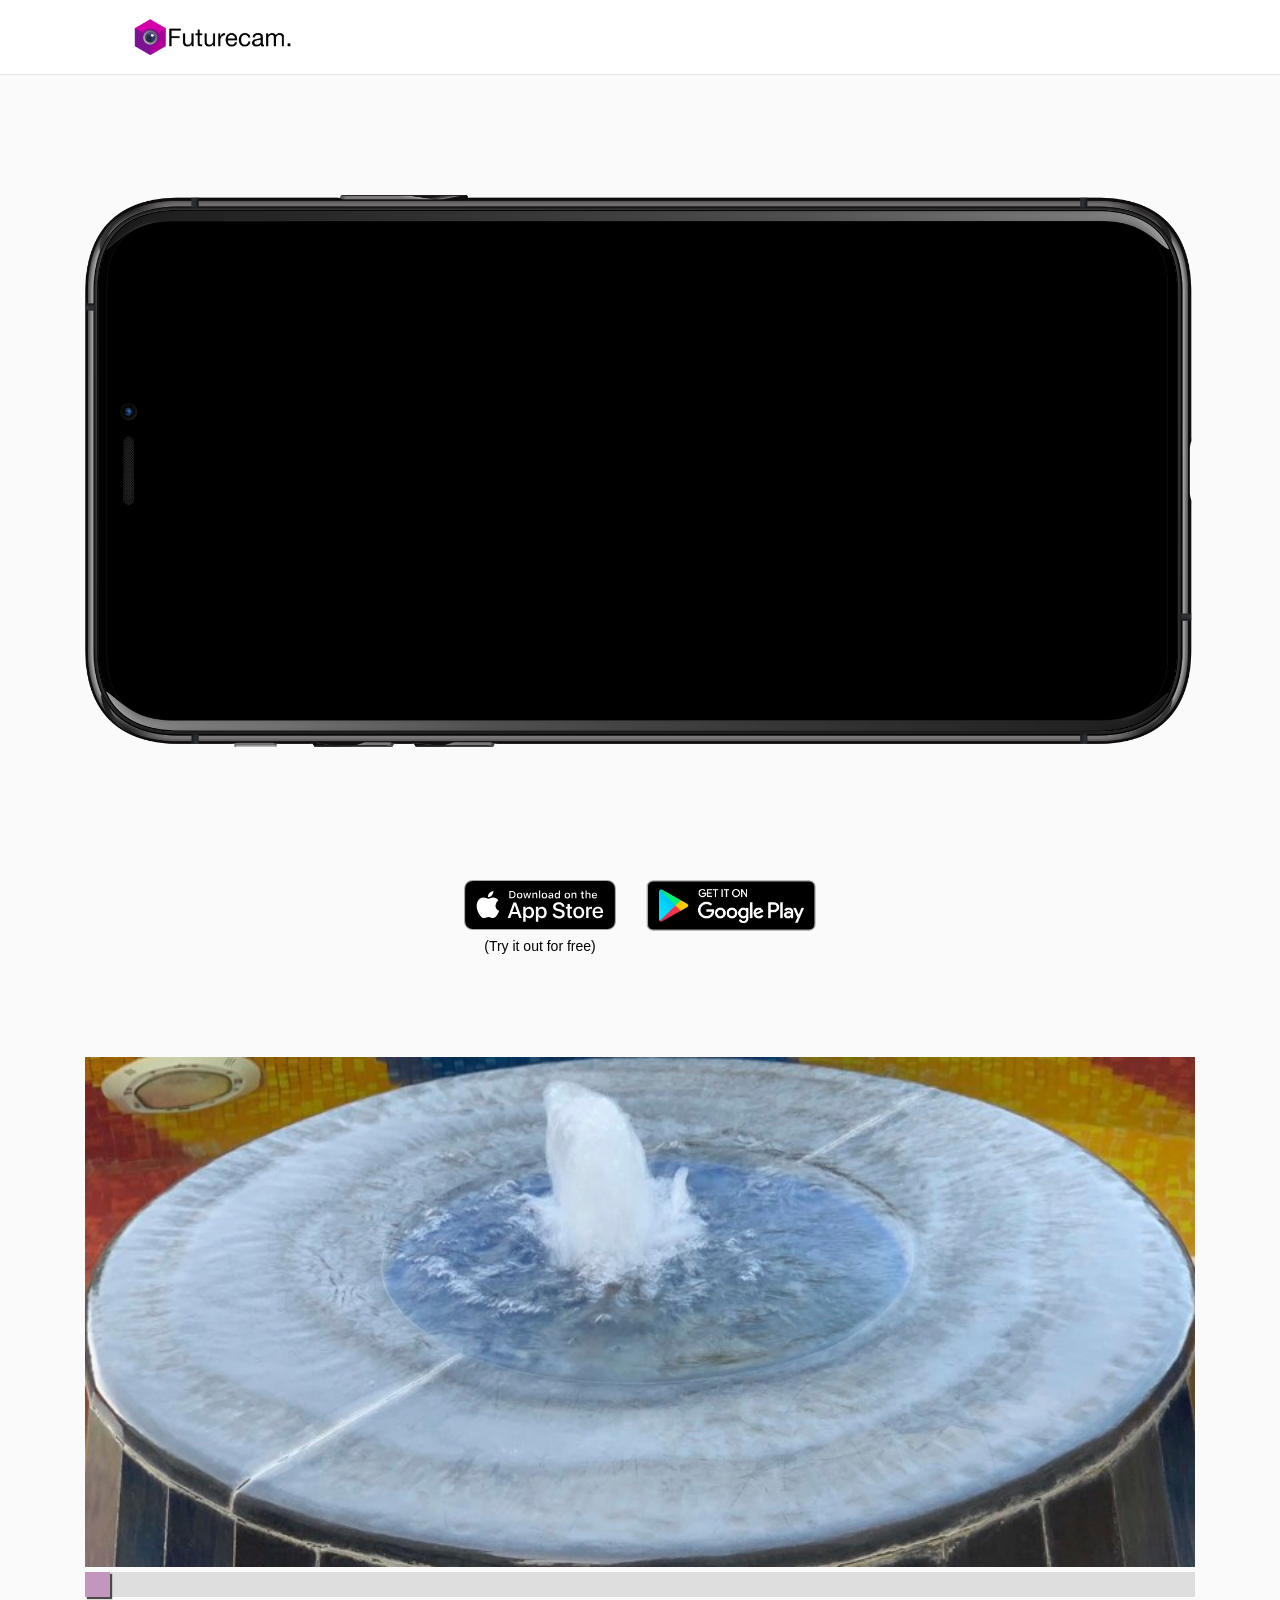
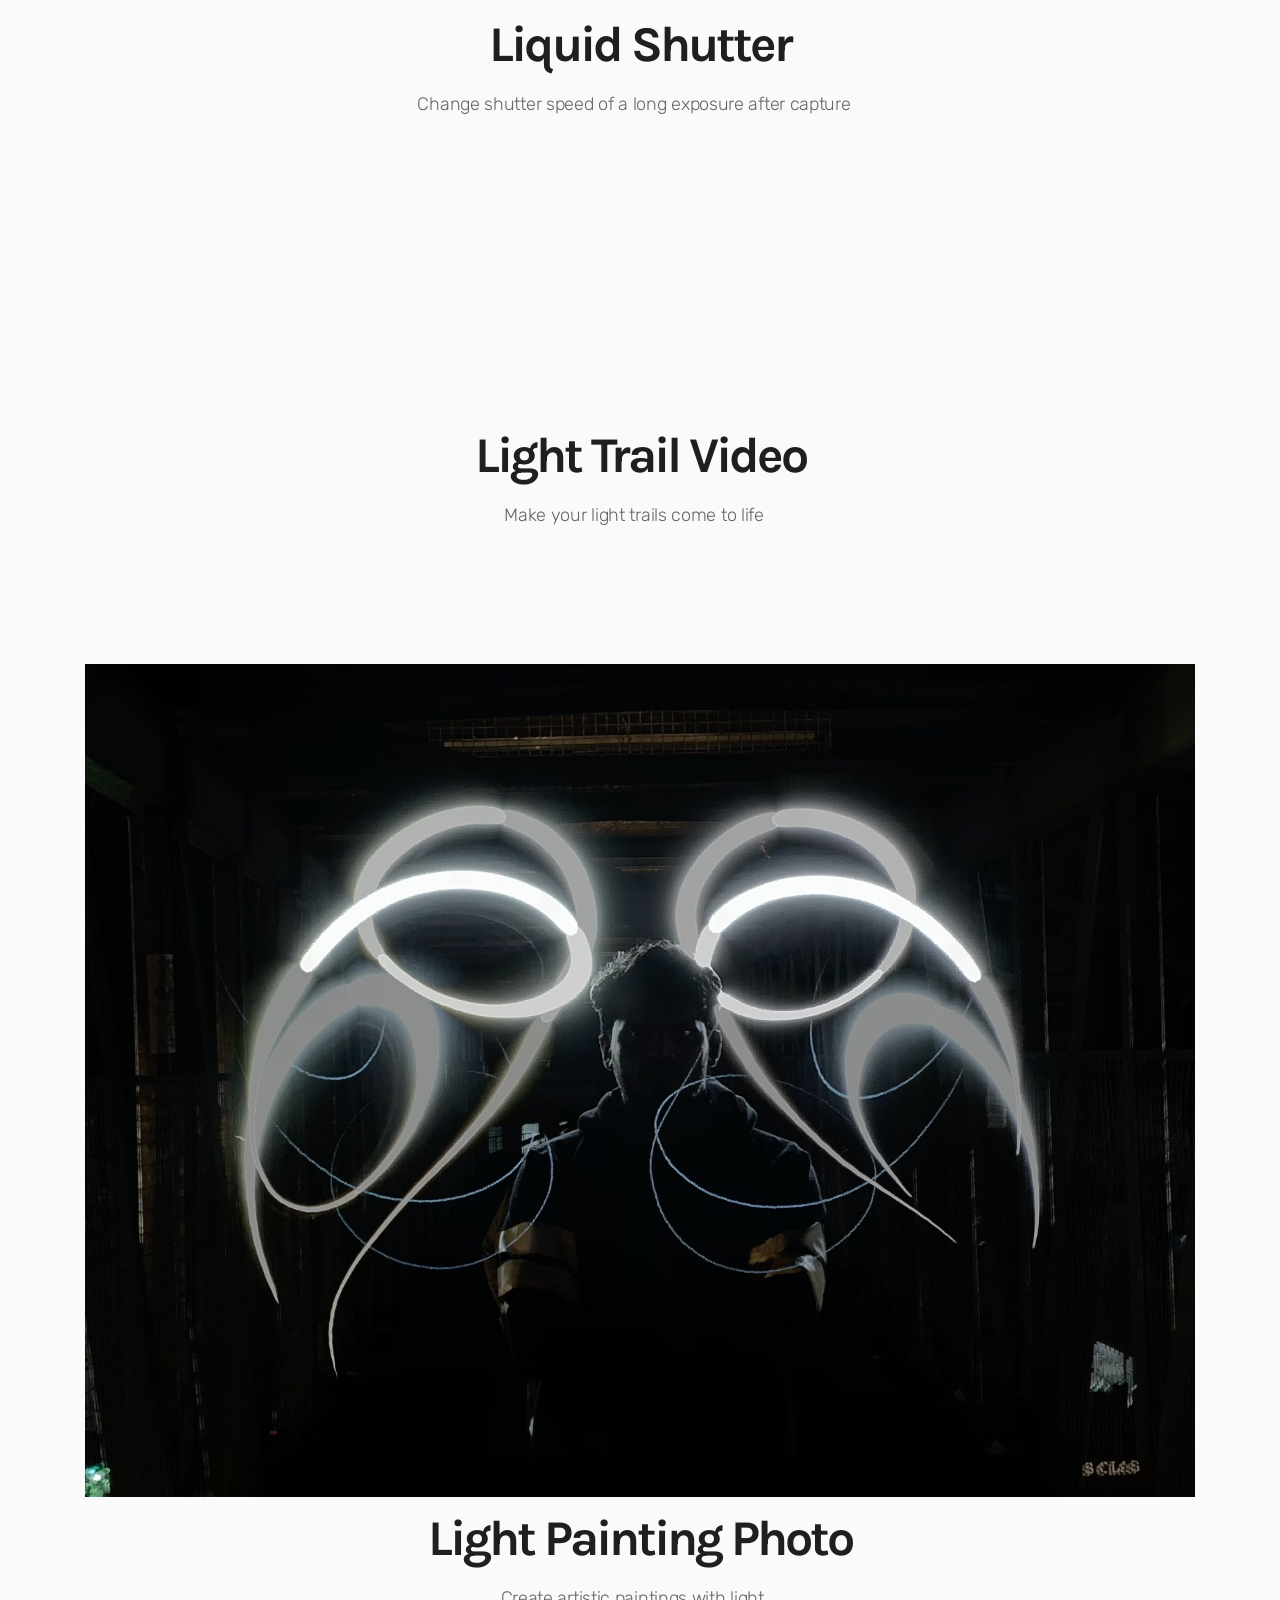
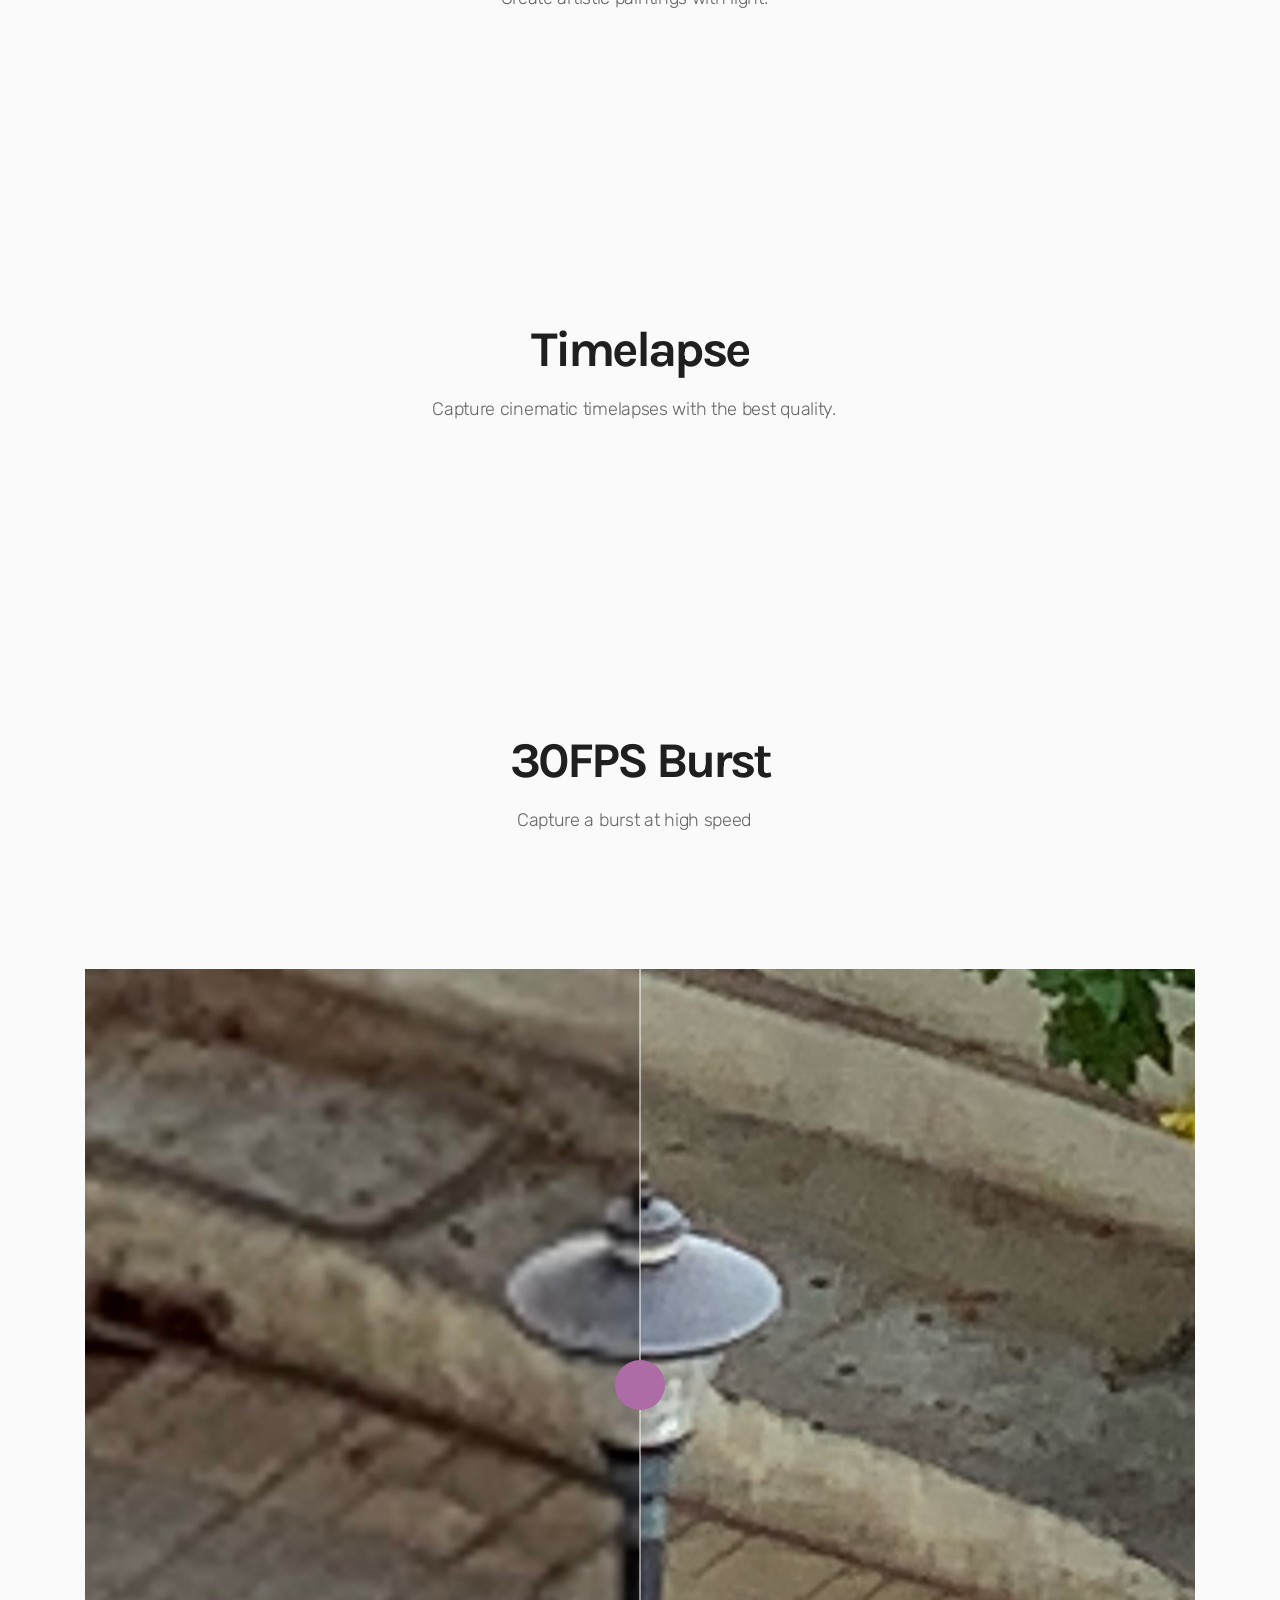
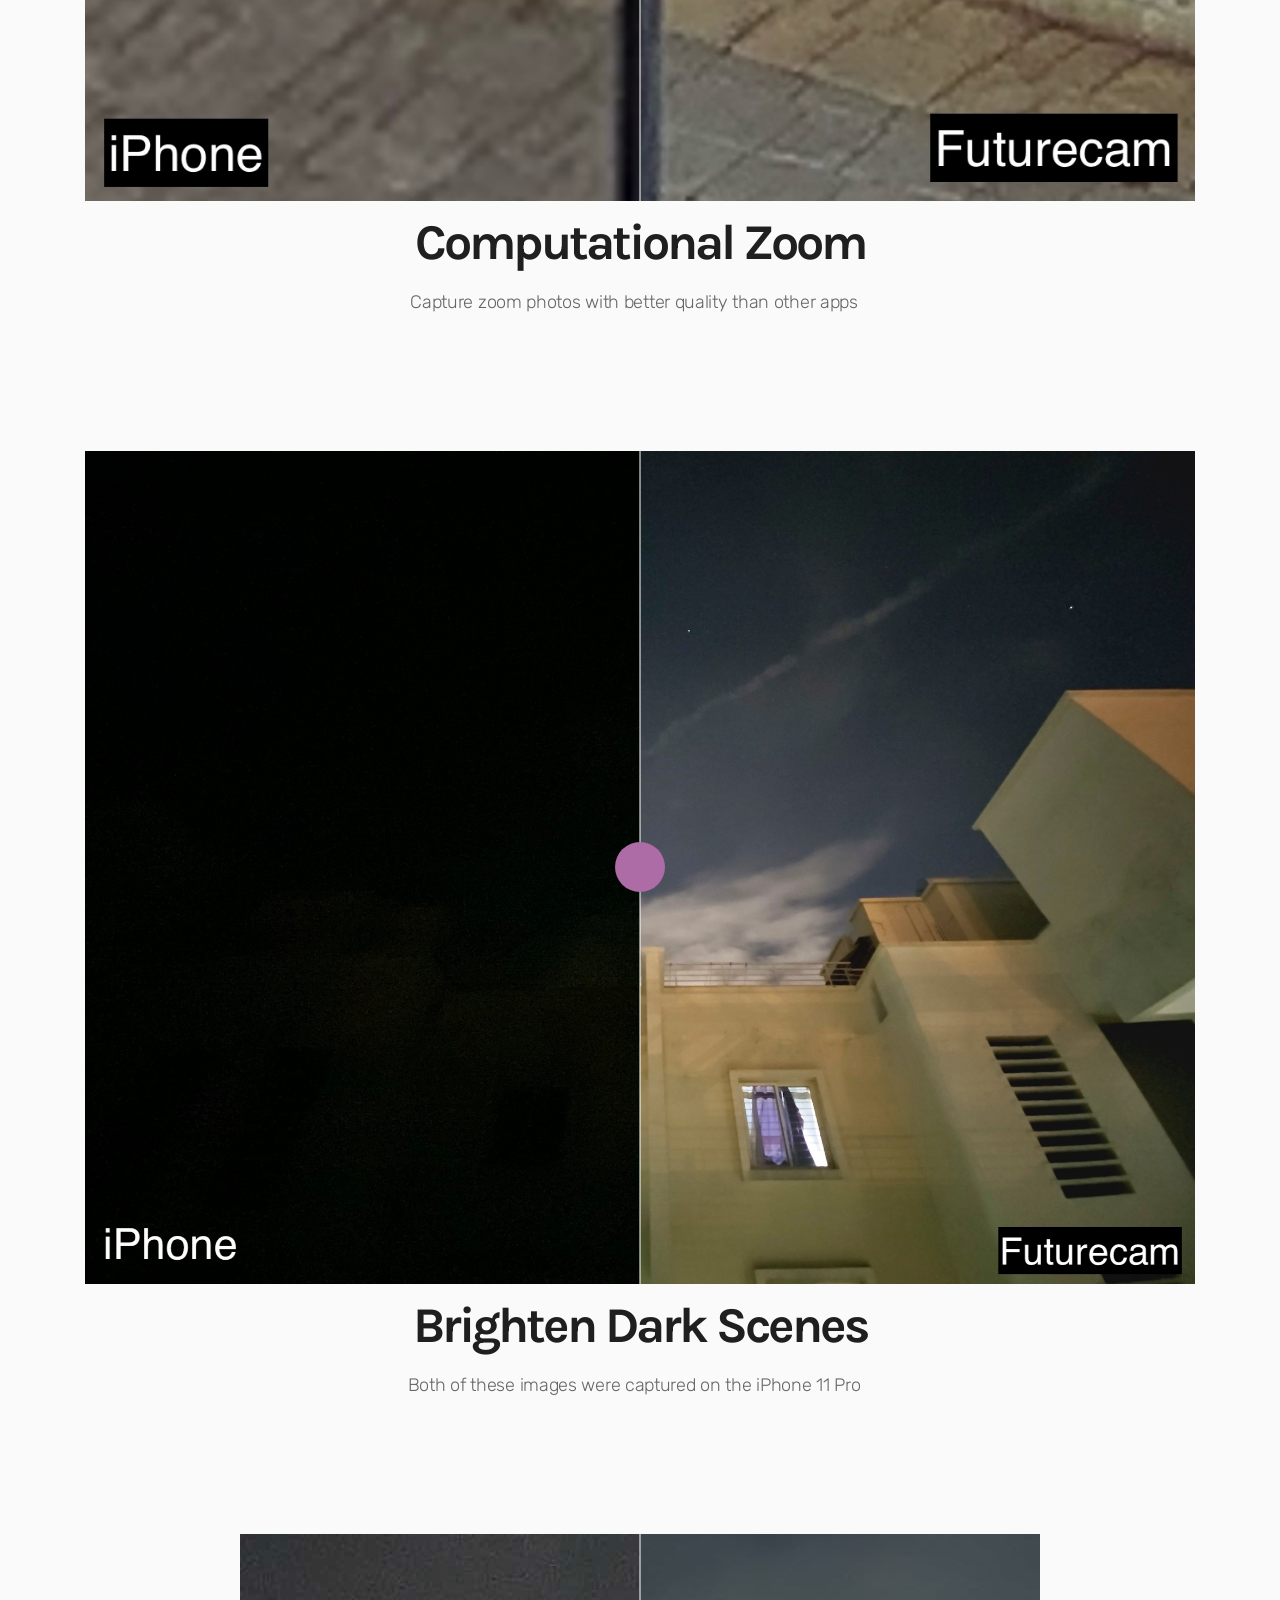
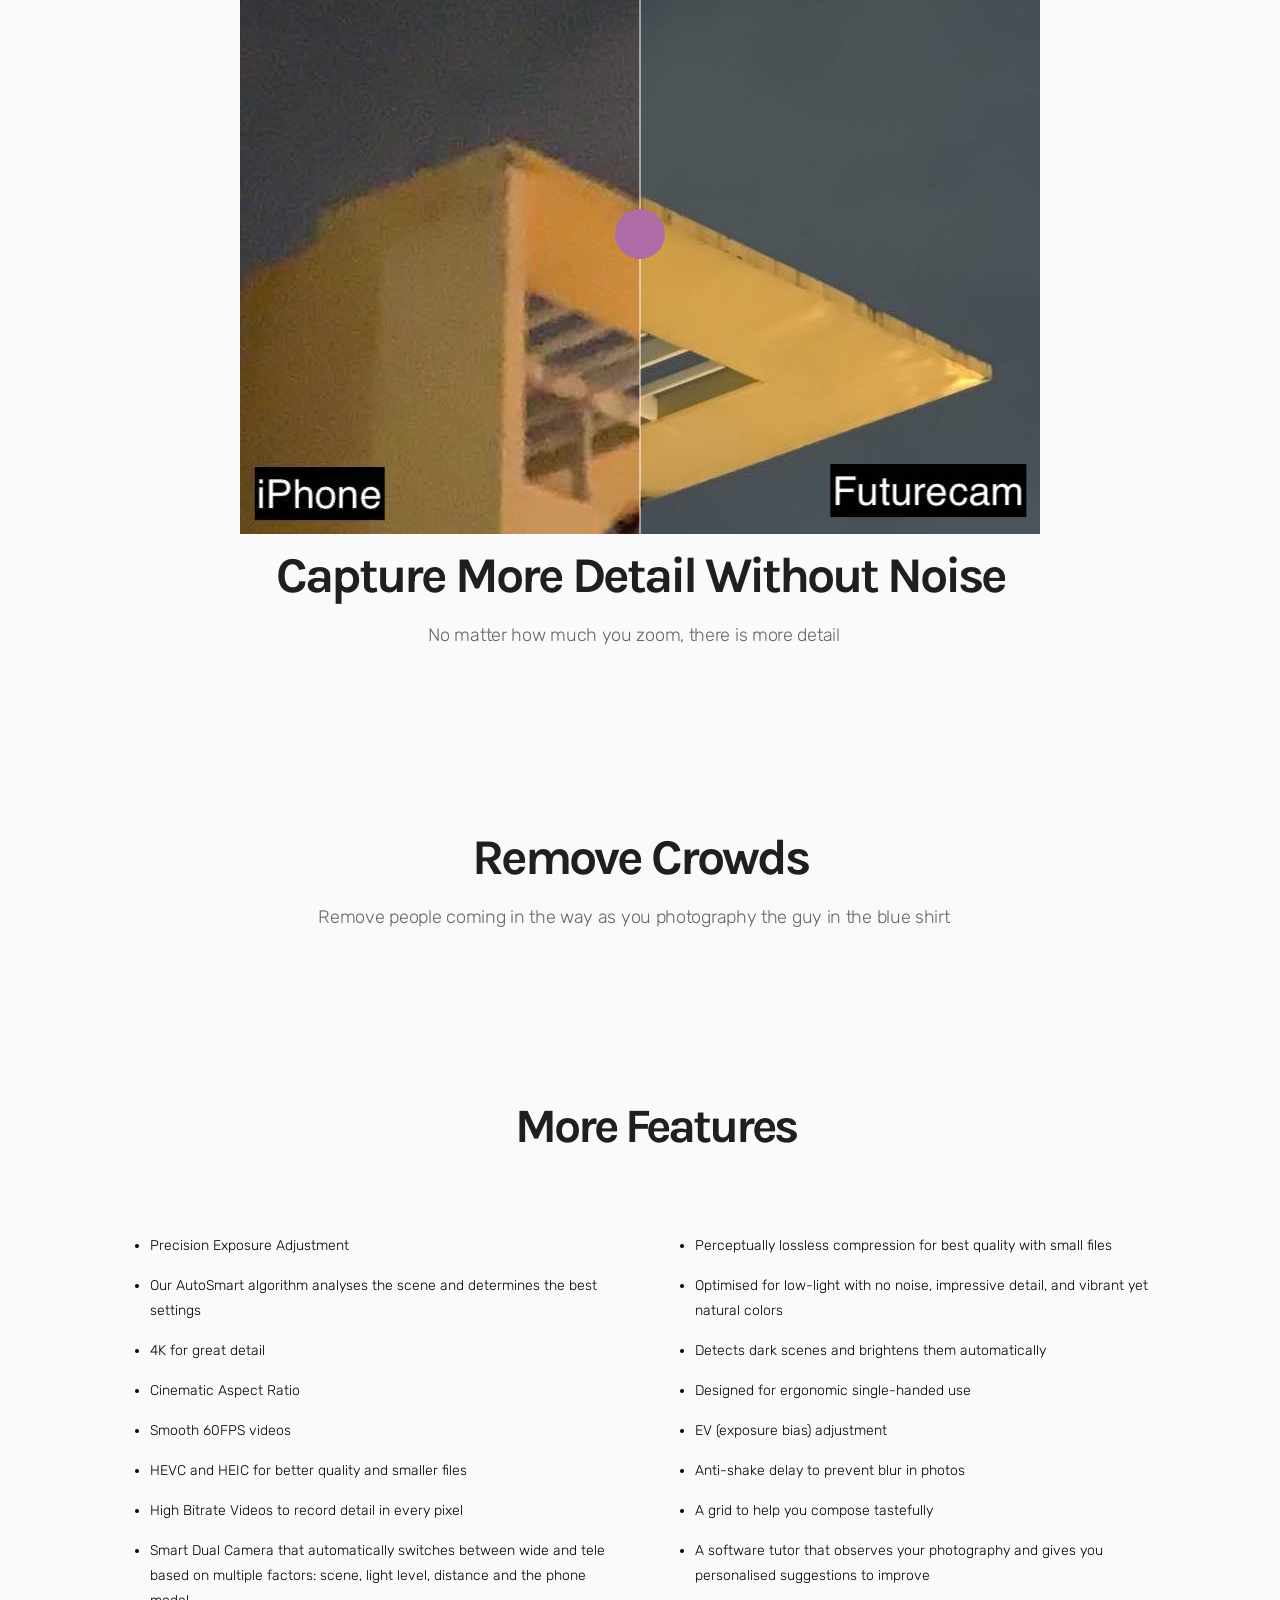
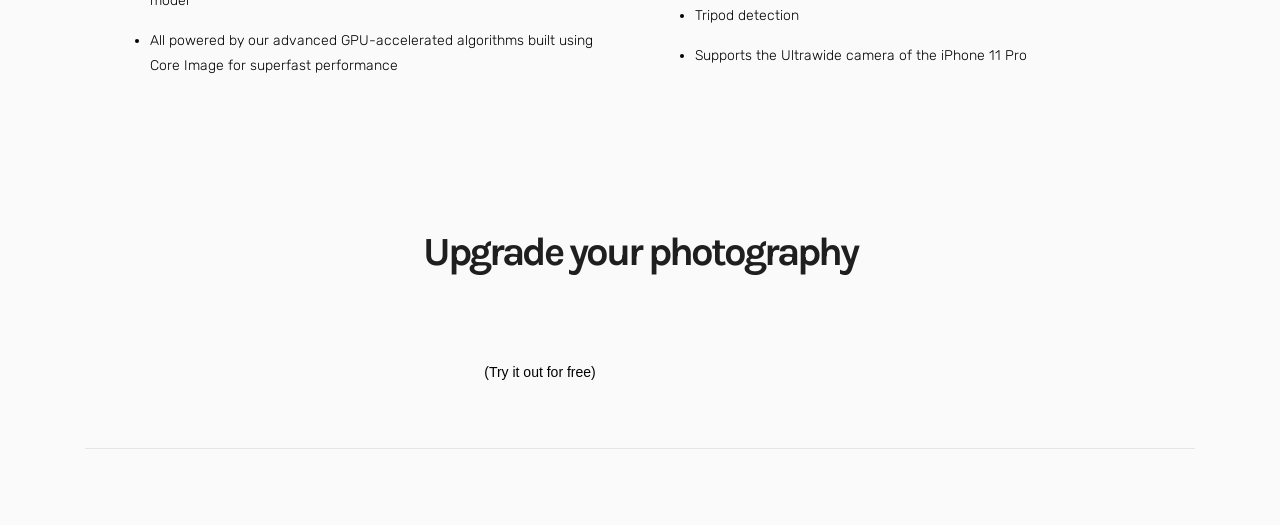
==== src/index.html @ 07630c19 "Lazy load zoom images" ====
<!DOCTYPE html>
<html lang="en">
<head>
    <meta charset="UTF-8">
    <meta name="viewport" content="width=device-width, initial-scale=1.0">
    <meta http-equiv="X-UA-Compatible" content="ie=edge">
    <title>Futurecam</title>
    <!-- Plugins CSS -->
    <link rel="stylesheet" href="./plugins/bootstrap-4.3.1/css/bootstrap.min.css">
    <link rel="stylesheet" href="./plugins/meanmenu/meanmenu.css">
    <link rel="stylesheet" type="text/css" href="css/image-comparison-slider.css">
    <!-- fonts -->
    <link rel="stylesheet" href="./fonts/ep-icon-fonts/css/ep-font.css">
    <link rel="stylesheet" href="./fonts/fontawesome-5/css/all.min.css">
    <!-- Custom Stylesheet -->
    <link rel="stylesheet" href="./css/settings.css">
    <link rel="stylesheet" href="./css/style.css">
</head>
<body>
    <div class="site-wrapper">
        <!-- Site Header -->
            <header class="site-header">
                    <div class="container">
                        <div class="row justify-content-center align-items-center  position-relative">
                            <div class="col-sm-4 col-6 col-lg-2 col-xl-2 order-lg-1">
                                <div class="brand">
                                    <a href=""><img src="image/main-logo.png" alt="" /></a>
                                </div>
                            </div>

                            <div class="col-sm-1 col-6 col-lg-9 order-lg-2 position-static">
                                <div class="main-navigation">
                                    <ul class="main-menu">

                                        <li class="menu-item"><a href="#long-exposure">Long Exposure</a></li>

                                        <li class="menu-item "><a href="#light-trail-video">Light Trail Video</a></li>

                                        <li class="menu-item "><a href="#light-painting-photo">Light Painting Photo</a></li>
                                
                                        <li class="menu-item"><a href="#timelapse">Timelapse</a></li>

                                        <li class="menu-item"><a href="#30fps-burst">30FPS Burst</a></li>
                                
                                        <li class="menu-item"><a href="#zoom">Computational Zoom</a></li>

                                        <li class="menu-item"><a href="#dark">Brighten Dark Scenes</a></li>

                                        <li class="menu-item"><a href="#quality">Capture More Detail Without Noise</a></li>

                                        <li class="menu-item"><a href="#crowds">Remove Crowds</a></li>

                                        <li class="menu-item"><a href="#features">More Features</a></li>
                                        
                                    </ul>
                                </div>
                                <div class="mobile-menu"></div>
                            </div>
                        </div>
                    </div>
            </header>
            <!-- Hero-Area starts -->

    <section class="hero-area">
            <div class="container">
                <div class="row d-flex justify-content-center">
                    <div class="col-md-12 order-md-2 order-lg-1">
                            <div class="hero-image">
                                <!-- <img src="image/iphone-xs-mockup.png" alt=""> -->
                                <video autoplay loop playsinline muted preload>
                                    <source src="videos/appPreview.mp4"
                                            type="video/mp4">
                                </video>
                            </div>
                    </div>
    
                    <div class="col-lg-8 col-md-6 order-md-1 order-lg-2">
                        <div class="hero-left-content">
                            <!-- <h1>Futurecam</h1> -->
                            <!-- <p>Upgrade your photography</p> -->
                            <div class="hero-btns">
                                <a href="https://apps.apple.com/app/abstractocam/id1393682801" class="apple-store">
                                    <span class="helper"></span><img src="image/app-store.svg" alt="">
                                    <div class="download-subtext">(Try it out for free)</div>
                                </a>
                                <a href="https://play.google.com/store/apps/details?id=app.futurecam.FutureCam" class="google-play">
                                    <img src="image/google-play.png" alt="">
                                </a>
                            </div>
                        </div>
                    </div>
                </div>
            </div>
        </section>
    
        <!-- About starts -->
    
        <section class="about-section" id="long-exposure">
            <div class="container">
                <div class="about-wrapper">
                <div class="row">
                        <div class="col-md-12 order-1 order-md-1">
                                <div class="about-image">
                                    <div class="liquid-shutter">
                                        <div class="images">
                                            <img id="img-1" src="image/fountain-1.jpg" alt="">
                                            <img class="lazyload" id="img-2" data-src="image/fountain-2.jpg" alt="">
                                            <img class="lazyload" id="img-3" data-src="image/fountain-3.jpg" alt="">
                                            <img class="lazyload" id="img-4" data-src="image/fountain-4.jpg" alt="">
                                            <img class="lazyload" id="img-5" data-src="image/fountain-5.jpg" alt="">
                                            <img class="lazyload" id="img-6" data-src="image/fountain-6.jpg" alt="">
                                            <img class="lazyload" id="img-7" data-src="image/fountain-7.jpg" alt="">
                                            <img class="lazyload" id="img-8" data-src="image/fountain-8.jpg" alt="">
                                        </div>
                                        <input type="range" min="1" max="100" value="0" class="slider" id="myRange">
                                    </div>
                                </div>
                            </div>
    
                            <div class="col-md-12 order-2 order-md-2 my-auto">
                                    <div class="about-content">
                                            <h2 id="liquid-shutter-header">Liquid Shutter</h2>
                                            <p>Change shutter speed of a long exposure after capture</p>
                                    </div>
                            </div>
                    </div>
                </div>
    
            </div>
        </section>
    
    
        <section class="about-section" id="light-trail-video">
                <div class="container">
                    <div class="about-wrapper">
                    <div class="row">
                            <div class="order-lg-1 col-md-12">
                                    <div class="light-trail-media">
                                        <video autoplay loop muted playsinline>
                                            <source src="videos/lighttrail.mp4"
                                                    type="video/mp4">
                                        </video>
                                    </div>
                                </div>
        
                                <div class="order-lg-2 col-md-12 my-auto">
                                        <div class="about-content">
                                                <h2>Light Trail Video</h2>
                                                <p>Make your light trails come to life</p>
                                        </div>
                                </div>
                        </div>
                    </div>
        
                </div>
        </section>

        <section class="about-section" id="light-painting-photo">
            <div class="container">
                <div class="about-wrapper">
                <div class="row">
                        <div class="col-md-12 order-1 order-md-1">
                                <div class="about-image">
                                    <img class="lazyload" data-src="image/lightPainting.jpg" alt="">
                                </div>
                            </div>
    
                            <div class="col-md-12 order-2 order-md-2 my-auto">
                                    <div class="about-content">
                                            <h2>Light Painting Photo</h2>
                                            <p>Create artistic paintings with light.</p>
                                    </div>
                            </div>
                    </div>
                </div>
    
            </div>
        </section>

        <section class="about-section" id="timelapse">
            <div class="container">
                <div class="about-wrapper">
                <div class="row">
                        <div class="col-md-12 order-1 order-md-1">
                                <div class="timelapse-video text-center">
                                    <video autoplay loop muted playsinline>
                                        <source src="videos/timelapse.mp4"
                                                type="video/mp4">
                                    </video>
                                </div>
                            </div>
    
                            <div class="col-md-12 order-2 order-md-2 my-auto">
                                    <div class="about-content">
                                            <h2>Timelapse</h2>
                                            <p>Capture cinematic timelapses with the best quality.</p>
                                    </div>
                            </div>
                    </div>
                </div>
    
            </div>
        </section>

        <section class="about-section" id="30fps-burst">
            <div class="container">
                <div class="about-wrapper">
                <div class="row d-flex justify-content-center">
                        <div class="col-md-12 order-1 order-md-1">
                                <div class="burst-video text-center">
                                    <video autoplay loop muted playsinline>
                                        <source src="videos/burst.mp4"
                                                type="video/mp4">
                                    </video>
                                </div>
                            </div>
    
                            <div class="col-md-12 order-2 order-md-1 my-auto">
                                    <div class="about-content">
                                            <h2>30FPS Burst</h2>
                                            <p>Capture a burst at high speed</p>
                                    </div>
                            </div>
                    </div>
                </div>
    
            </div>
        </section>

        <section class="about-section" id="zoom">
            <div class="container">
                <div class="about-wrapper">
                <div class="row">
                        <div class="col-md-12 order-1 order-md-1">
                                <div class="about-image">
                                    <div class="image-spliter">
                                        <div class="mover"></div>
                                        <img class="img-left lazyload" data-src="image/zoom.jpg">
                                        <img class="img-right lazyload" data-src="image/zoomFuturecam.jpg">
                                    </div>
                                </div>
                            </div>
    
                            <div class="col-md-12 order-2 order-md-2 my-auto">
                                    <div class="about-content">
                                            <h2>Computational Zoom</h2>
                                            <p>Capture zoom photos with better quality than other apps</p>
                                    </div>
                            </div>
                    </div>
                </div>
    
            </div>
        </section>

        <section class="about-section" id="dark">
            <div class="container">
                <div class="about-wrapper">
                <div class="row">
                        <div class="col-md-12 order-1 order-md-1">
                                <div class="about-image">
                                    <div class="image-spliter">
                                        <div class="mover"></div>
                                        <img class="img-left lazyload" data-src="image/darkScene.jpg">
                                        <img class="img-right lazyload" data-src="image/brighterScene.jpg">
                                    </div>
                                </div>
                            </div>
    
                            <div class="col-md-12 order-2 order-md-1 my-auto">
                                    <div class="about-content">
                                            <h2>Brighten Dark Scenes</h2>
                                            <p>Both of these images were captured on the iPhone 11 Pro</p>
                                    </div>
                            </div>
                    </div>
                </div>
    
            </div>
        </section>

        <section class="about-section" id="quality">
                <div class="container">
                    <div class="about-wrapper">
                    <div class="row">
                            <div class="col-md-12 order-1 order-md-1">
                                    <div class="about-image">
                                        <div class="image-spliter">
                                            <div class="mover"></div>
                                            <img class="img-left lazyload" data-src="image/poorQuality.jpg" srcset="iamge/poorQuality-mobile.jpg 480w, image/poorQuality.jpg 2056w">
                                            <img class="img-right lazyload" data-src="image/betterQuality.jpg">
                                        </div>
                                    </div>
                                </div>
        
                                <div class="col-md-12 order-2 order-md-2 my-auto">
                                        <div class="about-content">
                                                <h2>Capture More Detail Without Noise</h2>
                                                <p>No matter how much you zoom, there is more detail</p>
                                        </div>
                                </div>
                        </div>
                    </div>
        
                </div>
            </section>

            <section class="about-section" id="crowd">
                <div class="container">
                    <div class="about-wrapper">
                    <div class="row">
                            <div class="col-md-12 order-1 order-md-1">
                                    <div class="about-image">
                                        <div class="image-spliter">
                                            <div class="mover"></div>
                                            <img class="img-left lazyload" data-src="image/withCrowd.jpg">
                                            <img class="img-right lazyload" data-src="image/noCrowd.jpg">
                                        </div>
                                    </div>
                                </div>
        
                                <div class="col-md-12 order-2 order-md-2 my-auto">
                                        <div class="about-content">
                                                <h2>Remove Crowds</h2>
                                                <p>Remove people coming in the way as you photography the guy in the blue shirt</p>
                                        </div>
                                </div>
                        </div>
                    </div>
        
                </div>
            </section>

        <!-- Testimonial section -->
    
        <section class="testimonial-section" id="features">
            <div class="container">
                <div class="masonry-with-columns">
                    <div class="testimonial-card">
                        <div class="section-title">
                            <h2>More Features</h2>
                        </div>
                        <div class="card-content">
                            <ul>
                                <li>Precision Exposure Adjustment</li>
                                <li>Our AutoSmart algorithm analyses the scene and determines the best settings</li>
                                <li>4K for great detail</li>
                                <li>Cinematic Aspect Ratio</li>
                                <li>Smooth 60FPS videos</li>
                                <li>HEVC and HEIC for better quality and smaller files</li>
                                <li>High Bitrate Videos to record detail in every pixel</li>
                                <li>Smart Dual Camera that automatically switches between wide and tele based on multiple factors: scene, light level, distance and the phone model</li>
                                <li>All powered by our advanced GPU-accelerated algorithms built using Core Image for superfast performance</li>
                                <li>Perceptually lossless compression for best quality with small files</li>
                                <li>Optimised for low-light with no noise, impressive detail, and vibrant yet natural colors</li>
                                <li>Detects dark scenes and brightens them automatically</li>
                                <li>Designed for ergonomic single-handed use</li>
                                <li>EV (exposure bias) adjustment</li>
                                <li>Anti-shake delay to prevent blur in photos</li>
                                <li>A grid to help you compose tastefully</li>
                                <li>A software tutor that observes your photography and gives you personalised suggestions to improve</li>
                                <li>Tripod detection</li>
                                <li>Supports the Ultrawide camera of the iPhone 11 Pro</li>

                            </ul>
                        </div>
                    </div>
        
                </div>
            </div>
        </section>
    
        <!-- CTA section -->
    
      <section class="cta-section">
            <div class="container">
                  <div class="row justify-content-center">
                      <div class="col-lg-8">
                          <div class="cta-content ">
                              <h2>Upgrade your photography</h2>
                              <div class="cta-btns">
                                    <a href="https://apps.apple.com/app/abstractocam/id1393682801" class="apple-store">
                                        <span class="helper"></span><img class="lazyload" data-src="image/app-store.svg" alt="">
                                        <div class="download-subtext">(Try it out for free)</div>
                                    </a>
                                    <a href="https://play.google.com/store/apps/details?id=app.futurecam.FutureCam" class="google-play">
                                        <img class="lazyload" data-src="image/google-play.png" alt="">
                                    </a>
                              </div>
                          </div>
                      </div>
                  </div>
            </div>
      </section>
    
        <!-- Footer Section 1 -->
        <section class="footer-section">
                <div class="container">
                    <div class="footer-bar-wrapper">
                        <div class="row align-items-center text-center justify-content-center">
                          <div class="col-lg-2 col-md-3">
                            <div class="footer-icon">
                              <img class="lazyload" data-src="./image/main-logo.png" alt="">
                            </div>
                          </div>
                  
                        </div>
                    </div>
    
                </div>
        </section>
    </div>
    <!-- Vendor JS-->
    <script src="./plugins/jquery/jquery.min.js"></script>
    <script src="./plugins/jquery/jquery-migrate.min.js"></script>
    <script src="./plugins/bootstrap-4.3.1/js/bootstrap.bundle.js"></script>
    <!-- Plugins JS -->
    <script src="./plugins/meanmenu/jquery.meanmenu.js"></script>
    <script src="./js/active.js"></script>
    <script src="js/image-comparison-slider.js"></script>
    <script src="js/liquid-shutter.js"></script>
    <script src="js/lazysizes.min.js"></script>
</body>
</html>
---- src/css/image-comparison-slider.css ----
img {
  width: 100%;
  vertical-align: middle;
}

.image-spliter,
img,
.mover {
  overflow: hidden;
  -webkit-touch-callout: none;
    -webkit-user-select: none;
     -khtml-user-select: none;
       -moz-user-select: none;
        -ms-user-select: none;
            user-select: none;
}

.image-spliter {
  position: relative;
}

.img-left {
  position: absolute;
  top: 0;
  left:0;
}

.mover {
  position:absolute;
  width: 200px;
  height: 100%;
  top: 0;
  left:0;
  z-index: 10;
}
.mover:before,
.mover:after {
  position:absolute;
  left:50%;
  content: "";
  cursor: -webkit-grab;
  cursor: grab;
}

.mover:before {
  background: #fff;
}

.mover:after {
  background: #ad6ca5
}

.mover:before {
  top: 0;
  transform:translateX(-50%);
  width: 1px;
  height: 100%;
}
.mover:after {
  top: 50%;
  transform:translate(-50%, -50%);
  width: 50px;
  height: 50px;
  border-radius: 50px;
}
---- src/fonts/ep-icon-fonts/css/ep-font.css ----
/*--------------------------------

ep Web Font
Generated using nucleoapp.com

-------------------------------- */
@font-face {
  font-family: 'ep';
  src: url('../fonts/ep.eot');
  src: url('../fonts/ep.eot') format('embedded-opentype'), url('../fonts/ep.woff2') format('woff2'), url('../fonts/ep.woff') format('woff'), url('../fonts/ep.ttf') format('truetype'), url('../fonts/ep.svg') format('svg');
  font-weight: normal;
  font-style: normal;
}
/*------------------------
	base class definition
-------------------------*/
.icon {
  display: inline-block;
  font: normal normal normal 1em/1 'ep';
  speak: none;
  text-transform: none;
  /* Better Font Rendering */
  -webkit-font-smoothing: antialiased;
  -moz-osx-font-smoothing: grayscale;
}
/*------------------------
  change icon size
-------------------------*/
/* relative units */
.icon-sm {
  font-size: 0.8em;
}
.icon-lg {
  font-size: 1.2em;
}
/* absolute units */
.icon-16 {
  font-size: 16px;
}
.icon-32 {
  font-size: 32px;
}
/*----------------------------------
  add a square/circle background
-----------------------------------*/
.icon-bg-square,
.icon-bg-circle {
  padding: 0.35em;
  background-color: #eee;
}
.icon-bg-circle {
  border-radius: 50%;
}
/*------------------------------------
  use icons as list item markers
-------------------------------------*/
.icon-ul {
  padding-left: 0;
  list-style-type: none;
}
.icon-ul > li {
  display: flex;
  align-items: flex-start;
  line-height: 1.4;
}
.icon-ul > li > .icon {
  margin-right: 0.4em;
  line-height: inherit;
}
/*------------------------
  spinning icons
-------------------------*/
.icon-is-spinning {
  -webkit-animation: icon-spin 2s infinite linear;
  -moz-animation: icon-spin 2s infinite linear;
  animation: icon-spin 2s infinite linear;
}
@-webkit-keyframes icon-spin {
  0% {
    -webkit-transform: rotate(0deg);
  }
  100% {
    -webkit-transform: rotate(360deg);
  }
}
@-moz-keyframes icon-spin {
  0% {
    -moz-transform: rotate(0deg);
  }
  100% {
    -moz-transform: rotate(360deg);
  }
}
@keyframes icon-spin {
  0% {
    -webkit-transform: rotate(0deg);
    -moz-transform: rotate(0deg);
    -ms-transform: rotate(0deg);
    -o-transform: rotate(0deg);
    transform: rotate(0deg);
  }
  100% {
    -webkit-transform: rotate(360deg);
    -moz-transform: rotate(360deg);
    -ms-transform: rotate(360deg);
    -o-transform: rotate(360deg);
    transform: rotate(360deg);
  }
}
/*------------------------
  rotated/flipped icons
-------------------------*/
.icon-rotate-90 {
  filter: progid:DXImageTransform.Microsoft.BasicImage(rotation=1);
  -webkit-transform: rotate(90deg);
  -moz-transform: rotate(90deg);
  -ms-transform: rotate(90deg);
  -o-transform: rotate(90deg);
  transform: rotate(90deg);
}
.icon-rotate-180 {
  filter: progid:DXImageTransform.Microsoft.BasicImage(rotation=2);
  -webkit-transform: rotate(180deg);
  -moz-transform: rotate(180deg);
  -ms-transform: rotate(180deg);
  -o-transform: rotate(180deg);
  transform: rotate(180deg);
}
.icon-rotate-270 {
  filter: progid:DXImageTransform.Microsoft.BasicImage(rotation=3);
  -webkit-transform: rotate(270deg);
  -moz-transform: rotate(270deg);
  -ms-transform: rotate(270deg);
  -o-transform: rotate(270deg);
  transform: rotate(270deg);
}
.icon-flip-y {
  filter: progid:DXImageTransform.Microsoft.BasicImage(rotation=0);
  -webkit-transform: scale(-1, 1);
  -moz-transform: scale(-1, 1);
  -ms-transform: scale(-1, 1);
  -o-transform: scale(-1, 1);
  transform: scale(-1, 1);
}
.icon-flip-x {
  filter: progid:DXImageTransform.Microsoft.BasicImage(rotation=2);
  -webkit-transform: scale(1, -1);
  -moz-transform: scale(1, -1);
  -ms-transform: scale(1, -1);
  -o-transform: scale(1, -1);
  transform: scale(1, -1);
}
/*------------------------
	icons
-------------------------*/

.icon-cloud-download-95::before {
  content: "\ea02";
}

.icon-home-minimal::before {
  content: "\ea03";
}

.icon-single-04::before {
  content: "\ea04";
}

.icon-users-mm::before {
  content: "\ea05";
}

.icon-webpage::before {
  content: "\ea06";
}

.icon-layout-25::before {
  content: "\ea07";
}

.icon-analytics::before {
  content: "\ea08";
}

.icon-chart-pie-36::before {
  content: "\ea09";
}

.icon-chart-bar-33::before {
  content: "\ea0a";
}

.icon-single-copy-06::before {
  content: "\ea0b";
}

.icon-home::before {
  content: "\ea0c";
}

.icon-single-content-03::before {
  content: "\ea0d";
}

.icon-bell-53::before {
  content: "\ea0e";
}

.icon-email-84::before {
  content: "\ea0f";
}

.icon-send::before {
  content: "\ea10";
}

.icon-at-sign::before {
  content: "\ea11";
}

.icon-attach-87::before {
  content: "\ea12";
}

.icon-edit-72::before {
  content: "\ea13";
}

.icon-tail-right::before {
  content: "\ea14";
}

.icon-minimal-right::before {
  content: "\ea15";
}

.icon-tail-left::before {
  content: "\ea16";
}

.icon-minimal-left::before {
  content: "\ea17";
}

.icon-tail-up::before {
  content: "\ea18";
}

.icon-minimal-up::before {
  content: "\ea19";
}

.icon-minimal-down::before {
  content: "\ea1a";
}

.icon-tail-down::before {
  content: "\ea1b";
}

.icon-settings-gear-64::before {
  content: "\ea1c";
}

.icon-settings::before {
  content: "\ea1d";
}

.icon-menu-dots::before {
  content: "\ea1e";
}

.icon-menu-left::before {
  content: "\ea1f";
}

.icon-funnel-40::before {
  content: "\ea20";
}

.icon-filter::before {
  content: "\ea21";
}

.icon-preferences-circle::before {
  content: "\ea22";
}

.icon-check-2::before {
  content: "\ea23";
}

.icon-cart-simple::before {
  content: "\ea24";
}

.icon-cart-9::before {
  content: "\ea25";
}

.icon-card-update::before {
  content: "\ea26";
}

.icon-basket::before {
  content: "\ea27";
}

.icon-check-circle-07::before {
  content: "\ea28";
}

.icon-simple-remove::before {
  content: "\ea29";
}

.icon-circle-remove::before {
  content: "\ea2a";
}

.icon-alert-circle-exc::before {
  content: "\ea2b";
}

.icon-bug::before {
  content: "\ea2c";
}

.icon-share-66::before {
  content: "\ea2d";
}

.icon-time-3::before {
  content: "\ea2e";
}

.icon-time::before {
  content: "\ea2f";
}

.icon-coffee::before {
  content: "\ea30";
}

.icon-smile::before {
  content: "\ea31";
}

.icon-sad::before {
  content: "\ea32";
}

.icon-broken-heart::before {
  content: "\ea33";
}

.icon-heart-2::before {
  content: "\ea34";
}

.icon-pin-3::before {
  content: "\ea35";
}

.icon-marker-3::before {
  content: "\ea36";
}

.icon-globe-2::before {
  content: "\ea37";
}

.icon-world-2::before {
  content: "\ea38";
}

.icon-phone-2::before {
  content: "\ea39";
}

.icon-check-square-11::before {
  content: "\ea3a";
}

.icon-wallet-90::before {
  content: "\ea3b";
}

.icon-credit-card::before {
  content: "\ea3c";
}

.icon-payment::before {
  content: "\ea3d";
}

.icon-tag::before {
  content: "\ea3e";
}

.icon-tag-cut::before {
  content: "\ea3f";
}

.icon-tag-content::before {
  content: "\ea40";
}

.icon-flag-diagonal-33::before {
  content: "\ea41";
}

.icon-triangle-right-17::before {
  content: "\ea47";
}

.icon-puzzle-10::before {
  content: "\ea48";
}

.icon-triangle-right-17-2::before {
  content: "\ea49";
}

.icon-btn-play::before {
  content: "\ea4a";
}

.icon-btn-play-2::before {
  content: "\ea4b";
}

.icon-menu-34::before {
  content: "\ea4c";
}

.icon-menu-left-2::before {
  content: "\ea4d";
}

.icon-heart-2-2::before {
  content: "\ea4e";
}

.icon-single-04-2::before {
  content: "\ea4f";
}

.icon-users-mm-2::before {
  content: "\ea50";
}

.icon-l-settings::before {
  content: "\ea51";
}

.icon-book-open-2::before {
  content: "\ea52";
}

.icon-layers-3::before {
  content: "\ea53";
}

.icon-logo-fb-simple::before {
  content: "\ea55";
}

.icon-logo-twitter::before {
  content: "\ea56";
}

.icon-google::before {
  content: "\ea57";
}

.icon-logo-pinterest::before {
  content: "\ea58";
}

.icon-logo-instagram::before {
  content: "\ea59";
}

.icon-logo-dribbble::before {
  content: "\ea5a";
}

.icon-tablet-mobile::before {
  content: "\ea5b";
}
---- src/css/settings.css ----
/*=== Media Query ===*/
/* Reset CSS */
@import url("https://fonts.googleapis.com/css?family=Karla:400,400i,700,700i&display=swap");
@import url("https://fonts.googleapis.com/css?family=Rubik:300,400,700&display=swap");
* {
  margin: 0;
  padding: 0;
  -webkit-box-sizing: border-box;
          box-sizing: border-box;
}

body {
  font-family: "Inter",sans-serif;
  font-size: 14px;
  line-height: 32px;
  color: #000000;
  background: #fafafa;
}

h1,
h2,
h3,
h4,
h5,
h6 {
  padding: 0;
  margin: 0;
  line-height: 1;
  font-weight: 700;
}

h1 {
  font-size: 50px;
}

h2 {
  font-size: 38px;
}

h3 {
  font-size: 28px;
}

h4 {
  font-size: 24px;
}

h5, .h5 {
  font-size: 21px;
}

h6 {
  font-size: 18px;
}

/*

H1 - 50px
H2 - 38px
H3 - 28px
H4 - 24px
H5 - 21px
H6 - 18px
P - 16px
P Small - 14px
P Smallest - 12px

*/
a,
span {
  display: inline-block;
}

a {
  -webkit-transition: 0.4s;
  transition: 0.4s;
  color: inherit;
}

a:focus {
  outline: none !important;
}

a:hover {
  text-decoration: none;
}

a:visited {
  text-decoration: none;
}

input[type=number]::-webkit-inner-spin-button,
input[type=number]::-webkit-outer-spin-button {
  -webkit-appearance: none;
  margin: 0;
}

ul {
  list-style: none;
  margin: 0;
}

img {
  max-width: 100%;
}

p {
  line-height: 32px;
  font-size: 14px;
}

p.lg {
  font-size: 16px;
}

p.sm {
  font-size: 12px;
}

span {
  font-size: 12px;
}

.btn:focus,
.btn:active {
  -webkit-box-shadow: none;
          box-shadow: none;
}

button {
  cursor: pointer;
  background: transparent;
  border: none;
}

button:focus {
  outline: none;
}

.card {
  border: none;
  border-radius: 0;
}

/* Slick Slider Resets */
.slick-slide:focus {
  outline: none;
}

.slick-slide:focus a:focus {
  outline: none;
}

input[type="number"]::-webkit-outer-spin-button,
input[type="number"]::-webkit-inner-spin-button {
  -webkit-appearance: none;
  margin: 0;
}

input[type="number"] {
  -moz-appearance: textfield;
}

/* Common Classes */
.section-padding {
  padding-top: 120px;
  padding-bottom: 120px;
}

/* Typography */
.title-large {
  font-size: 38px;
}

.title-mid {
  font-size: 21px;
}

/* Background Image */
.bg-image {
  background-size: cover;
  background-position: center;
  background-repeat: no-repeat;
}

/* Buttons */
.btn {
  font-family: 'Karla', sans-serif;
  letter-spacing: -1.12px;
  font-weight: 700;
  font-size: 18px;
  -webkit-transition: .4s;
  transition: .4s;
  border-radius: 5px;
  display: -webkit-inline-box;
  display: -ms-inline-flexbox;
  display: inline-flex;
  -webkit-box-align: center;
      -ms-flex-align: center;
          align-items: center;
  -webkit-box-pack: center;
      -ms-flex-pack: center;
          justify-content: center;
  height: 50px;
}

@media (min-width: 992px) {
  .btn {
    height: 60px;
  }
}

.btn--primary {
  background-color: #0d41e9;
  color: #FFF;
}

.btn--primary:hover {
  background-color: rgba(13, 65, 233, 0.8);
  color: #fff;
}

.btn-outlined--primary {
  background-color: transparent;
  color: #0d41e9;
  border: 2px solid #0d41e9;
}

.btn-outlined--primary:hover {
  background-color: #0d41e9;
  color: #fff;
}

.btn--orange {
  color: #ffffff;
  color: #ffffff;
  background-color: #ee5a24;
}

.btn--orange:hover {
  color: #fff;
  background-color: rgba(238, 90, 36, 0.8);
}

.btn-outlined--white {
  color: #fff;
  border: 2px solid #fff;
}

.btn-outlined--white:hover {
  background-color: #fff;
  color: #000;
  border-color: #fff;
}

.btn--white {
  color: #0d41e9;
  background-color: #ffffff;
}

.btn--white:hover {
  color: #0d41e9;
  background-color: rgba(255, 255, 255, 0.8);
}

.btn--green {
  color: #ffffff;
  background-color: #4eab08;
}

.btn--green:hover {
  background-color: rgba(78, 171, 8, 0.8);
  color: #ffff;
}

[class*='btn--toggle-'] {
  display: -webkit-box;
  display: -ms-flexbox;
  display: flex;
  -webkit-box-align: center;
      -ms-flex-align: center;
          align-items: center;
  margin-bottom: 35px;
}

[class*='btn--toggle-'] p {
  font-size: 16px;
  font-weight: 400;
  line-height: 28px;
  padding: 0 12px;
  margin-bottom: 0;
}

[class*='btn--toggle-'] span {
  font-size: 12px;
  font-weight: 700;
  letter-spacing: -0.51px;
  text-transform: uppercase;
  color: #4eab08;
  background-color: rgba(78, 171, 8, 0.14);
  padding: 0 15px;
  border-radius: 5px;
}

[class*='btn--toggle-'] .badge--discount {
  height: 26px;
  line-height: 1;
  display: -webkit-inline-box;
  display: -ms-inline-flexbox;
  display: inline-flex;
  -webkit-box-align: center;
      -ms-flex-align: center;
          align-items: center;
  padding: 0;
  text-align: center;
  -webkit-box-pack: center;
      -ms-flex-pack: center;
          justify-content: center;
  width: 83px;
}

[class*='btn--toggle-'] .switch {
  position: relative;
  display: inline-block;
  width: 48px;
  height: 25px;
  margin-bottom: 0;
}

[class*='btn--toggle-'] .switch input {
  opacity: 0;
  width: 0;
  height: 0;
}

[class*='btn--toggle-'] .slider {
  position: absolute;
  cursor: pointer;
  top: 50%;
  left: 0;
  width: 100%;
  height: 100%;
  -webkit-transform: translateY(-50%);
          transform: translateY(-50%);
  background-color: #0d41e9;
  border: 1px solid #0d41e9;
  -webkit-transition: .4s;
  transition: .4s;
}

[class*='btn--toggle-'] .slider:before {
  position: absolute;
  content: "";
  height: 16px;
  width: 16px;
  left: 5px;
  top: 50%;
  -webkit-transform: translateY(-50%);
          transform: translateY(-50%);
  background-color: #fff;
  -webkit-transition: .4s;
  transition: .4s;
}

[class*='btn--toggle-'] input:checked + .slider {
  background-color: #fff;
  border: 1px solid #e5e5e5;
}

[class*='btn--toggle-'] input:focus + .slider {
  -webkit-box-shadow: 0 0 1px #fff;
          box-shadow: 0 0 1px #fff;
}

[class*='btn--toggle-'] input:checked + .slider:before {
  -webkit-transform: translateX(21px) translateY(-50%);
          transform: translateX(21px) translateY(-50%);
  background-color: #0d41e9;
}

[class*='btn--toggle-'] .slider.round {
  border-radius: 34px;
}

[class*='btn--toggle-'] .slider.round:before {
  border-radius: 50%;
}

[class*='btn2--toggle-'] {
  display: -webkit-inline-box;
  display: -ms-inline-flexbox;
  display: inline-flex;
  -webkit-box-align: center;
      -ms-flex-align: center;
          align-items: center;
  margin-bottom: 35px;
  width: 222px;
  height: 33px;
  border-radius: 5px;
  position: relative;
  z-index: 1;
  border: 1px solid #e5e5e5;
  border-radius: 500px;
}

[class*='btn2--toggle-'] p {
  font-size: 12px;
  font-weight: 400;
  line-height: 1px;
  margin-bottom: 0;
  -webkit-box-flex: 50%;
      -ms-flex: 50%;
          flex: 50%;
  min-width: 50%;
  text-align: center;
  pointer-events: none;
}

[class*='btn2--toggle-'] span {
  font-size: 12px;
  font-weight: 700;
  letter-spacing: -0.51px;
  text-transform: uppercase;
  color: #4eab08;
  padding: 0 15px;
  border-radius: 5px;
}

[class*='btn2--toggle-'] .switch {
  position: absolute;
  display: inline-block;
  margin-bottom: 0;
  border-radius: 500px;
  top: 50%;
  left: 50%;
  width: calc(100% - 4px);
  height: calc(100% - 4px);
  -webkit-transition: .4s;
  transition: .4s;
  z-index: -1;
  -webkit-transform: translate(-50%, -50%);
          transform: translate(-50%, -50%);
}

[class*='btn2--toggle-'] input {
  opacity: 0;
  width: 0;
  height: 0;
}

[class*='btn2--toggle-'] .slider {
  position: absolute;
  cursor: pointer;
  top: 50%;
  left: 50%;
  width: calc(100% - 4px);
  height: calc(100% - 4px);
  -webkit-transition: .4s;
  transition: .4s;
  z-index: -1;
  -webkit-transform: translate(-50%, -50%);
          transform: translate(-50%, -50%);
}

[class*='btn2--toggle-'] .value-1 {
  color: #fff;
}

[class*='btn2--toggle-'] .slider:before {
  position: absolute;
  content: "";
  height: 100%;
  width: 50%;
  left: 0%;
  top: 50%;
  -webkit-transform: translate(0%, -50%);
          transform: translate(0%, -50%);
  -webkit-transition: .4s;
  transition: .4s;
  z-index: -1;
  background-color: #4eab08;
  border-radius: 500px;
}

[class*='btn2--toggle-'] input:focus + .slider {
  -webkit-box-shadow: 0 0 1px #fff;
          box-shadow: 0 0 1px #fff;
}

[class*='btn2--toggle-'] input:checked ~ .switch:before {
  -webkit-transform: translate(100%, -50%);
          transform: translate(100%, -50%);
  background-color: #0d41e9;
}

[class*='btn2--toggle-'] input:checked ~ .value-2 {
  color: #fff;
}

[class*='btn2--toggle-'] input:checked ~ .value-1 {
  color: #666666;
}

[class*='btn2--toggle-'] .slider.round {
  border-radius: 500px;
}

/* Margin  */
.mb-d-30 {
  margin-bottom: -30px;
}

.mb--65 {
  margin-bottom: 65px;
}

.rotate-45 {
  -webkit-transform: rotate(45deg);
          transform: rotate(45deg);
}
/*# sourceMappingURL=settings.css.map */
---- src/css/style.css ----
/*=== Media Query ===*/
/* /////////////////////////// 
    Header Area
//////////////////////////// */

.site-header {
  background-color: #fff;
  border-bottom: 1px solid #e5e5e5;
}

@media (min-width: 768px) {
  .site-header {
    padding-top: 20px;
  }
}

@media (min-width: 992px) {
  .site-header {
    padding-top: 15px;
    padding-bottom: 15px;
  }
}

.site-header .main-menu {
  margin: 0 -18px;
  display: none;
}

@media (min-width: 992px) {
  .main-menu {
    display: -webkit-box;
    display: -ms-flexbox;
    display: flex;
  }
}

@media (min-width: 992px) {
  .main-menu > li > a {
    font-size: 16px;
    font-weight: 400;
    letter-spacing: -0.4px;
    color: #1f1f1f;
    padding: 18px;
    cursor: pointer;
    visibility: hidden;
  }
}

@media (min-width: 992px) {
  .main-menu > li:hover > a {
    color: #666666;
  }
}

@media (min-width: 992px) {
  .main-menu .has-dropdown {
    position: relative;
    z-index: 99;
  }
}

@media (min-width: 992px) {
  .main-menu .has-dropdown:hover .menu-dropdown {
    top: 100%;
    opacity: 1;
    pointer-events: visible;
  }
}

.main-menu .has-dropdown:hover .menu-dropdown p {
  margin-bottom: 0;
}

@media (min-width: 992px) {
  .main-menu .menu-dropdown {
    display: -webkit-box;
    display: -ms-flexbox;
    display: flex;
    top: 110%;
    position: absolute;
    -ms-flex-wrap: wrap;
        flex-wrap: wrap;
    min-width: 530px;
    -webkit-box-shadow: 0 12px 24px rgba(0, 0, 0, 0.03);
            box-shadow: 0 12px 24px rgba(0, 0, 0, 0.03);
    border-radius: 8px;
    border: 1px solid #e5e5e5;
    background-color: #ffffff;
    padding: 30px 30px 0px;
    z-index: 99;
    opacity: 0;
    -webkit-transition: opacity .4s,top .4s;
    transition: opacity .4s,top .4s;
    pointer-events: none;
  }
}

@media (min-width: 992px) {
  .main-menu .menu-dropdown .single-item {
    -webkit-box-flex: calc(50% - 20px);
        -ms-flex: calc(50% - 20px);
            flex: calc(50% - 20px);
    max-width: calc(50% - 20px);
    margin-bottom: 20px;
  }
}

@media (min-width: 992px) {
  .main-menu .menu-dropdown .single-item:hover a h3 {
    color: #666666;
  }
}

.main-menu .menu-dropdown .single-item a h3 {
  color: #1f1f1f;
  font-size: 16px;
  font-weight: 700;
  letter-spacing: -0.4px;
  -webkit-transition: .4s;
  transition: .4s;
  padding: 0;
}

.main-menu .menu-dropdown .single-item a p {
  margin-bottom: 0;
}

.main-menu .menu-dropdown .single-item p {
  color: #878b90;
  font-size: 14px;
  font-weight: 400;
  letter-spacing: -0.35px;
}

@media (min-width: 992px) {
  .main-menu .menu-dropdown .single-item:nth-child(odd) {
    margin-right: 40px;
  }
}

.header-btns {
  display: -webkit-box;
  display: -ms-flexbox;
  display: flex;
  -webkit-box-align: center;
      -ms-flex-align: center;
          align-items: center;
  -webkit-box-pack: end;
      -ms-flex-pack: end;
          justify-content: flex-end;
}

@media (min-width: 992px) {
  .header-btns {
    -webkit-box-pack: center;
        -ms-flex-pack: center;
            justify-content: center;
  }
}

.header-btns .btn-2 {
  min-width: 165px;
  height: 40px;
  border-radius: 3px;
  background-color: #333333;
  display: -webkit-box;
  display: -ms-flexbox;
  display: flex;
  padding: 0 20px;
  -webkit-box-align: center;
      -ms-flex-align: center;
          align-items: center;
  -webkit-box-pack: center;
      -ms-flex-pack: center;
          justify-content: center;
}

@media (min-width: 1200px) {
  .header-btns .btn-2 {
    margin: 0 17px;
  }
}

.header-btns .btn-2 a {
  color: #ffffff;
  font-family: 'Karla', sans-serif;
  font-size: 16px;
  font-weight: 400;
  letter-spacing: -1px;
}

/*  Mobile Menu / Mean Menu Reset  */
.mobile-menu.mean-container .mean-bar {
  position: static;
  float: none;
  background: transparent;
}

.mobile-menu.mean-container .mean-bar .meanmenu-reveal {
  text-indent: 0 !important;
  position: relative;
  font-size: 21px;
  color: #1f1f1f;
  display: -webkit-box;
  display: -ms-flexbox;
  display: flex;
  -webkit-box-align: center;
      -ms-flex-align: center;
          align-items: center;
  -webkit-box-pack: center;
      -ms-flex-pack: center;
          justify-content: center;
  height: 42px;
  width: 42px;
  margin-left: auto;
  padding-right: 0px;
  /* margin-right: -24px; */
}

.mobile-menu.mean-container .mean-bar .mean-expand {
  font-size: 0 !important;
  padding: 0 !important;
  height: 42px;
  width: 42px;
}

.mobile-menu.mean-container .mean-bar .mean-expand:before {
  position: absolute;
  display: inline-block;
  font: normal normal normal 32px/1 'ep';
  content: "\ea1a";
  font-size: 15px;
  color: #7c7373;
  -webkit-transform: rotate(0deg);
          transform: rotate(0deg);
  -webkit-transition: -webkit-transform .3s;
  transition: -webkit-transform .3s;
  transition: transform .3s;
  transition: transform .3s, -webkit-transform .3s;
  left: 0;
  right: 0;
  height: 100%;
  width: 100%;
  display: -webkit-box;
  display: -ms-flexbox;
  display: flex;
  -webkit-box-align: center;
      -ms-flex-align: center;
          align-items: center;
  -webkit-box-pack: center;
      -ms-flex-pack: center;
          justify-content: center;
}

.mobile-menu.mean-container .mean-bar .mean-expand.mean-clicked {
  -webkit-transform: rotate(180deg);
          transform: rotate(180deg);
}

.mobile-menu.mean-container .mean-bar .mean-expand:hover {
  background: transparent;
}

.mobile-menu.mean-container .mean-bar .mean-nav {
  float: none;
  margin-top: 0;
  position: absolute;
  left: 0;
  border: 0;
  z-index: 888;
  background: transparent;
}

.mobile-menu.mean-container .mean-bar .mean-nav .main-menu {
  border: 1px solid #e5e5e5;
  -webkit-box-shadow: 0 12px 24px rgba(0, 0, 0, 0.03);
          box-shadow: 0 12px 24px rgba(0, 0, 0, 0.03);
  background: #fff;
  border-radius: 8px;
}

.mobile-menu.mean-container .mean-bar .mean-nav .menu-item > a {
  border-bottom: 0;
  font-size: 14px;
  padding: .4em 5%;
}

.mobile-menu.mean-container .mean-bar .mean-nav .menu-item.mean-last {
  border-bottom: 1px solid transparent;
}

.mobile-menu.mean-container .mean-bar .mean-nav .menu-dropdown {
  padding-left: 0 !important;
}

.mobile-menu.mean-container .mean-bar .mean-nav .menu-dropdown .single-item {
  padding-bottom: 0;
  border-top: 1px solid #e5e5e5;
  border-bottom: 1px solid transparent;
}

@media (min-width: 768px) {
  .mobile-menu.mean-container .mean-bar .mean-nav .menu-dropdown {
    padding-left: 40px;
  }
}

.mobile-menu.mean-container .mean-bar .mean-nav .menu-dropdown p {
  margin-bottom: 0;
}

.mobile-menu.mean-container .mean-bar .mean-nav ul li {
  float: none;
  border-bottom: 1px solid #e5e5e5;
}

.mobile-menu.mean-container .mean-bar .mean-nav ul li a {
  color: #000;
  float: none;
  text-transform: initial;
}

/* /////////////////////////// 
          HERO-AREA
//////////////////////////// */
.hero-area {
  padding-top: 60px;
  padding-bottom: 55px;
  position: relative;
  z-index: 1;
}

@media (min-width: 992px) {
  .hero-area {
    padding-top: 120px;
  }
}

.hero-area:after {
  position: absolute;
  content: '';
  height: 100%;
  width: 100%;
  left: 0;
  z-index: -1;
  bottom: 0;
}

@media (min-width: 992px) {
  .hero-area:after {
    height: 70%;
    bottom: 200px;
  }
}

.hero-shape {
  position: absolute;
  top: -1px;
  left: 0;
  width: 100%;
}

@media (min-width: 768px) {
  .hero-shape {
    top: 0%;
  }
}

@media (min-width: 992px) {
  .hero-shape {
    display: block;
  }
}

.hero-left-content {
  text-align: center;
  margin-top: -55px;
}

@media (min-width: 768px) {
  .hero-left-content {
    /* text-align: left;
    margin-top: 50px; */
  }
}

@media (min-width: 992px) {
  .hero-left-content {
    /* text-align: left;
    margin-top: 85px; */
  }
}

.hero-left-content h1 {
  color: #1f1f1f;
  font-family: 'Karla', sans-serif;
  font-size: 45px;
  font-weight: 700;
  letter-spacing: -5px;
  margin-bottom: 10px;
  line-height: 56px;
}

@media (min-width: 768px) {
  .hero-left-content h1 {
    font-size: 59px;
  }
}

@media (min-width: 992px) {
  .hero-left-content h1 {
    font-size: 65px;
    line-height: 72px;
    margin-bottom: 22px;
  }
}

@media (min-width: 1200px) {
  .hero-left-content h1 {
    font-size: 70px;
    padding-right: 35px;
  }
}

.hero-left-content p {
  color: #222f3f;
  font-family: 'Rubik', sans-serif;
  font-size: 18px;
  font-weight: 400;
  letter-spacing: -0.3px;
  line-height: 36px;
}

@media (min-width: 992px) {
  .hero-left-content p {
    font-size: 30px;
  }
}

@media (min-width: 1200px) {
  .hero-left-content p {
    /* padding-right: 5px; */
  }
}

.hero-left-content .hero-btns {
  margin-top: 40px;
  display: -webkit-box;
  display: -ms-flexbox;
  display: flex;
  -webkit-box-pack: center;
      -ms-flex-pack: center;
          justify-content: center;
}

@media (min-width: 992px) {
  .hero-left-content .hero-btns {
    margin-top: 0px;
    margin-bottom: 40px;
  }
}

.hero-left-content .hero-btns .apple-store {
  padding: 0 6px;
  width: 48%;
  max-width: 182px;
  white-space: nowrap;
  text-align: center;
}

.apple-store {
  height: 100%;
}

.helper {
  display: inline-block;
  height: 100%;
  vertical-align: middle;
}

.hero-left-content .hero-btns .apple-store img {
  vertical-align: middle;
}

.apple-store img {
  /* padding-top: 12px; */
}

.hero-left-content .hero-btns .google-play {
  padding: 0 6px;
  width: 52%;
  max-width: 200px;
}

@media (min-width: 992px) {
  .hero-left-content .hero-btns .apple-store {
    padding: 0px 15px;
  }
  .hero-left-content .hero-btns .google-play {
    padding: 0px 15px;
  }
}

.hero-image {
  /* padding: 0 35px; */
  background-image: url("../image/iphone-xs-mockup-landscape.png");
  background-repeat: no-repeat;
  background-size: contain;
  position: relative;
  width: 100%;
  height: 0;
  padding-top: 66.64%;
}

.hero-image video {
  width: 100%;
  position: absolute;
  top: 0;
  left: 0;
  padding: 4% 8%;
}

@media (min-width: 480px) {
  .hero-image {
    /* padding: 0 60px;
    margin-top: -70px; */
  }
}

@media (min-width: 320px) {
  .hero-image {
    /* padding: 0 60px;
    margin-top: -70px; */
  }
}

@media (min-width: 768px) {
  .hero-image {
    /* padding: 0; */
  }
}

/* /////////////////////////// 
            ABOUT
//////////////////////////// */
.about-section {
  padding-bottom: 60px;
}

@media (min-width: 768px) {
  .about-section {
    padding-bottom: 120px;
  }
}

.about-section-02 {
  padding-bottom: 80px;
}

.about-section-03 {
  padding-top: 46px;
}

.liquid-shutter {
  width: 100%;
}

.liquid-shutter .images {
  display: grid;
}

.liquid-shutter .images img {
  grid-column: 1;
  grid-row: 1;
}

#liquid-shutter-header {
  margin-top: -5px;
}

/* The slider itself */
.slider {
  -webkit-appearance: none;  /* Override default CSS styles */
  appearance: none;
  width: 100%; /* Full-width */
  height: 25px; /* Specified height */
  background: #d3d3d3; /* Grey background */
  outline: none; /* Remove outline */
  opacity: 0.7; /* Set transparency (for mouse-over effects on hover) */
  -webkit-transition: .2s; /* 0.2 seconds transition on hover */
  transition: opacity .2s;
  margin-top: 5px;
}

/* Mouse-over effects */
.slider:hover {
  opacity: 1; /* Fully shown on mouse-over */
}

/* The slider handle (use -webkit- (Chrome, Opera, Safari, Edge) and -moz- (Firefox) to override default look) */
.slider::-webkit-slider-thumb {
  -webkit-appearance: none; /* Override default look */
  appearance: none;
  width: 25px; /* Set a specific slider handle width */
  height: 25px; /* Slider handle height */
  background: #ad6ca5; /* Green background */
  cursor: pointer; /* Cursor on hover */
  box-shadow: 2px 2px 1px black;
}

.slider::-moz-range-thumb {
  width: 25px; /* Set a specific slider handle width */
  height: 25px; /* Slider handle height */
  background: #ad6ca5; /* Green background */
  cursor: pointer; /* Cursor on hover */
}


@media (min-width: 992px) {
  .about-section-03 {
    padding-top: 120px;
  }
}

.about-wrapper {
  position: relative;
  overflow: hidden;
}

.about-wrapper .about-content {
  text-align: center;
  padding-top: 20px;
}

@media (min-width: 768px) {
  .about-wrapper .about-content {
    /* text-align: left;
    margin-top: 0;
    padding-bottom: 55px; */
    padding-top: 15px;
  }
}

@media (min-width: 992px) {
  .about-wrapper .about-content {
    /* padding-top: 115px;
    padding-bottom: 100px; */
  }
}

.about-wrapper .about-content h2 {
  color: #1f1f1f;
  font-family: 'Karla', sans-serif;
  font-size: 35px;
  font-weight: 700;
  letter-spacing: -3px;
  line-height: 45px;
}

@media (min-width: 768px) {
  .about-wrapper .about-content h2 {
    margin-bottom: 20px;
    font-size: 45px;
  }
}

@media (min-width: 992px) {
  .about-wrapper .about-content h2 {
    font-size: 50px;
    line-height: 54px;
  }
}

@media (min-width: 1200px) {
  .about-wrapper .about-content h2 {
    /* padding-right: 60px; */
  }
}

.about-wrapper .about-content p {
  color: #666666;
  font-family: 'Rubik', sans-serif;
  font-size: 16px;
  font-weight: 300;
  letter-spacing: -0.3px;
  line-height: 25px;
}

@media (min-width: 768px) {
  .about-wrapper .about-content p {
    font-size: 17px;
  }
}

@media (min-width: 992px) {
  .about-wrapper .about-content p {
    font-size: 18px;
  }
}

@media (min-width: 1200px) {
  .about-wrapper .about-content p {
    padding-right: 12px;
  }
}

.about-wrapper .about-image {
  width: 100%;
  display: -webkit-box;
  display: -ms-flexbox;
  display: flex;
  -webkit-box-pack: center;
      -ms-flex-pack: center;
          justify-content: center;
  -webkit-box-align: center;
      -ms-flex-align: center;
          align-items: center;
}

@media (min-width: 768px) {
  .about-wrapper .about-image {
    /* position: absolute; */
    /* top: 20px;
    right: 0; */
  }
}

.about-wrapper .about-image img {
  max-width: 100%;
}

.about-wrapper .about-image-02 {
  width: 100%;
  display: -webkit-box;
  display: -ms-flexbox;
  display: flex;
  -webkit-box-pack: center;
      -ms-flex-pack: center;
          justify-content: center;
  -webkit-box-align: center;
      -ms-flex-align: center;
          align-items: center;
}

@media (min-width: 768px) {
  .about-wrapper .about-image-02 {
    position: absolute;
    top: 40px;
    left: 0;
  }
}

.about-wrapper .about-image-02 img {
  max-width: 100%;
}

.about-wrapper .about-image-03 {
  width: 100%;
  display: -webkit-box;
  display: -ms-flexbox;
  /* display: flex; */
  -webkit-box-pack: center;
  -ms-flex-pack: center;
  justify-content: center;
}

@media (min-width: 768px) {
  .about-wrapper .about-image-03 {
    position: absolute;
    top: 0;
    right: 0;
  }
}

.about-wrapper .about-image-03 img {
  max-width: 100%;
}

.about-wrapper .timelapse-video video {
  max-width: 100%;
}

.about-wrapper .light-trail-media video {
  max-width: 100%;
}

.about-wrapper .burst-video video {
  max-width: 100%;
}

/* /////////////////////////// 
    Testimonial Section
//////////////////////////// */
.testimonial-section {
  /* padding-top: 46px; */
  /* padding-bottom: 36px; */
  position: relative;
  z-index: 1;
}

@media (min-width: 992px) {
  .testimonial-section {
    /* background: transparent;
    padding-top: 120px; */
  }
  .testimonial-section .section-title {
    margin-bottom: 62px;
  }
}

.tstimonial-shape {
  position: absolute;
  top: 0;
  left: 0;
  z-index: -1;
  width: 100%;
}

.section-title {
  margin-bottom: 30px;
  text-align: center;
}

.section-title h2 {
  color: #1f1f1f;
  font-family: Karla;
  font-size: 40px;
  line-height: 55px;
  font-weight: 700;
  letter-spacing: -3px;
}

@media (min-width: 992px) {
  .section-title {
    margin-bottom: 45px;
  }
  .section-title h2 {
    font-size: 48px;
    line-height: 60px;
  }
}

.masonry-with-columns {
  -webkit-columns: 1 350px;
          columns: 1 350px;
  -webkit-column-gap: 30px;
          column-gap: 30px;
  display: flex;
}

.masonry-with-columns .testimonial-card {
  margin-bottom: 30px;
  display: inline-block;
  width: 100%;
  height: auto;
}

.testimonial-card {
  /* -webkit-box-shadow: 0 2px 4px rgba(0, 0, 0, 0.04); */
          /* box-shadow: 0 2px 4px rgba(0, 0, 0, 0.04); */
  /* border-radius: 5px; */
  /* background-color: #ffffff; */
  padding: 30px 25px 35px 35px;
}

@media (min-width: 768px) {
  .testimonial-card {
    padding: 30px 35px 30px 65px;
  }
}

.testimonial-card .card-content {
  margin-bottom: 34px;
  -webkit-columns: 2 350px;
          columns: 2 350px;
  -webkit-column-gap: 80px;
          column-gap: 80px;
}

.testimonial-card .card-content p {
  color: #1f1f1f;
  font-family: 'Rubik', sans-serif;
  font-size: 18px;
  font-weight: 400;
  letter-spacing: -0.1px;
  line-height: 32px;
}

.testimonial-card .card-content ul li {
  padding-top: 15px;
  list-style-type: disc;
  line-height: 25px;
  font-family: 'Rubik', sans-serif;
  font-weight: 300;
}

.testimonial-card .card-id {
  display: -webkit-box;
  display: -ms-flexbox;
  display: flex;
}

.testimonial-card .card-id .id-content {
  margin-left: 22px;
}

.testimonial-card .card-id .id-content h6 {
  color: #1f1f1f;
  font-family: 'Karla', sans-serif;
  font-size: 17px;
  font-weight: 700;
  letter-spacing: -0.32px;
  margin-bottom: 2px;
}

.testimonial-card .card-id .id-content span {
  color: #666666;
  font-family: 'Karla', sans-serif;
  font-size: 15px;
  font-weight: 400;
  letter-spacing: -0.4px;
}

/* ///////////////////////////
         CTA Section
//////////////////////////// */
.cta-content {
  padding-bottom: 60px;
}

@media (min-width: 992px) {
  .cta-content {
    padding-top: 52px;
    /* padding-top: 80px;
    padding-bottom: 135px; */
  }
}

.cta-content {
  text-align: center;
}

.cta-content h2 {
  color: #1f1f1f;
  font-family: 'Karla', sans-serif;
  font-size: 40px;
  font-weight: 700;
  letter-spacing: -3px;
  line-height: 55px;
}

@media (min-width: 992px) {
  .cta-content h2 {
    font-size: 40px;
    line-height: 55px;
  }
}

.cta-content .title-top-text {
  color: #666666;
  font-family: 'Karla', sans-serif;
  font-size: 16px;
  font-weight: 700;
  letter-spacing: 2px;
  text-transform: uppercase;
}

.cta-content .cta-btns {
  margin-top: 45px;
  display: -webkit-box;
  display: -ms-flexbox;
  display: flex;
  -webkit-box-pack: center;
      -ms-flex-pack: center;
          justify-content: center;
}

.cta-content .cta-btns .apple-store {
  padding: 0 9px;
  width: 48%;
  max-width: 182px;
}

.cta-content .cta-btns .google-play {
  padding: 0 9px;
  width: 52%;
  max-width: 200px;
}

@media (min-width: 992px) {
  .cta-content .cta-btns .apple-store {
    padding: 0px 15px
  }

  .cta-content .cta-btns .google-play {
    padding: 0px 15px
  }
}

/* /////////////////////////// 
       Footer Section
//////////////////////////// */
.footer-bar-wrapper {
  border-top: 1px solid #e5e5e5;
  padding: 20px 50px 50px;
}

@media (min-width: 992px) {
  .footer-bar-wrapper {
    padding: 22px 0;
  }
}

.footer-icon {
  margin-bottom: 20px;
}

@media (min-width: 768px) {
  .footer-icon {
    margin-bottom: 0;
  }
}

.footer-nav {
  -webkit-box-pack: center;
      -ms-flex-pack: center;
          justify-content: center;
  margin-bottom: 10px;
}

.footer-nav .nav-item {
  font-size: 15px;
  font-weight: 600;
  letter-spacing: -0.69px;
  position: relative;
}

.footer-nav .nav-item a {
  padding: 0 7px;
}

@media (min-width: 992px) {
  .footer-nav .nav-item a {
    padding: 0 17px;
  }
}

.footer-nav .nav-item:after {
  position: absolute;
  content: '';
  background-color: #0d41e9;
  left: 0;
  width: 45px;
  height: 0px;
  bottom: 0;
  opacity: 0;
  margin-left: 6px;
  margin-top: 2px;
  -webkit-transition: .4s;
  transition: .4s;
}

@media (min-width: 768px) {
  .footer-nav .nav-item:after {
    margin-left: 6px;
  }
}

@media (min-width: 992px) {
  .footer-nav .nav-item:after {
    margin-left: 16px;
  }
}

.footer-nav .nav-item:hover a {
  color: #333333;
}

.footer-nav .nav-item:hover:after {
  opacity: 1;
}

@media (min-width: 768px) {
  .footer-nav {
    margin-bottom: 0;
  }
}

.copy-right {
  text-align: center;
}

.copy-right p {
  font-size: 14px;
  font-weight: 400;
  letter-spacing: -0.6px;
  line-height: 28px;
  color: #666666;
  margin-bottom: 0;
}
/*# sourceMappingURL=style.css.map */
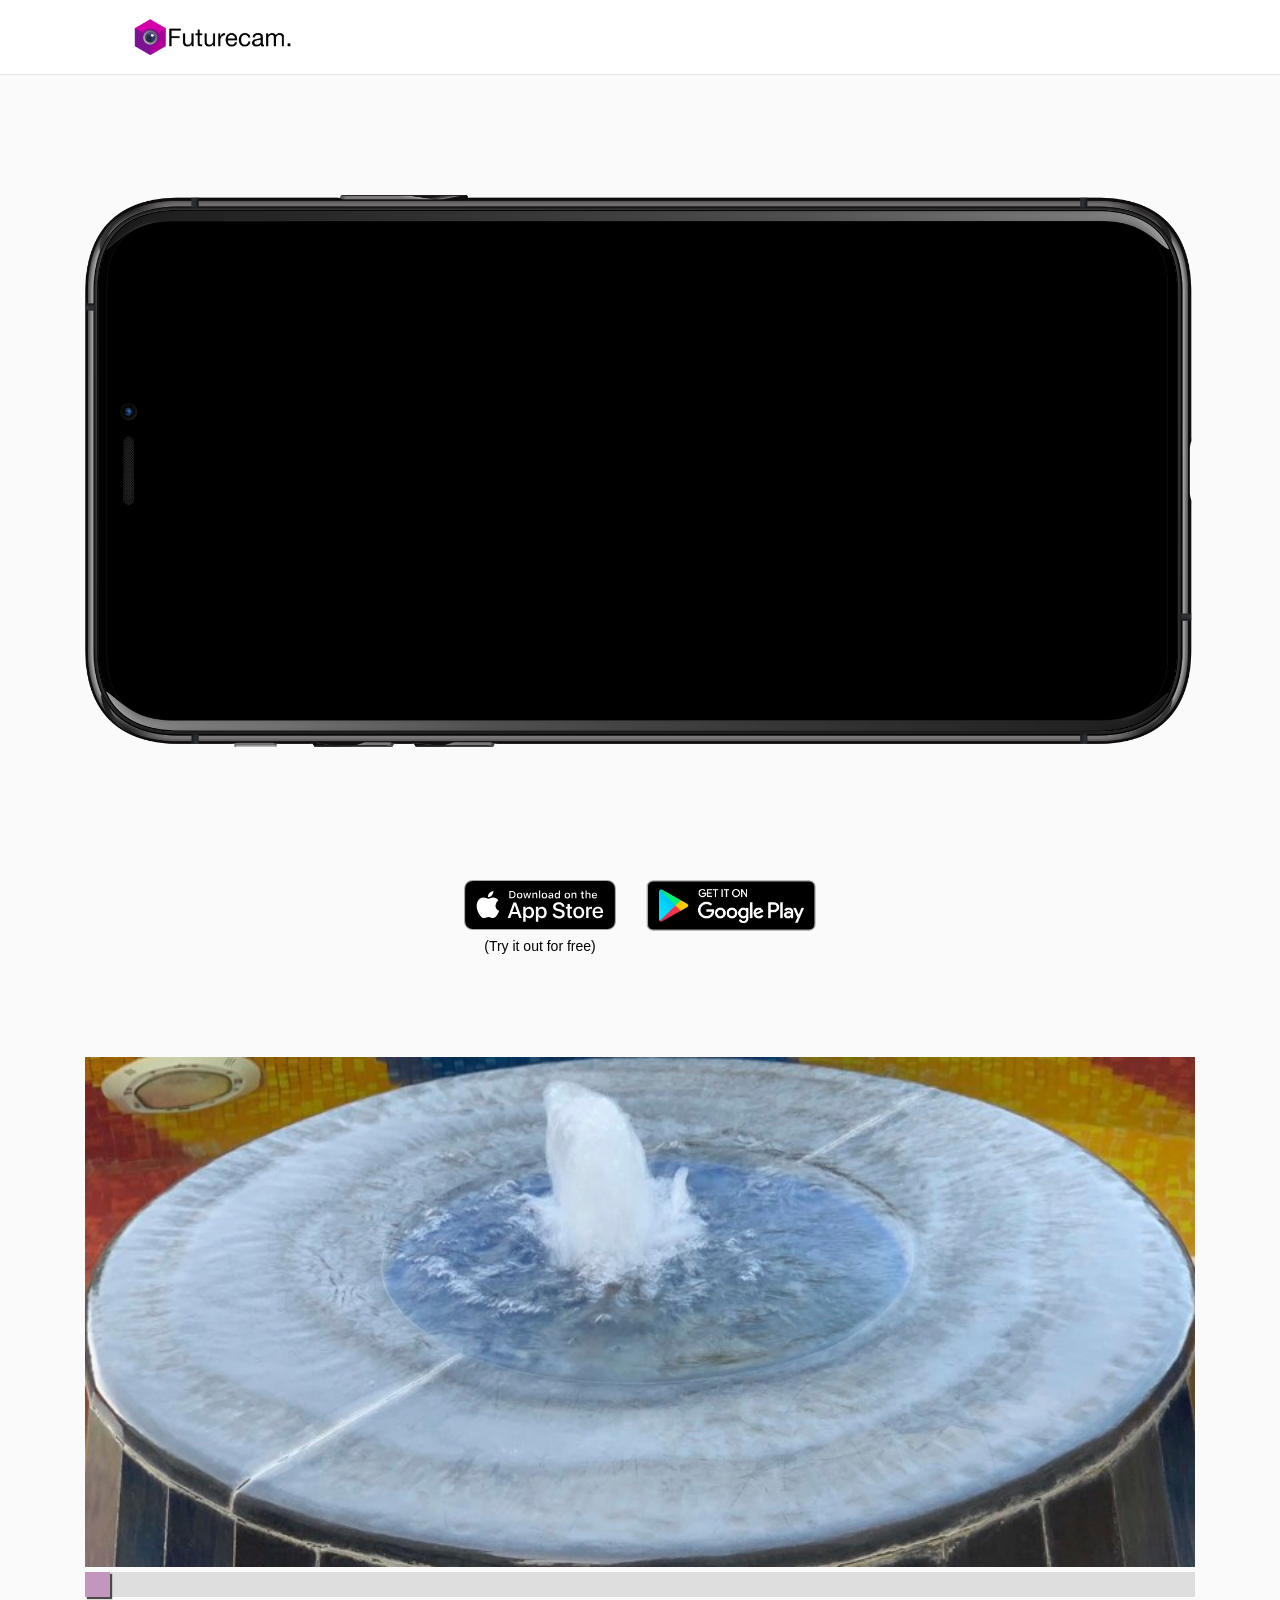
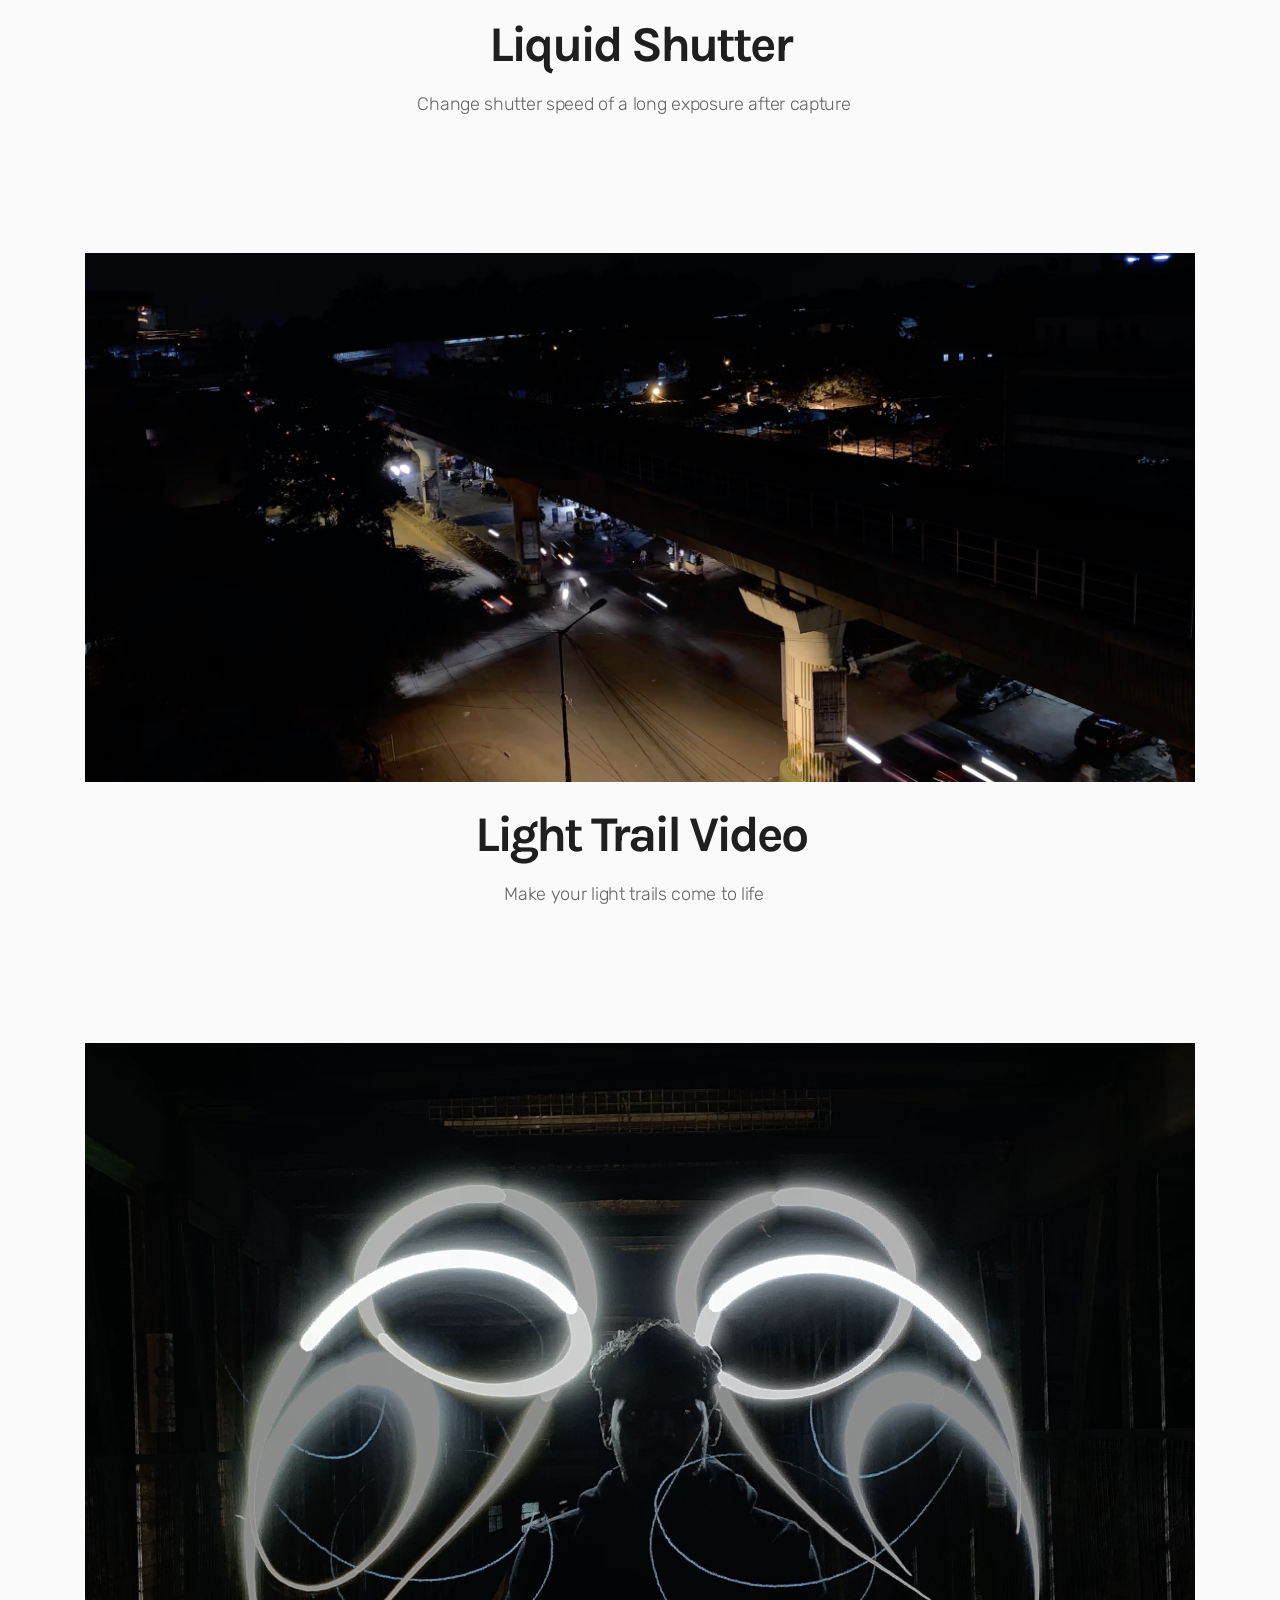
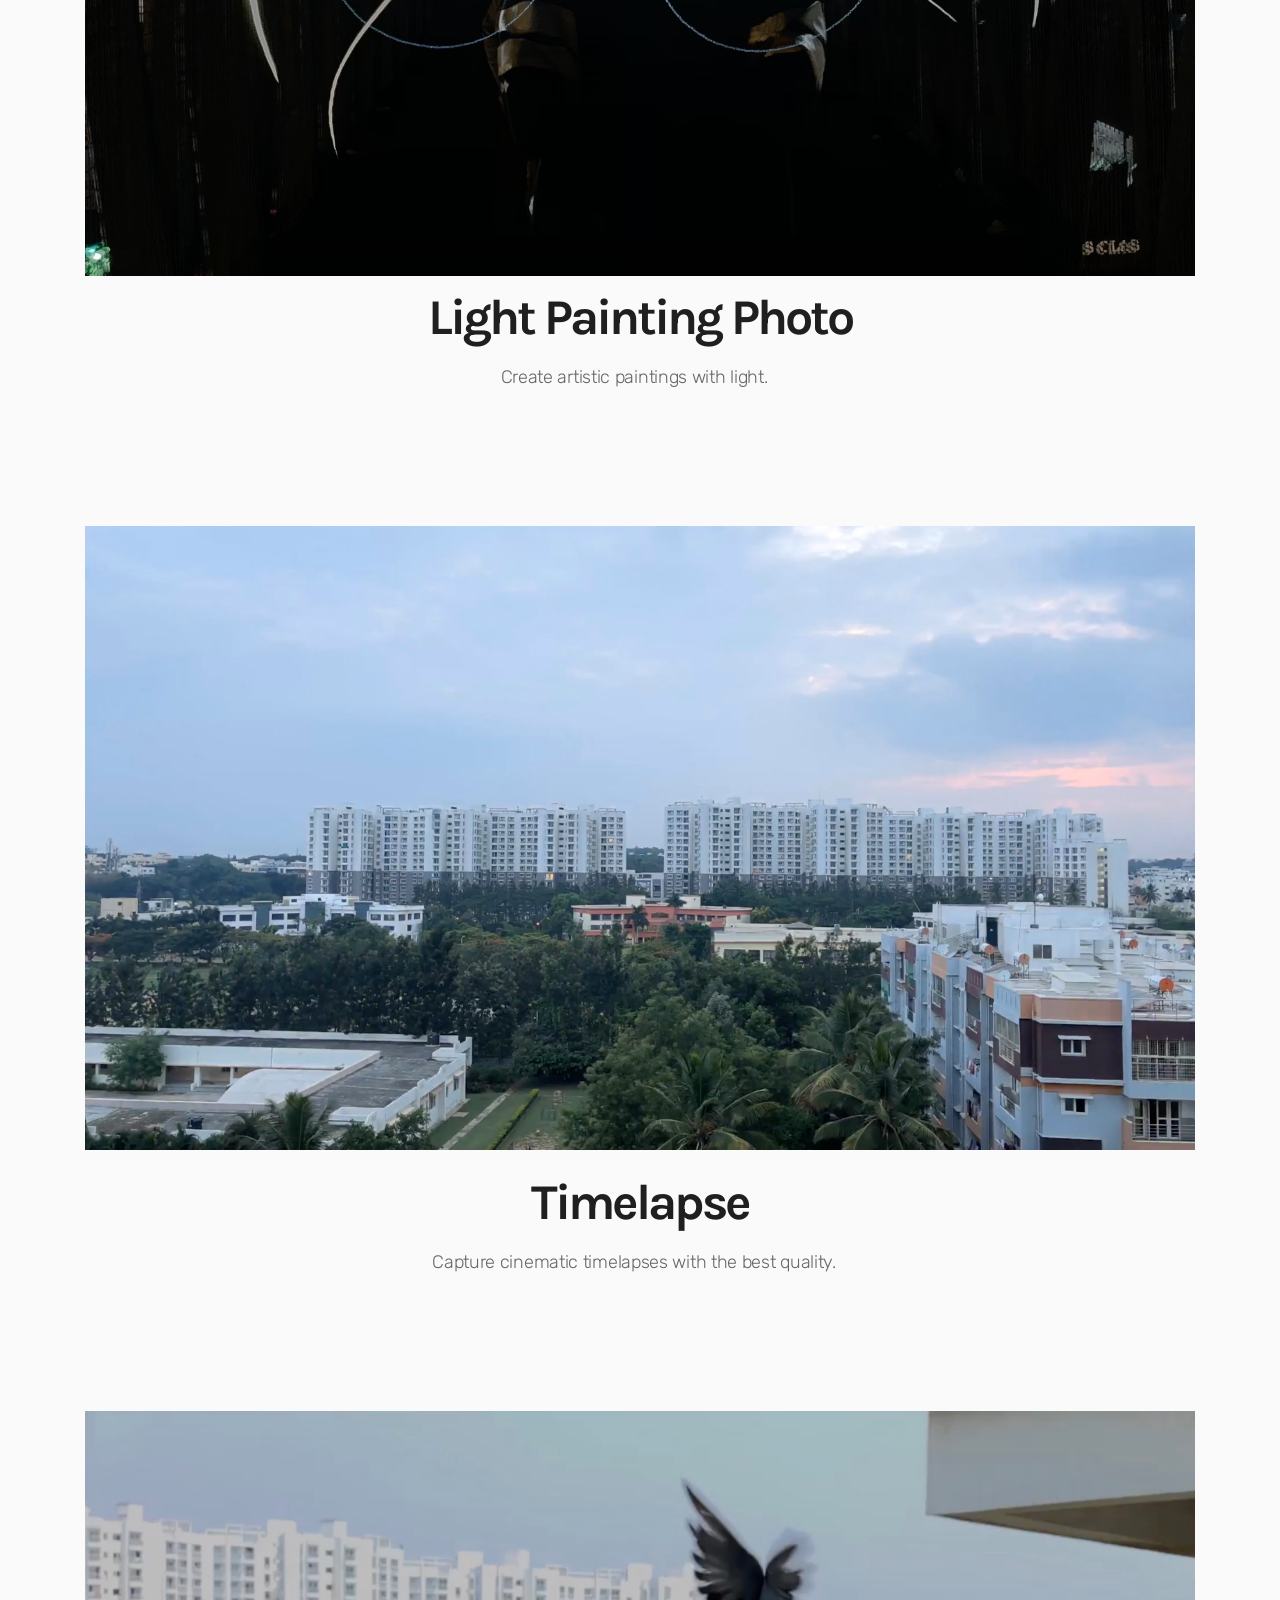
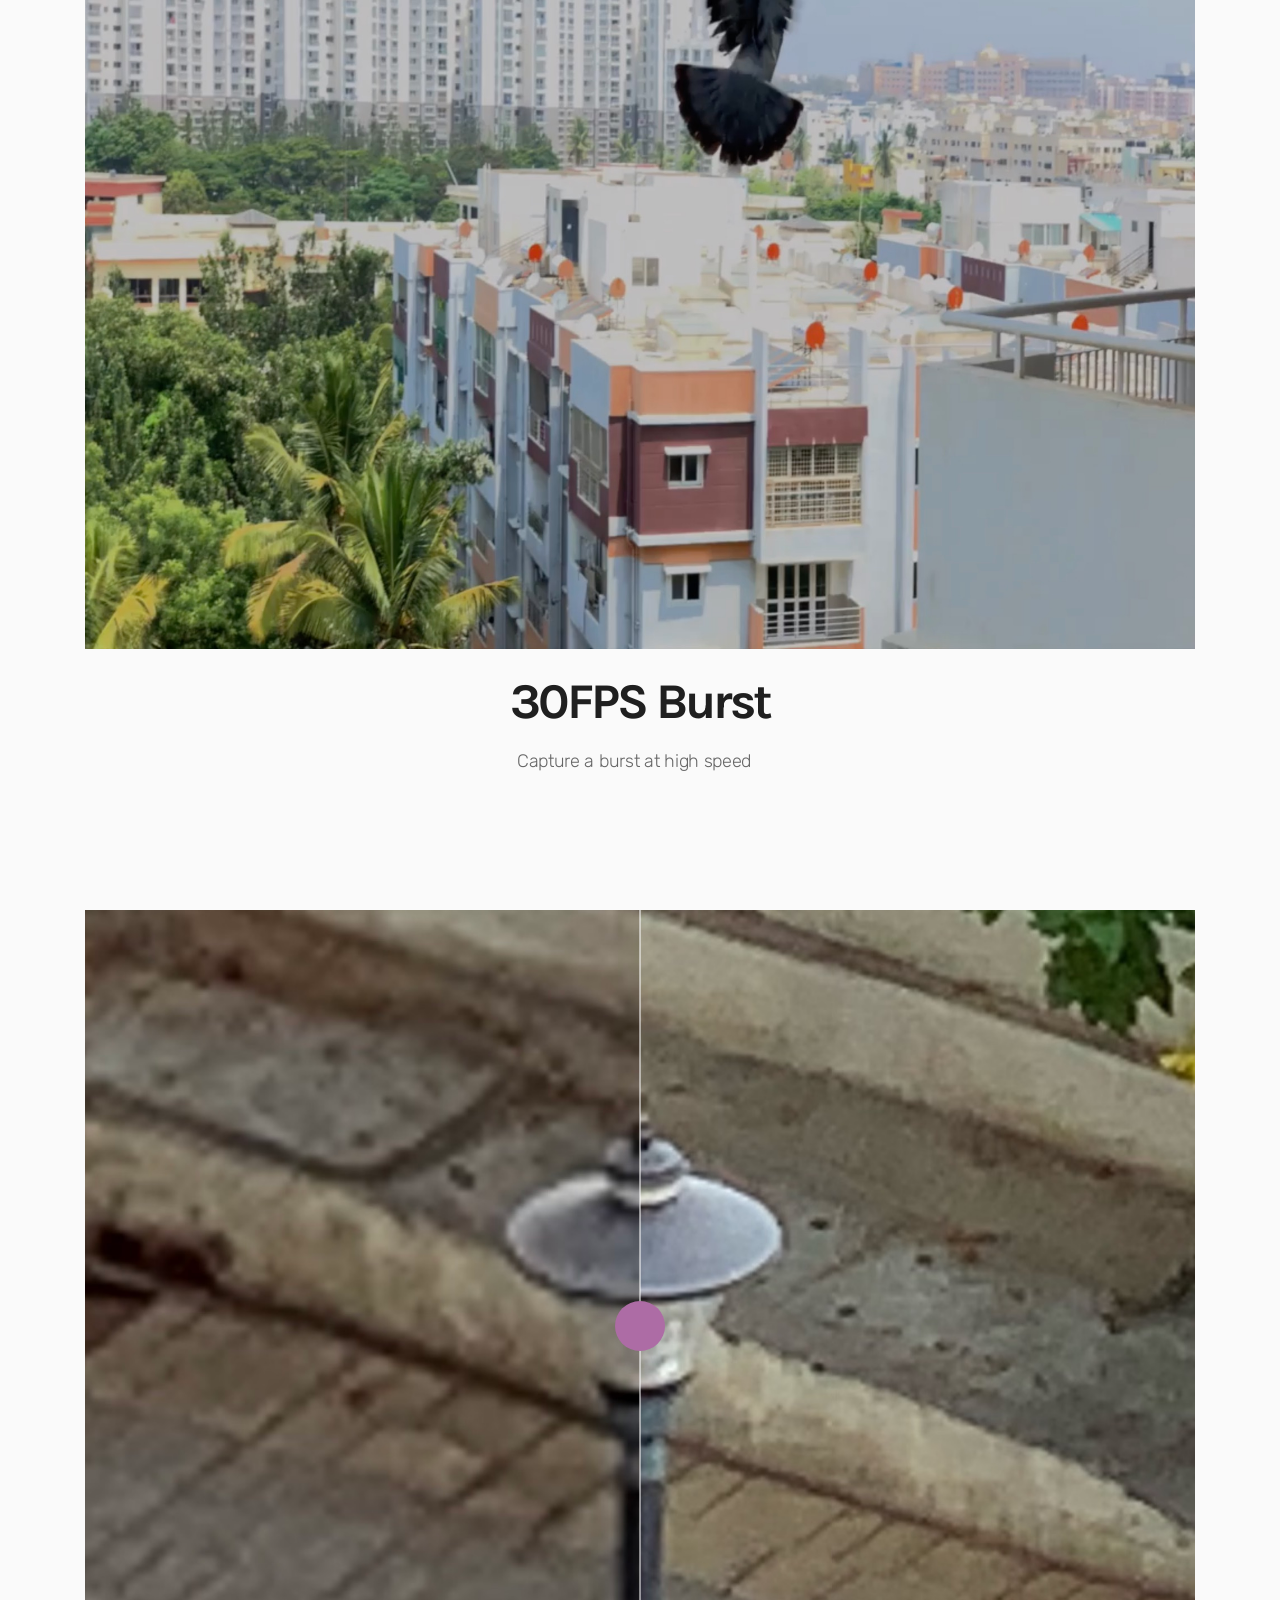
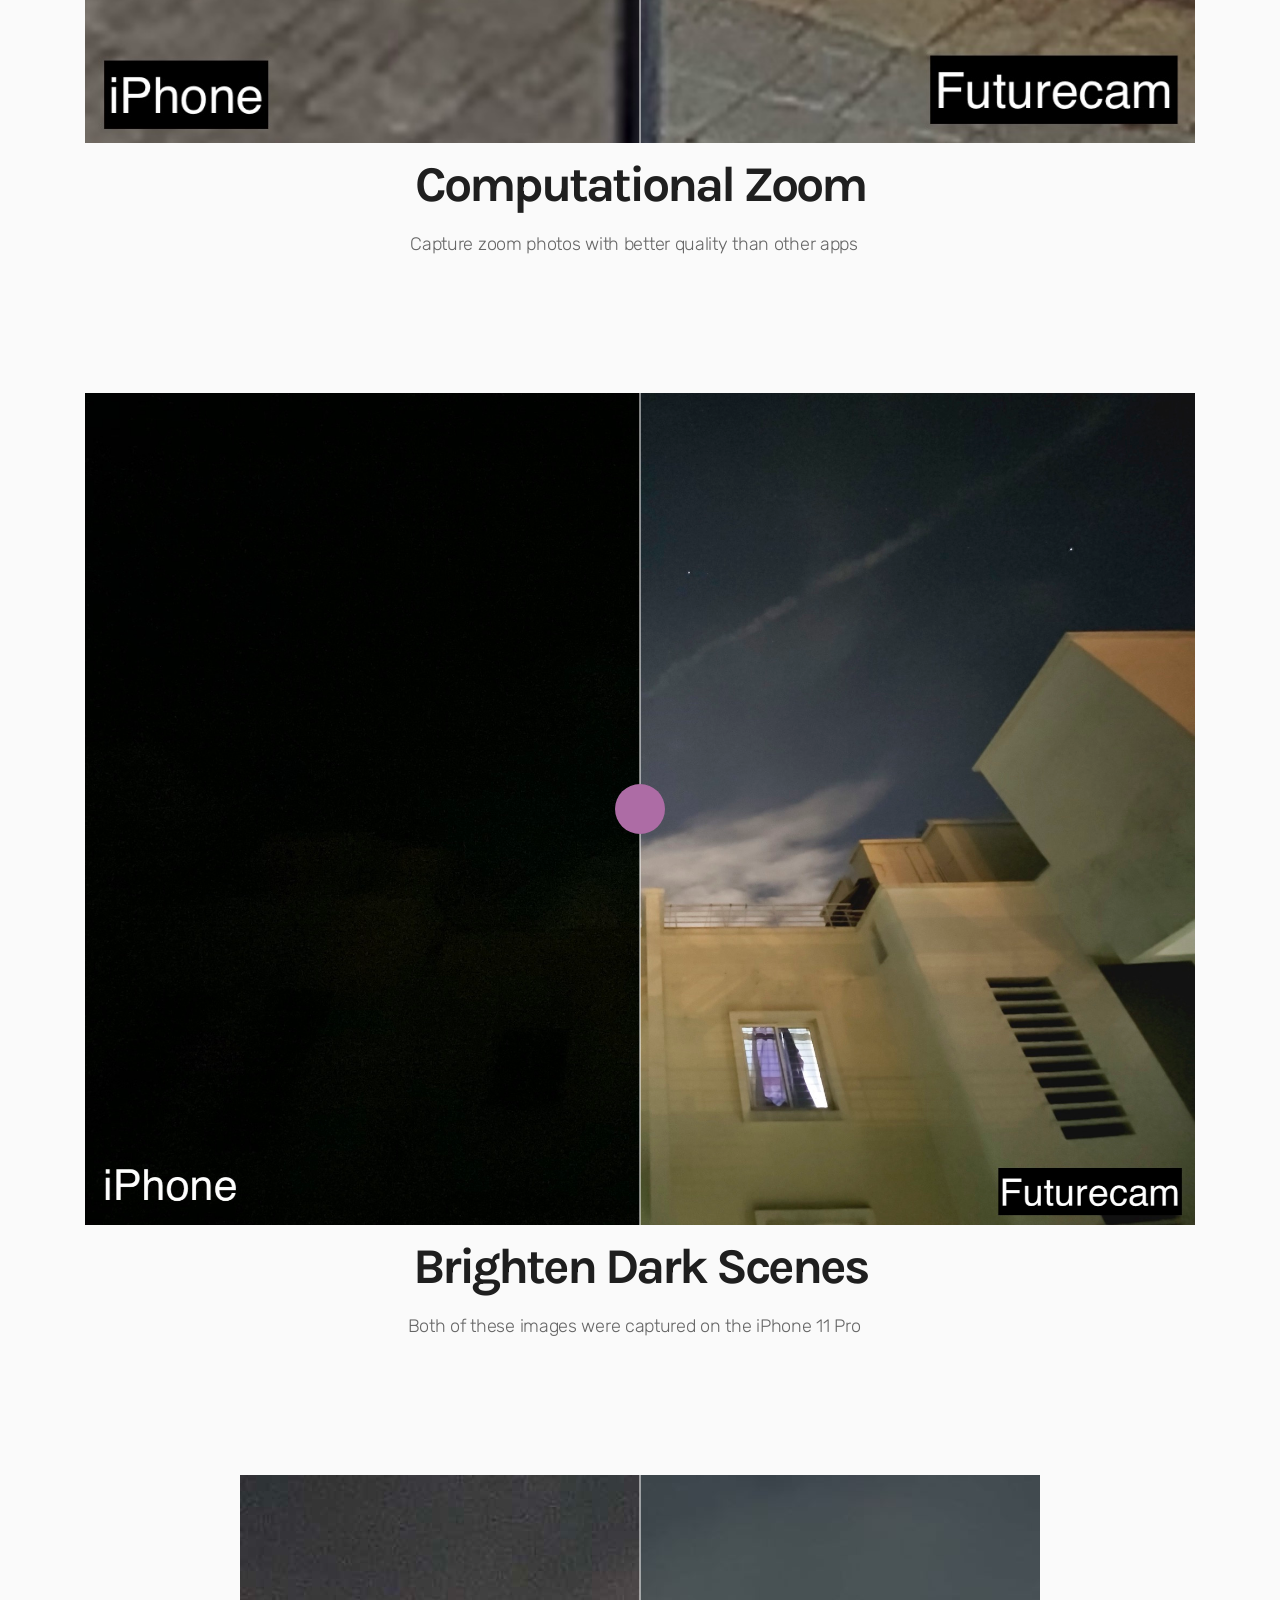
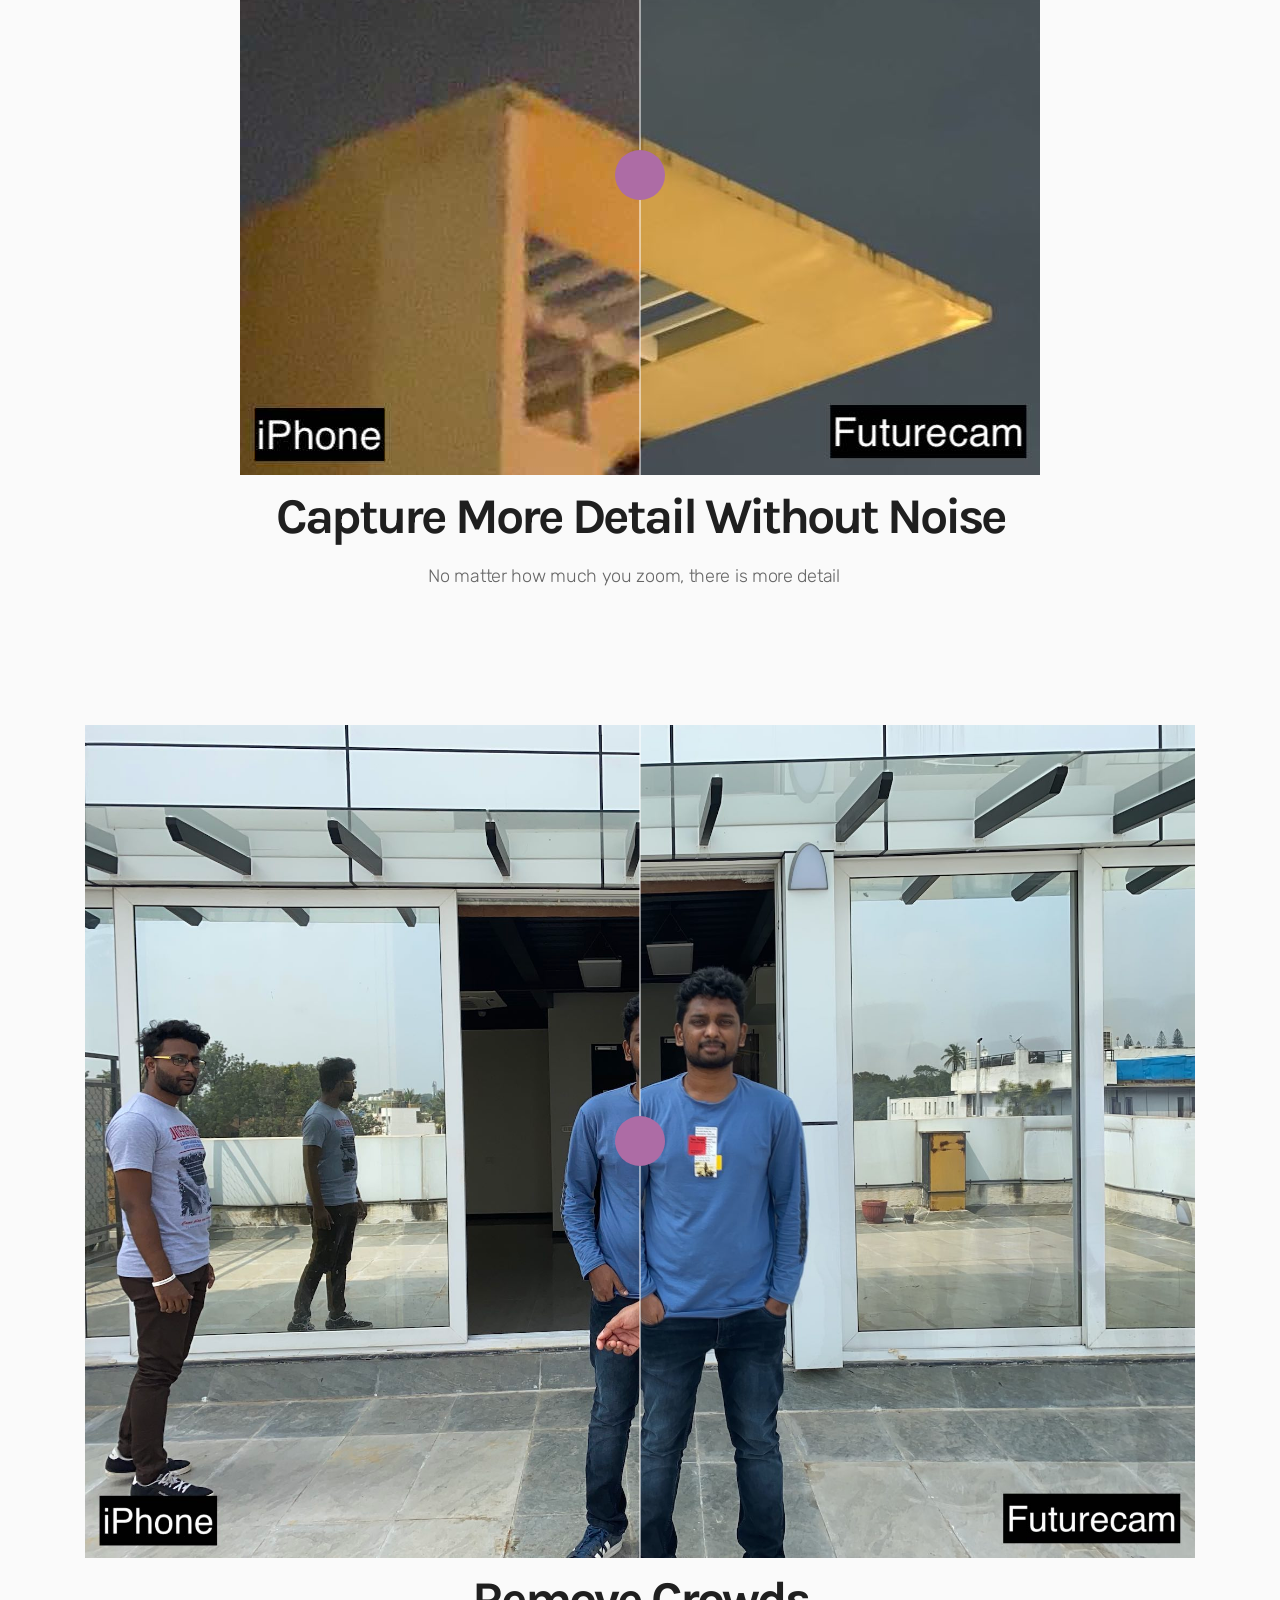
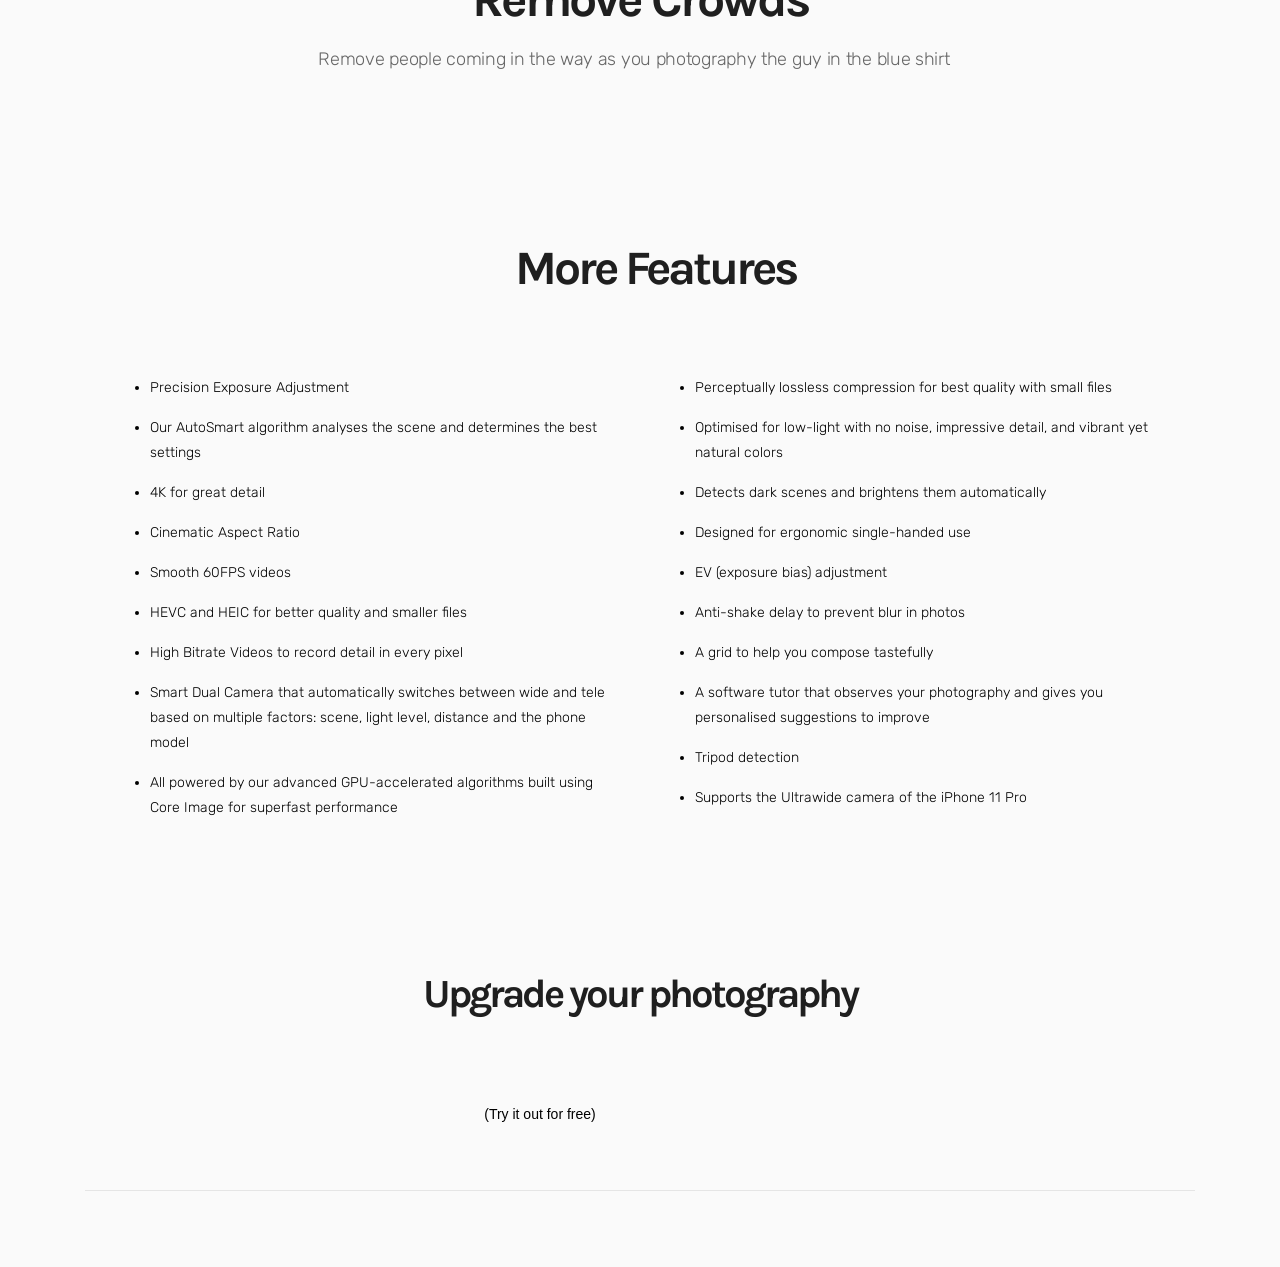
==== commit 972b84d4: "Lazy load videos" ====
--- a/src/index.html
+++ b/src/index.html
@@ -136,8 +136,8 @@
                     <div class="row">
                             <div class="order-lg-1 col-md-12">
                                     <div class="light-trail-media">
-                                        <video autoplay loop muted playsinline>
-                                            <source src="videos/lighttrail.mp4"
+                                        <video class="lazy" autoplay loop muted playsinline poster="image/lightTrailVideo.jpg">
+                                            <source data-src="videos/lighttrail.mp4"
                                                     type="video/mp4">
                                         </video>
                                     </div>
@@ -183,8 +183,8 @@
                 <div class="row">
                         <div class="col-md-12 order-1 order-md-1">
                                 <div class="timelapse-video text-center">
-                                    <video autoplay loop muted playsinline>
-                                        <source src="videos/timelapse.mp4"
+                                    <video class="lazy" autoplay loop muted playsinline poster="image/timelapse.jpg">
+                                        <source data-src="videos/timelapse.mp4"
                                                 type="video/mp4">
                                     </video>
                                 </div>
@@ -208,8 +208,8 @@
                 <div class="row d-flex justify-content-center">
                         <div class="col-md-12 order-1 order-md-1">
                                 <div class="burst-video text-center">
-                                    <video autoplay loop muted playsinline>
-                                        <source src="videos/burst.mp4"
+                                    <video class="lazy" autoplay loop muted playsinline poster="image/burst.jpg">
+                                        <source data-src="videos/burst.mp4"
                                                 type="video/mp4">
                                     </video>
                                 </div>
@@ -410,6 +410,37 @@
                 </div>
         </section>
     </div>
+
+    <script>
+        document.addEventListener("DOMContentLoaded", function() {
+        var lazyVideos = [].slice.call(document.querySelectorAll("video.lazy"));
+
+        if ("IntersectionObserver" in window) {
+            var lazyVideoObserver = new IntersectionObserver(function(entries, observer) {
+            entries.forEach(function(video) {
+                if (video.isIntersecting) {
+                for (var source in video.target.children) {
+                    var videoSource = video.target.children[source];
+                    if (typeof videoSource.tagName === "string" && videoSource.tagName === "SOURCE") {
+                    videoSource.src = videoSource.dataset.src;
+                    }
+                }
+
+                video.target.load();
+                video.target.classList.remove("lazy");
+                lazyVideoObserver.unobserve(video.target);
+                }
+            });
+            });
+
+            lazyVideos.forEach(function(lazyVideo) {
+            lazyVideoObserver.observe(lazyVideo);
+            });
+        }
+        });
+    </script>
+
+
     <!-- Vendor JS-->
     <script src="./plugins/jquery/jquery.min.js"></script>
     <script src="./plugins/jquery/jquery-migrate.min.js"></script>
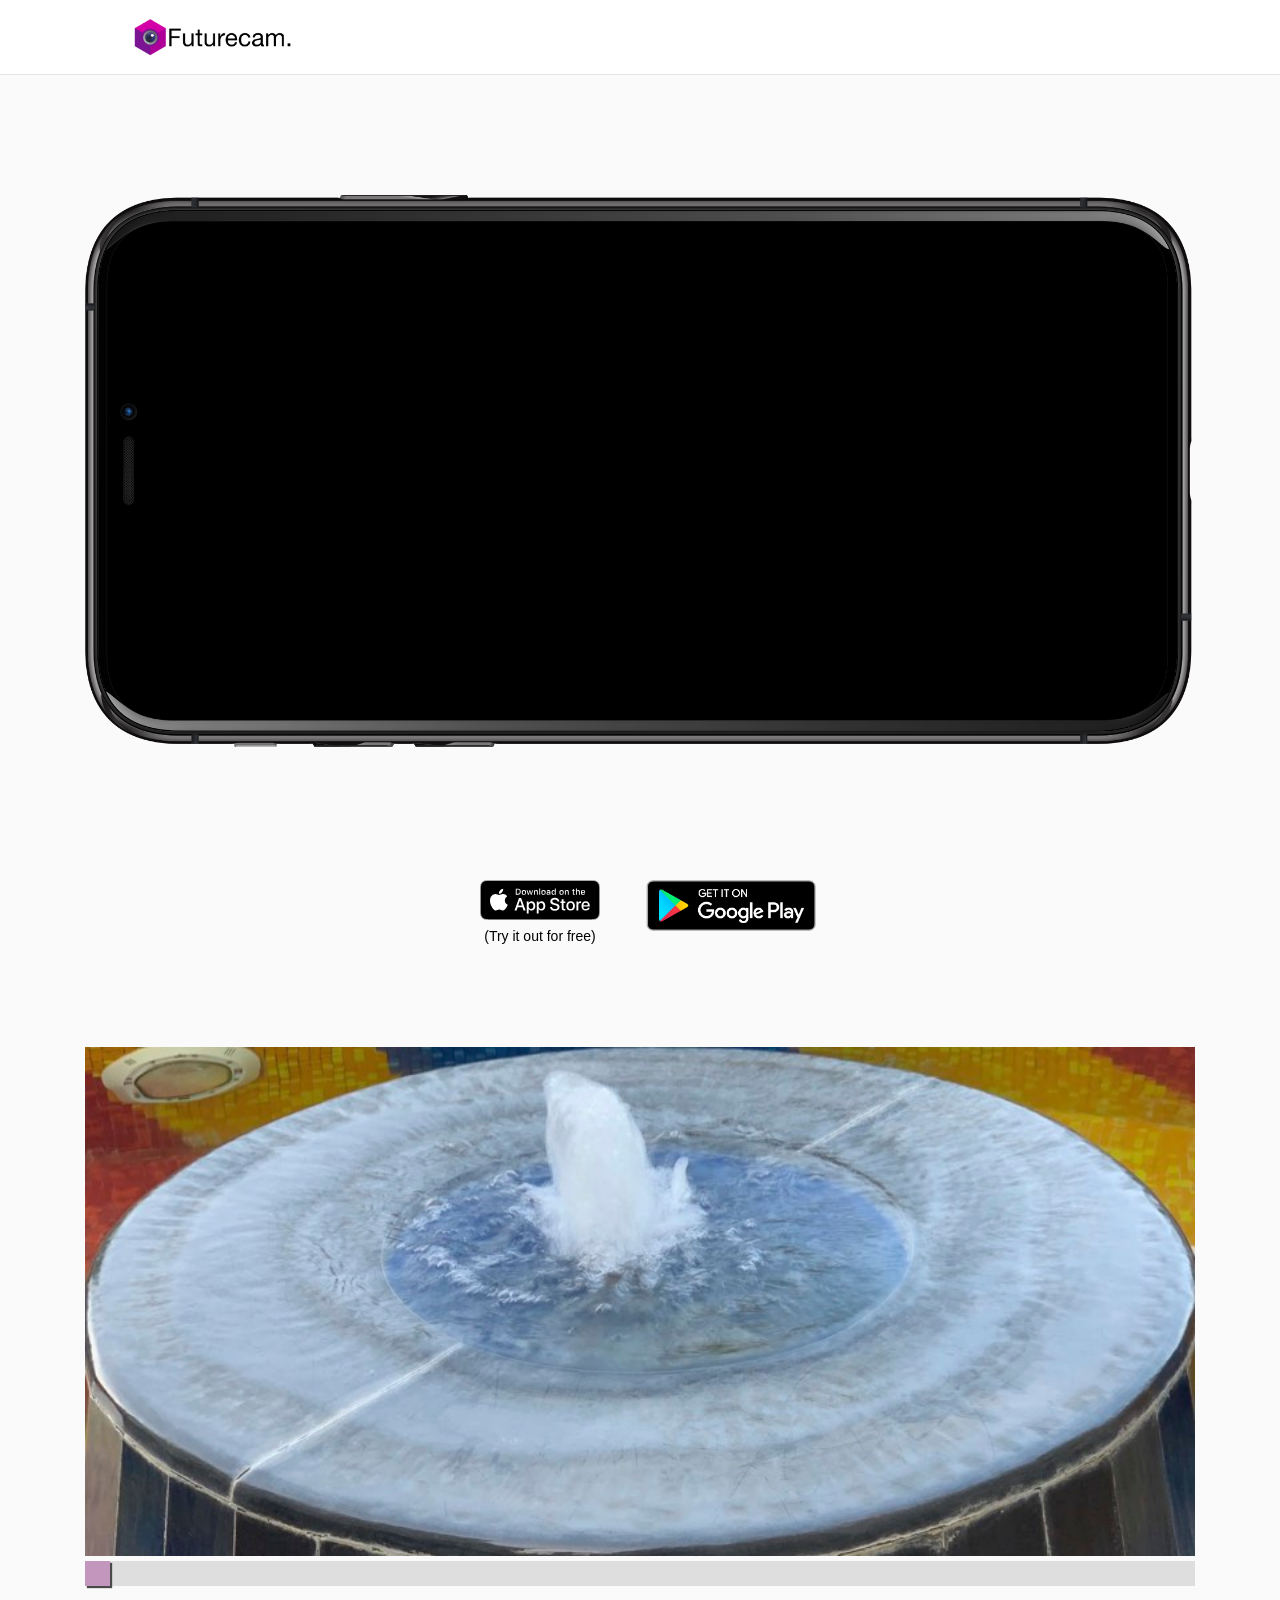
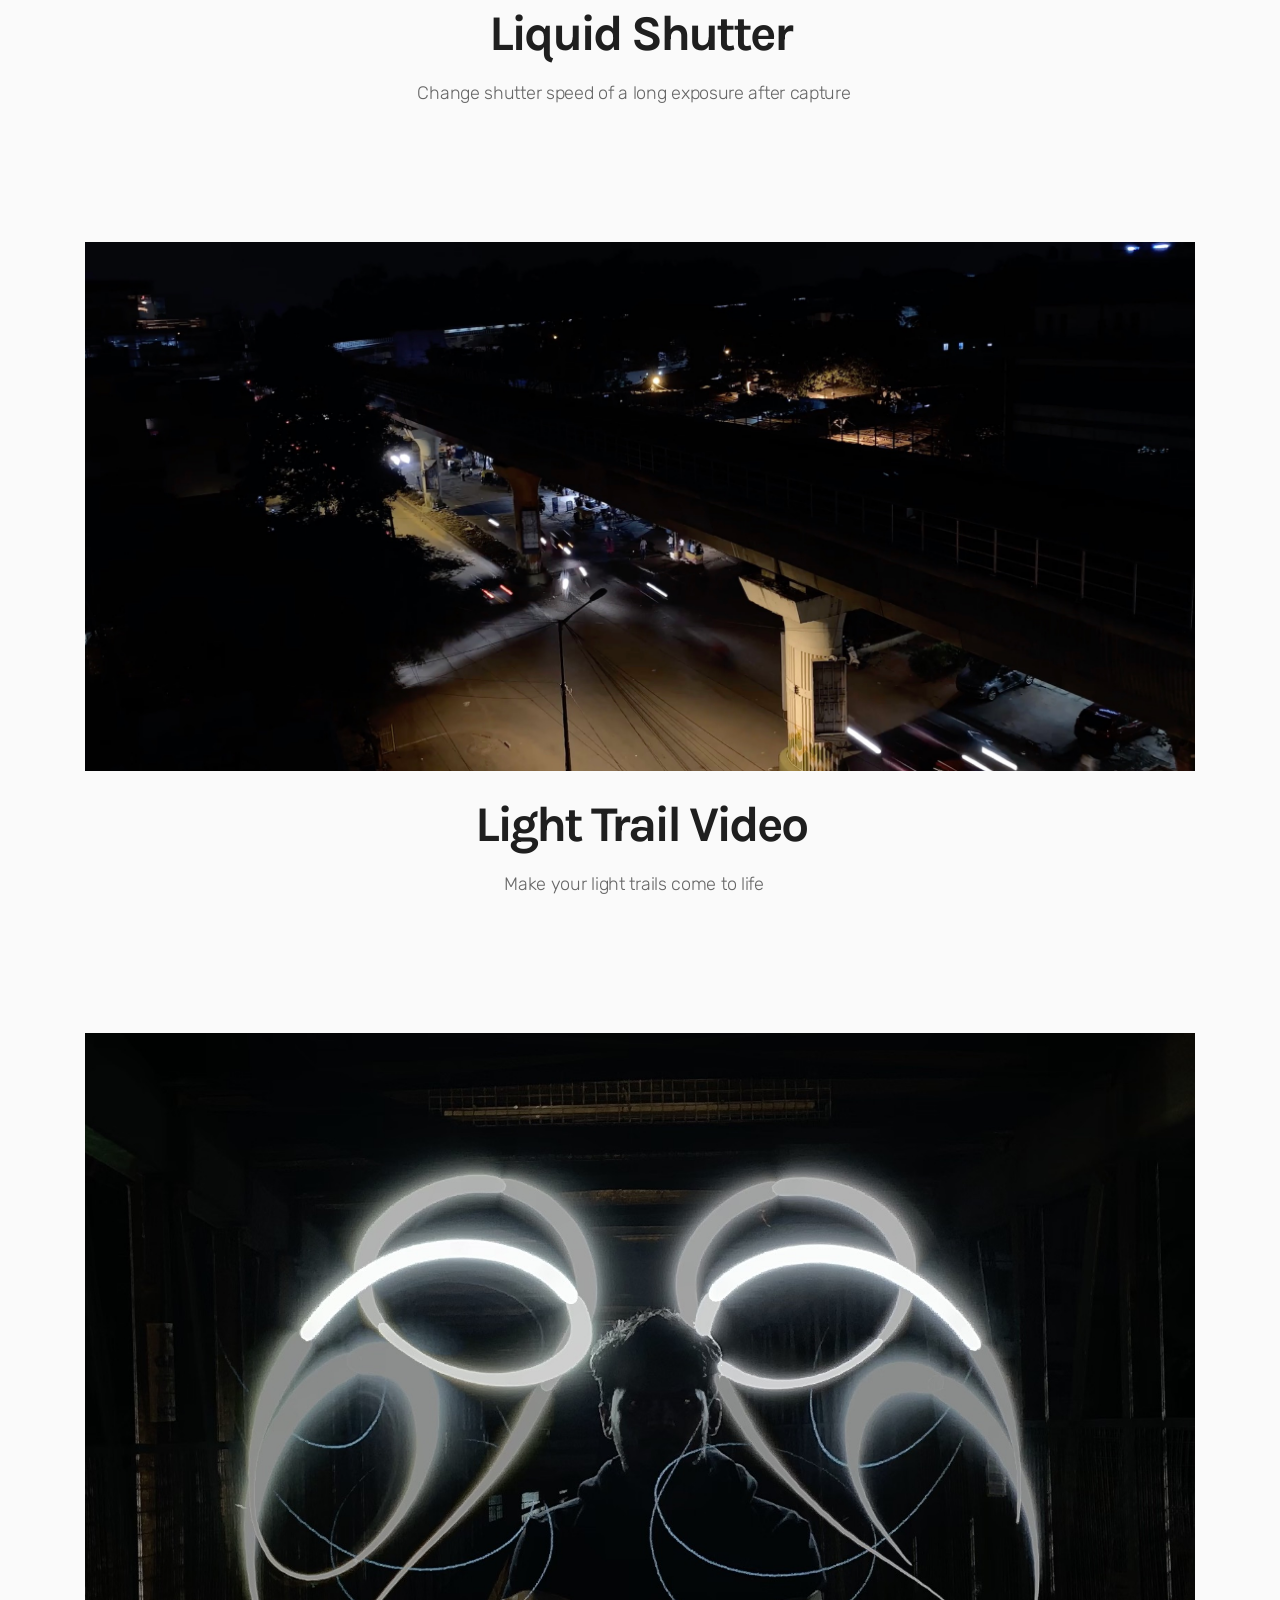
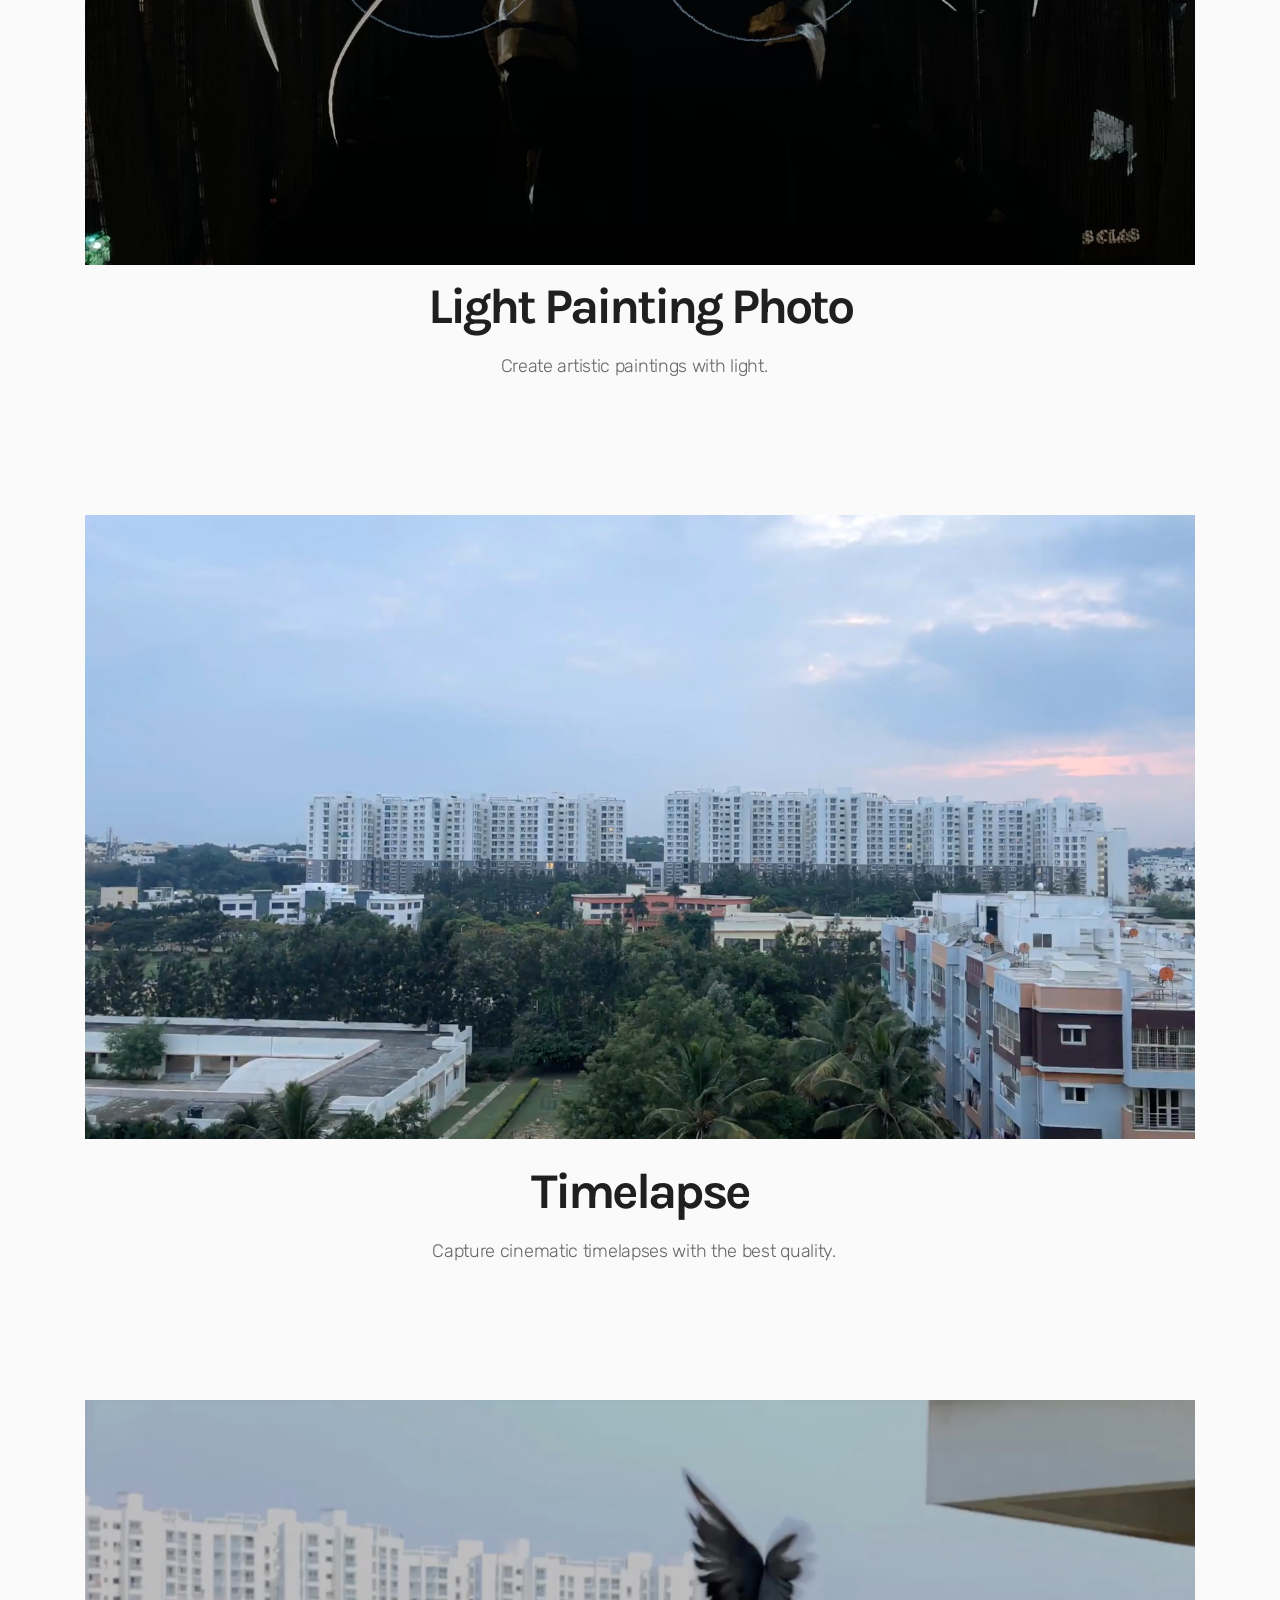
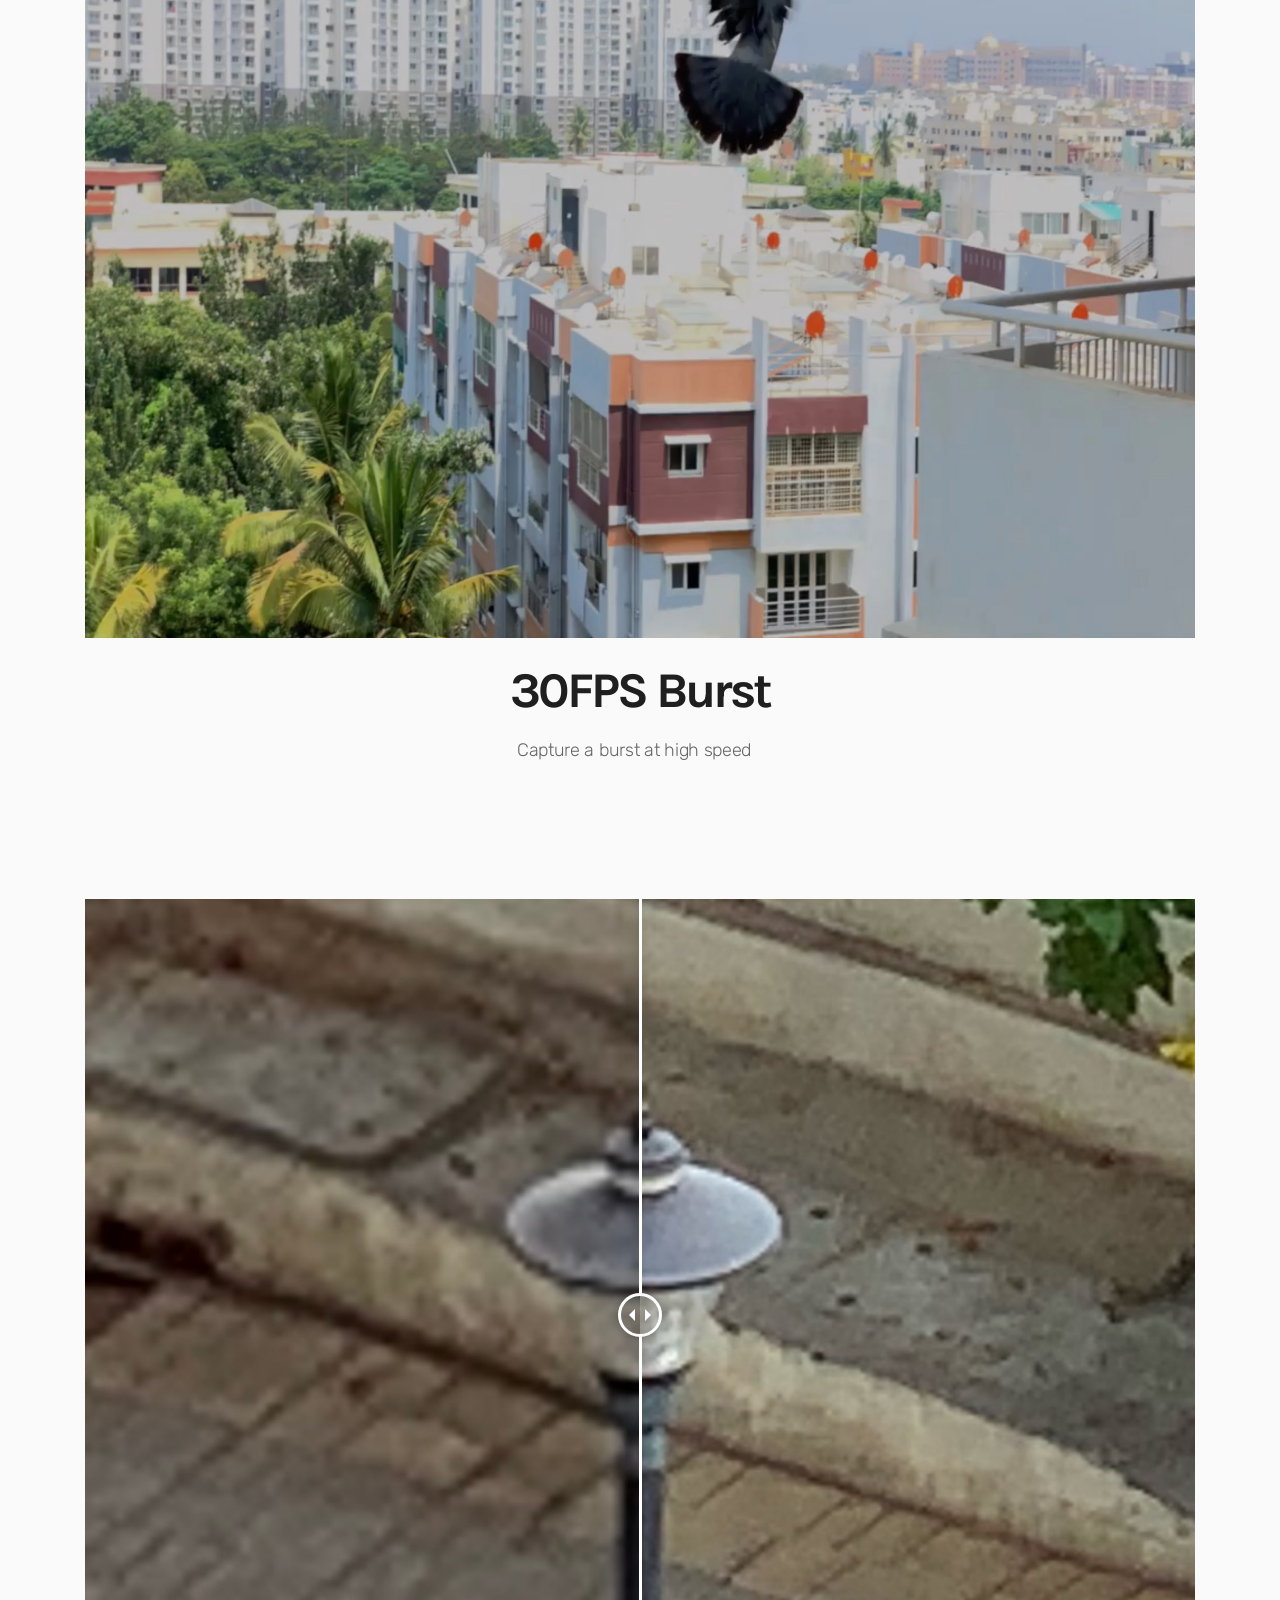
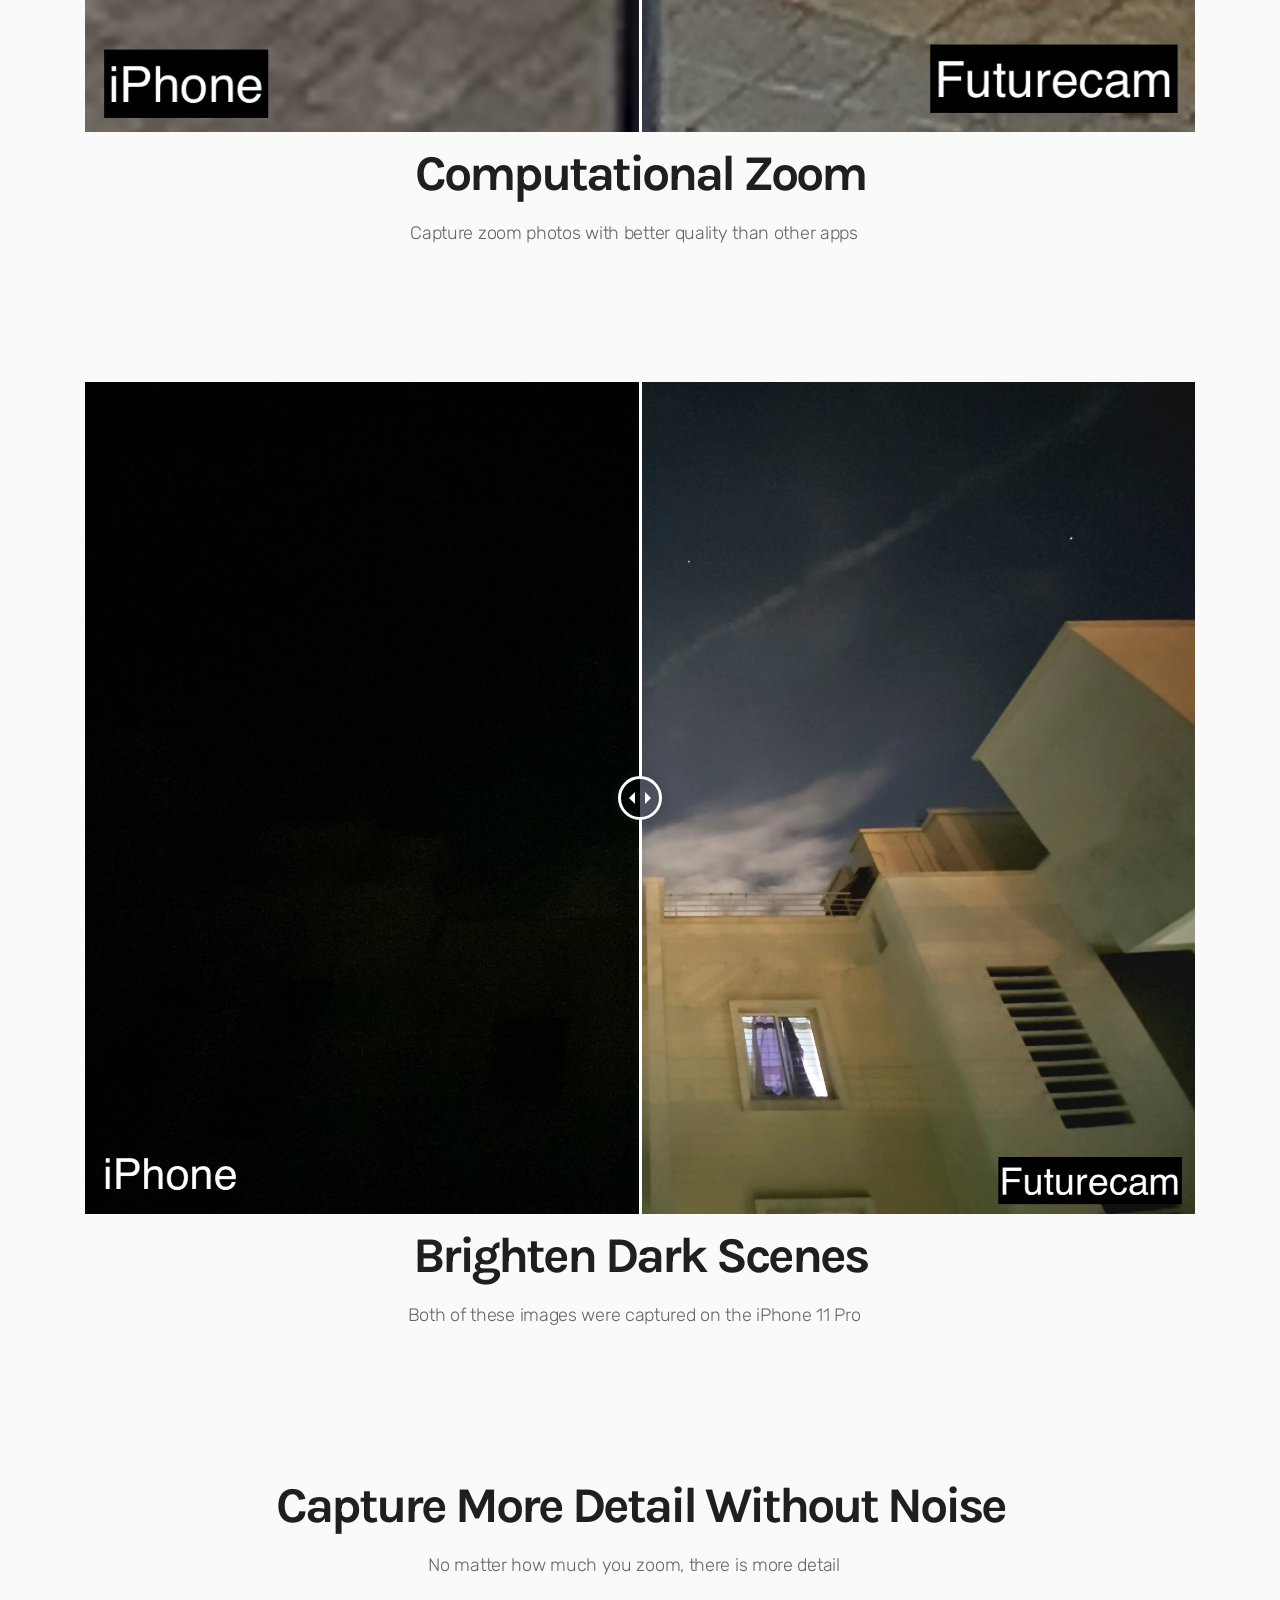
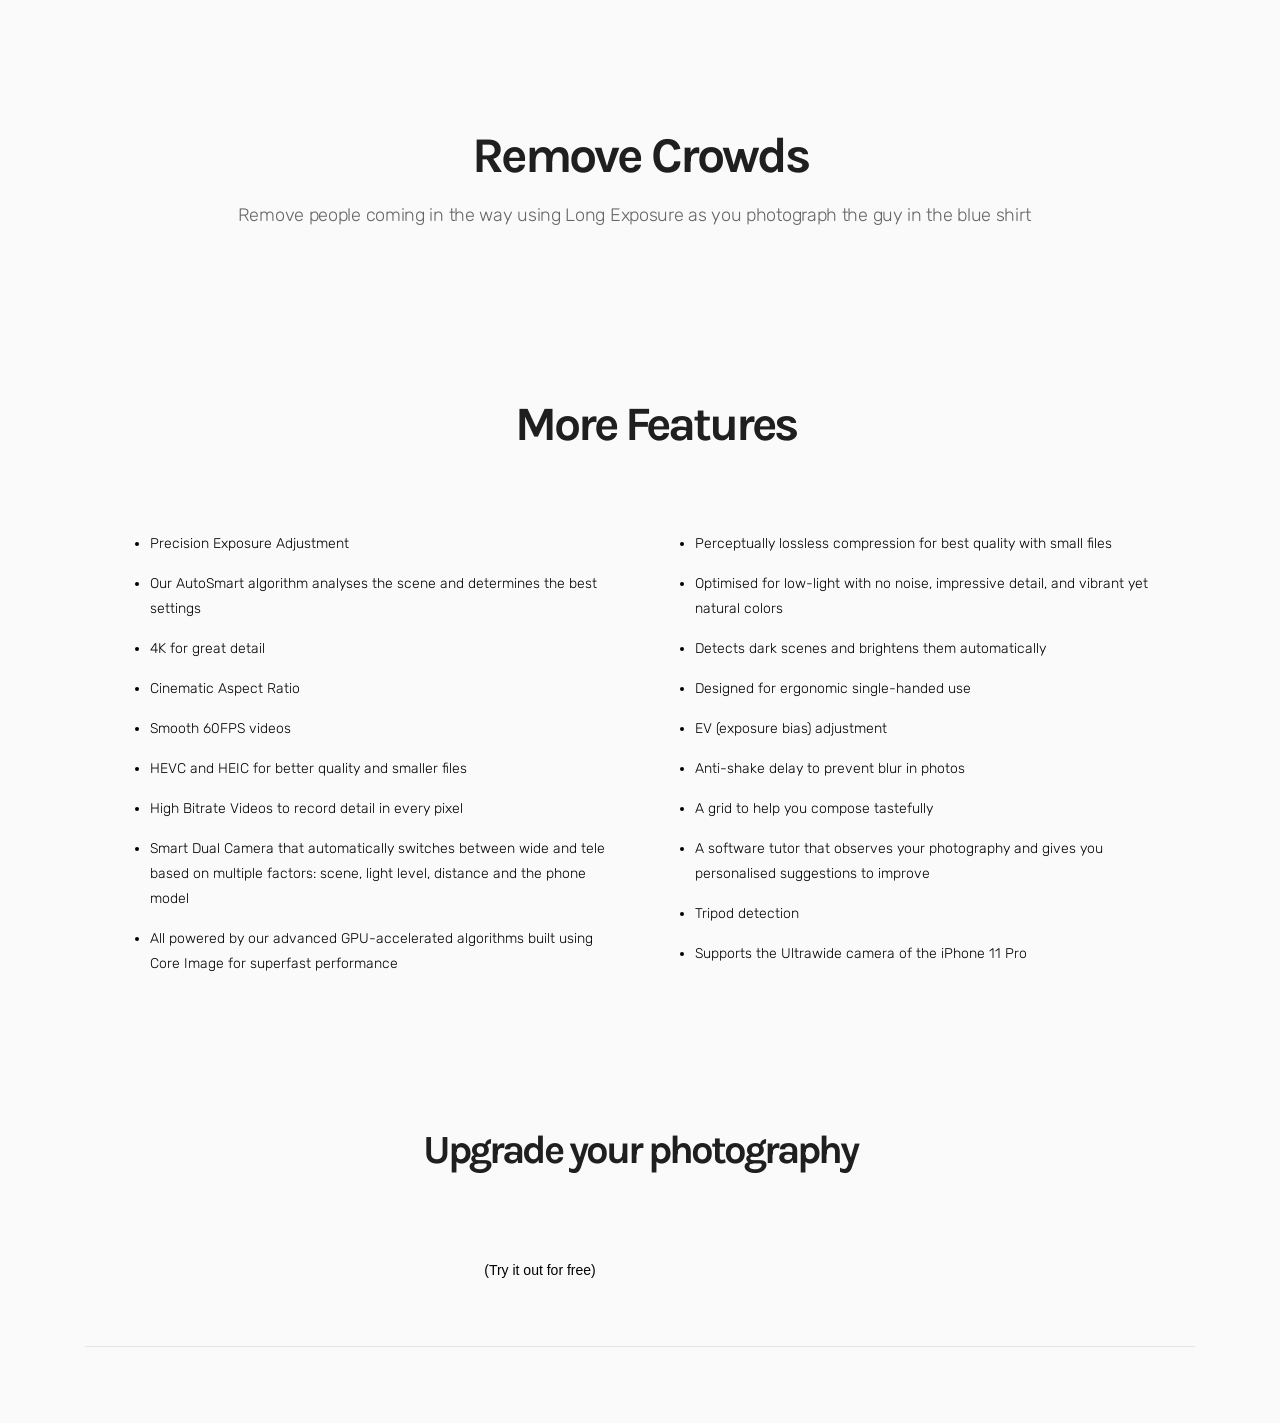
==== commit 22f9e570: "Changed image comparison slider implementation" ====
--- a/src/index.html
+++ b/src/index.html
@@ -8,13 +8,13 @@
     <!-- Plugins CSS -->
     <link rel="stylesheet" href="./plugins/bootstrap-4.3.1/css/bootstrap.min.css">
     <link rel="stylesheet" href="./plugins/meanmenu/meanmenu.css">
-    <link rel="stylesheet" type="text/css" href="css/image-comparison-slider.css">
     <!-- fonts -->
     <link rel="stylesheet" href="./fonts/ep-icon-fonts/css/ep-font.css">
-    <link rel="stylesheet" href="./fonts/fontawesome-5/css/all.min.css">
+    <!-- <link rel="stylesheet" href="./fonts/fontawesome-5/css/all.min.css"> -->
     <!-- Custom Stylesheet -->
     <link rel="stylesheet" href="./css/settings.css">
     <link rel="stylesheet" href="./css/style.css">
+    <link rel="stylesheet" href="css/twentytwenty.css" type="text/css" media="screen" />
 </head>
 <body>
     <div class="site-wrapper">
@@ -233,10 +233,9 @@
                 <div class="row">
                         <div class="col-md-12 order-1 order-md-1">
                                 <div class="about-image">
-                                    <div class="image-spliter">
-                                        <div class="mover"></div>
-                                        <img class="img-left lazyload" data-src="image/zoom.jpg">
-                                        <img class="img-right lazyload" data-src="image/zoomFuturecam.jpg">
+                                    <div class="twentytwenty-container">
+                                        <img class="lazyload" data-src="image/zoom.jpg">
+                                        <img class="lazyload" data-src="image/zoomFuturecam.jpg">
                                     </div>
                                 </div>
                             </div>
@@ -259,10 +258,9 @@
                 <div class="row">
                         <div class="col-md-12 order-1 order-md-1">
                                 <div class="about-image">
-                                    <div class="image-spliter">
-                                        <div class="mover"></div>
-                                        <img class="img-left lazyload" data-src="image/darkScene.jpg">
-                                        <img class="img-right lazyload" data-src="image/brighterScene.jpg">
+                                    <div class="twentytwenty-container">
+                                        <img class="lazyload" data-src="image/darkScene.jpg">
+                                        <img class="lazyload" data-src="image/brighterScene.jpg">
                                     </div>
                                 </div>
                             </div>
@@ -285,10 +283,9 @@
                     <div class="row">
                             <div class="col-md-12 order-1 order-md-1">
                                     <div class="about-image">
-                                        <div class="image-spliter">
-                                            <div class="mover"></div>
-                                            <img class="img-left lazyload" data-src="image/poorQuality.jpg" srcset="iamge/poorQuality-mobile.jpg 480w, image/poorQuality.jpg 2056w">
-                                            <img class="img-right lazyload" data-src="image/betterQuality.jpg">
+                                        <div class="twentytwenty-container">
+                                            <img class="lazyload" data-src="image/poorQuality.jpg">
+                                            <img class="lazyload" data-src="image/betterQuality.jpg">
                                         </div>
                                     </div>
                                 </div>
@@ -311,10 +308,9 @@
                     <div class="row">
                             <div class="col-md-12 order-1 order-md-1">
                                     <div class="about-image">
-                                        <div class="image-spliter">
-                                            <div class="mover"></div>
-                                            <img class="img-left lazyload" data-src="image/withCrowd.jpg">
-                                            <img class="img-right lazyload" data-src="image/noCrowd.jpg">
+                                        <div class="twentytwenty-container">
+                                            <img class="lazyload" data-src="image/withCrowd.jpg">
+                                            <img class="lazyload" data-src="image/noCrowd.jpg">
                                         </div>
                                     </div>
                                 </div>
@@ -322,7 +318,7 @@
                                 <div class="col-md-12 order-2 order-md-2 my-auto">
                                         <div class="about-content">
                                                 <h2>Remove Crowds</h2>
-                                                <p>Remove people coming in the way as you photography the guy in the blue shirt</p>
+                                                <p>Remove people coming in the way using Long Exposure as you photograph the guy in the blue shirt</p>
                                         </div>
                                 </div>
                         </div>
@@ -411,8 +407,11 @@
         </section>
     </div>
 
+    
+
     <script>
         document.addEventListener("DOMContentLoaded", function() {
+        
         var lazyVideos = [].slice.call(document.querySelectorAll("video.lazy"));
 
         if ("IntersectionObserver" in window) {
@@ -446,10 +445,21 @@
     <script src="./plugins/jquery/jquery-migrate.min.js"></script>
     <script src="./plugins/bootstrap-4.3.1/js/bootstrap.bundle.js"></script>
     <!-- Plugins JS -->
+    <script src="js/jquery.twentytwenty.js" type="text/javascript"></script>
+    <script src="js/jquery.event.move.js" type="text/javascript"></script>
     <script src="./plugins/meanmenu/jquery.meanmenu.js"></script>
     <script src="./js/active.js"></script>
-    <script src="js/image-comparison-slider.js"></script>
     <script src="js/liquid-shutter.js"></script>
     <script src="js/lazysizes.min.js"></script>
+    <script>
+            $(window).on("load", function(){
+                $(".twentytwenty-container").twentytwenty();
+            });
+
+            document.addEventListener('lazyloaded', function(e){
+                $(window).trigger("resize");
+            });
+        </script>  
+    
 </body>
 </html>
--- a/src/css/style.css
+++ b/src/css/style.css
@@ -726,7 +726,11 @@
 }
 
 .about-wrapper .about-image img {
-  max-width: 100%;
+  width: 100%;
+}
+
+.twentytwenty-container .twentytwenty-before {
+  position: absolute;
 }
 
 .about-wrapper .about-image-02 {
--- a/src/css/twentytwenty.css
+++ b/src/css/twentytwenty.css
@@ -0,0 +1,206 @@
+.twentytwenty-horizontal .twentytwenty-handle:before, .twentytwenty-horizontal .twentytwenty-handle:after, .twentytwenty-vertical .twentytwenty-handle:before, .twentytwenty-vertical .twentytwenty-handle:after {
+  content: " ";
+  display: block;
+  background: white;
+  position: absolute;
+  z-index: 30;
+  -webkit-box-shadow: 0px 0px 12px rgba(51, 51, 51, 0.5);
+  -moz-box-shadow: 0px 0px 12px rgba(51, 51, 51, 0.5);
+  box-shadow: 0px 0px 12px rgba(51, 51, 51, 0.5); }
+
+.twentytwenty-horizontal .twentytwenty-handle:before, .twentytwenty-horizontal .twentytwenty-handle:after {
+  width: 3px;
+  height: 9999px;
+  left: 50%;
+  margin-left: -1.5px; }
+
+.twentytwenty-vertical .twentytwenty-handle:before, .twentytwenty-vertical .twentytwenty-handle:after {
+  width: 9999px;
+  height: 3px;
+  top: 50%;
+  margin-top: -1.5px; }
+
+.twentytwenty-before-label, .twentytwenty-after-label, .twentytwenty-overlay {
+  position: absolute;
+  top: 0;
+  width: 100%;
+  height: 100%; }
+
+.twentytwenty-before-label, .twentytwenty-after-label, .twentytwenty-overlay {
+  -webkit-transition-duration: 0.5s;
+  -moz-transition-duration: 0.5s;
+  transition-duration: 0.5s; }
+
+.twentytwenty-before-label, .twentytwenty-after-label {
+  -webkit-transition-property: opacity;
+  -moz-transition-property: opacity;
+  transition-property: opacity; }
+
+.twentytwenty-before-label:before, .twentytwenty-after-label:before {
+  color: white;
+  font-size: 13px;
+  letter-spacing: 0.1em; }
+
+.twentytwenty-before-label:before, .twentytwenty-after-label:before {
+  position: absolute;
+  background: rgba(255, 255, 255, 0.2);
+  line-height: 38px;
+  padding: 0 20px;
+  -webkit-border-radius: 2px;
+  -moz-border-radius: 2px;
+  border-radius: 2px; }
+
+.twentytwenty-horizontal .twentytwenty-before-label:before, .twentytwenty-horizontal .twentytwenty-after-label:before {
+  top: 50%;
+  margin-top: -19px; }
+
+.twentytwenty-vertical .twentytwenty-before-label:before, .twentytwenty-vertical .twentytwenty-after-label:before {
+  left: 50%;
+  margin-left: -45px;
+  text-align: center;
+  width: 90px; }
+
+.twentytwenty-left-arrow, .twentytwenty-right-arrow, .twentytwenty-up-arrow, .twentytwenty-down-arrow {
+  width: 0;
+  height: 0;
+  border: 6px inset transparent;
+  position: absolute; }
+
+.twentytwenty-left-arrow, .twentytwenty-right-arrow {
+  top: 50%;
+  margin-top: -6px; }
+
+.twentytwenty-up-arrow, .twentytwenty-down-arrow {
+  left: 50%;
+  margin-left: -6px; }
+
+.twentytwenty-container {
+  -webkit-box-sizing: content-box;
+  -moz-box-sizing: content-box;
+  box-sizing: content-box;
+  z-index: 0;
+  overflow: hidden;
+  position: relative;
+  -webkit-user-select: none;
+  -moz-user-select: none;
+  -ms-user-select: none; }
+  .twentytwenty-container img {
+    max-width: 100%;
+    /* position: absolute; */
+    top: 0;
+    display: block; }
+  .twentytwenty-container.active .twentytwenty-overlay, .twentytwenty-container.active :hover.twentytwenty-overlay {
+    background: rgba(0, 0, 0, 0); }
+    .twentytwenty-container.active .twentytwenty-overlay .twentytwenty-before-label,
+    .twentytwenty-container.active .twentytwenty-overlay .twentytwenty-after-label, .twentytwenty-container.active :hover.twentytwenty-overlay .twentytwenty-before-label,
+    .twentytwenty-container.active :hover.twentytwenty-overlay .twentytwenty-after-label {
+      opacity: 0; }
+  .twentytwenty-container * {
+    -webkit-box-sizing: content-box;
+    -moz-box-sizing: content-box;
+    box-sizing: content-box; }
+
+.twentytwenty-before-label {
+  opacity: 0; }
+  .twentytwenty-before-label:before {
+    content: attr(data-content); }
+
+.twentytwenty-after-label {
+  opacity: 0; }
+  .twentytwenty-after-label:before {
+    content: attr(data-content); }
+
+.twentytwenty-horizontal .twentytwenty-before-label:before {
+  left: 10px; }
+
+.twentytwenty-horizontal .twentytwenty-after-label:before {
+  right: 10px; }
+
+.twentytwenty-vertical .twentytwenty-before-label:before {
+  top: 10px; }
+
+.twentytwenty-vertical .twentytwenty-after-label:before {
+  bottom: 10px; }
+
+.twentytwenty-overlay {
+  -webkit-transition-property: background;
+  -moz-transition-property: background;
+  transition-property: background;
+  background: rgba(0, 0, 0, 0);
+  z-index: 25; }
+  .twentytwenty-overlay:hover {
+    background: rgba(0, 0, 0, 0.5); }
+    .twentytwenty-overlay:hover .twentytwenty-after-label {
+      opacity: 1; }
+    .twentytwenty-overlay:hover .twentytwenty-before-label {
+      opacity: 1; }
+
+.twentytwenty-before {
+  z-index: 20; }
+
+.twentytwenty-after {
+  z-index: 10; }
+
+.twentytwenty-handle {
+  height: 38px;
+  width: 38px;
+  position: absolute;
+  left: 50%;
+  top: 50%;
+  margin-left: -22px;
+  margin-top: -22px;
+  border: 3px solid white;
+  -webkit-border-radius: 1000px;
+  -moz-border-radius: 1000px;
+  border-radius: 1000px;
+  -webkit-box-shadow: 0px 0px 12px rgba(51, 51, 51, 0.5);
+  -moz-box-shadow: 0px 0px 12px rgba(51, 51, 51, 0.5);
+  box-shadow: 0px 0px 12px rgba(51, 51, 51, 0.5);
+  z-index: 40;
+  cursor: pointer; }
+
+.twentytwenty-horizontal .twentytwenty-handle:before {
+  bottom: 50%;
+  margin-bottom: 22px;
+  -webkit-box-shadow: 0 3px 0 white, 0px 0px 12px rgba(51, 51, 51, 0.5);
+  -moz-box-shadow: 0 3px 0 white, 0px 0px 12px rgba(51, 51, 51, 0.5);
+  box-shadow: 0 3px 0 white, 0px 0px 12px rgba(51, 51, 51, 0.5); }
+.twentytwenty-horizontal .twentytwenty-handle:after {
+  top: 50%;
+  margin-top: 22px;
+  -webkit-box-shadow: 0 -3px 0 white, 0px 0px 12px rgba(51, 51, 51, 0.5);
+  -moz-box-shadow: 0 -3px 0 white, 0px 0px 12px rgba(51, 51, 51, 0.5);
+  box-shadow: 0 -3px 0 white, 0px 0px 12px rgba(51, 51, 51, 0.5); }
+
+.twentytwenty-vertical .twentytwenty-handle:before {
+  left: 50%;
+  margin-left: 22px;
+  -webkit-box-shadow: 3px 0 0 white, 0px 0px 12px rgba(51, 51, 51, 0.5);
+  -moz-box-shadow: 3px 0 0 white, 0px 0px 12px rgba(51, 51, 51, 0.5);
+  box-shadow: 3px 0 0 white, 0px 0px 12px rgba(51, 51, 51, 0.5); }
+.twentytwenty-vertical .twentytwenty-handle:after {
+  right: 50%;
+  margin-right: 22px;
+  -webkit-box-shadow: -3px 0 0 white, 0px 0px 12px rgba(51, 51, 51, 0.5);
+  -moz-box-shadow: -3px 0 0 white, 0px 0px 12px rgba(51, 51, 51, 0.5);
+  box-shadow: -3px 0 0 white, 0px 0px 12px rgba(51, 51, 51, 0.5); }
+
+.twentytwenty-left-arrow {
+  border-right: 6px solid white;
+  left: 50%;
+  margin-left: -17px; }
+
+.twentytwenty-right-arrow {
+  border-left: 6px solid white;
+  right: 50%;
+  margin-right: -17px; }
+
+.twentytwenty-up-arrow {
+  border-bottom: 6px solid white;
+  top: 50%;
+  margin-top: -17px; }
+
+.twentytwenty-down-arrow {
+  border-top: 6px solid white;
+  bottom: 50%;
+  margin-bottom: -17px; }
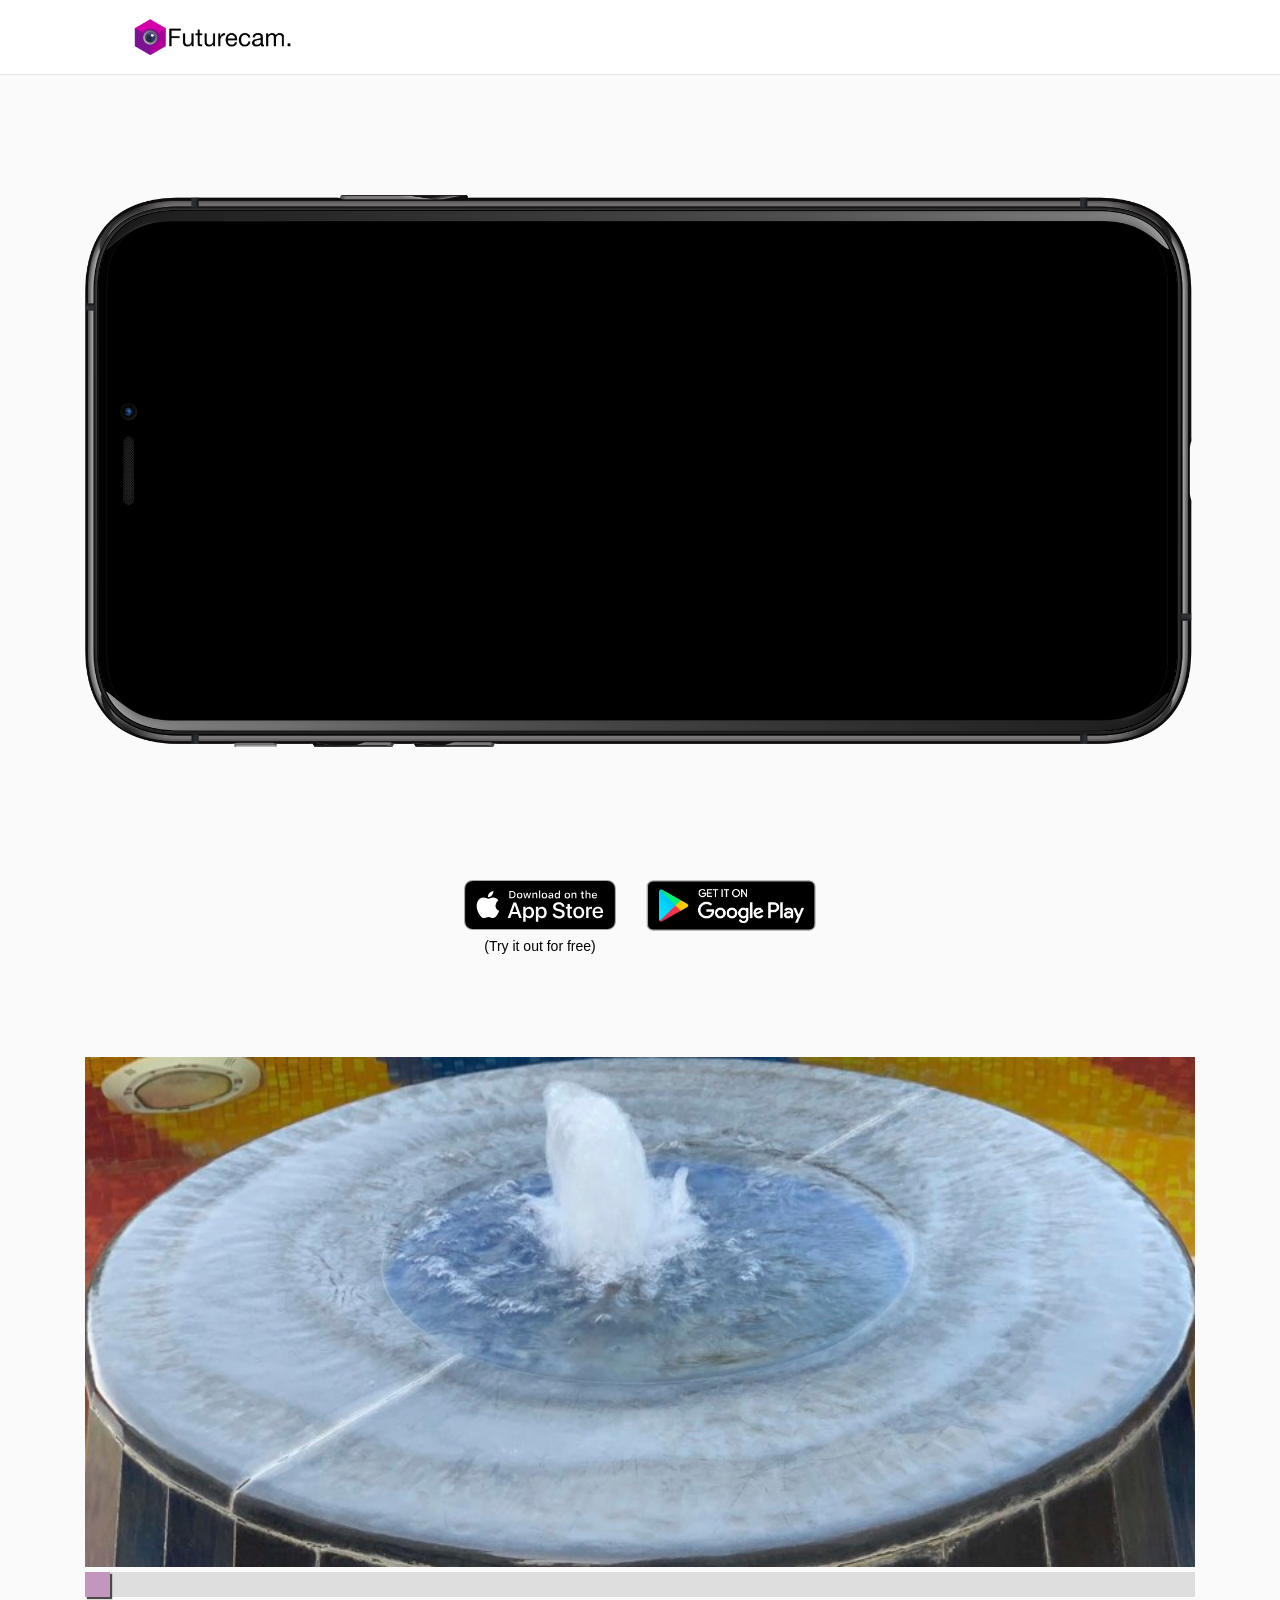
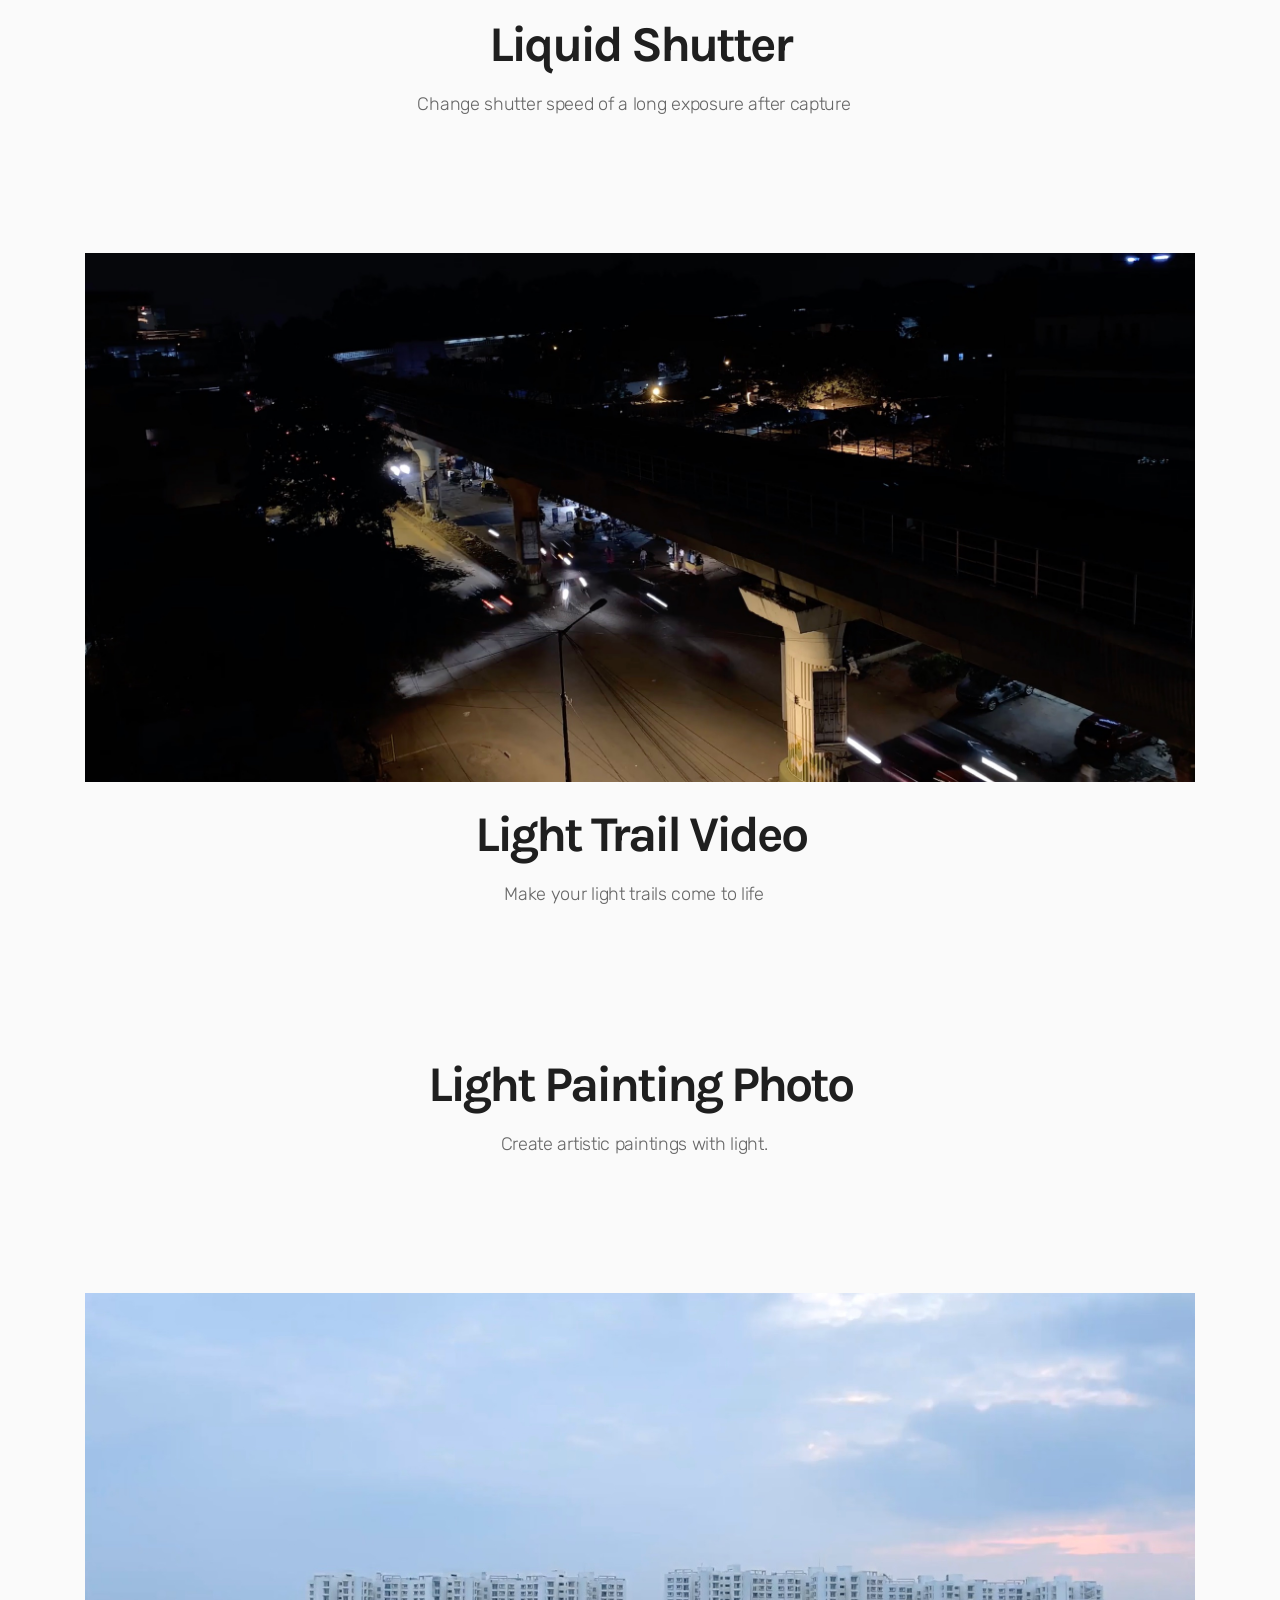
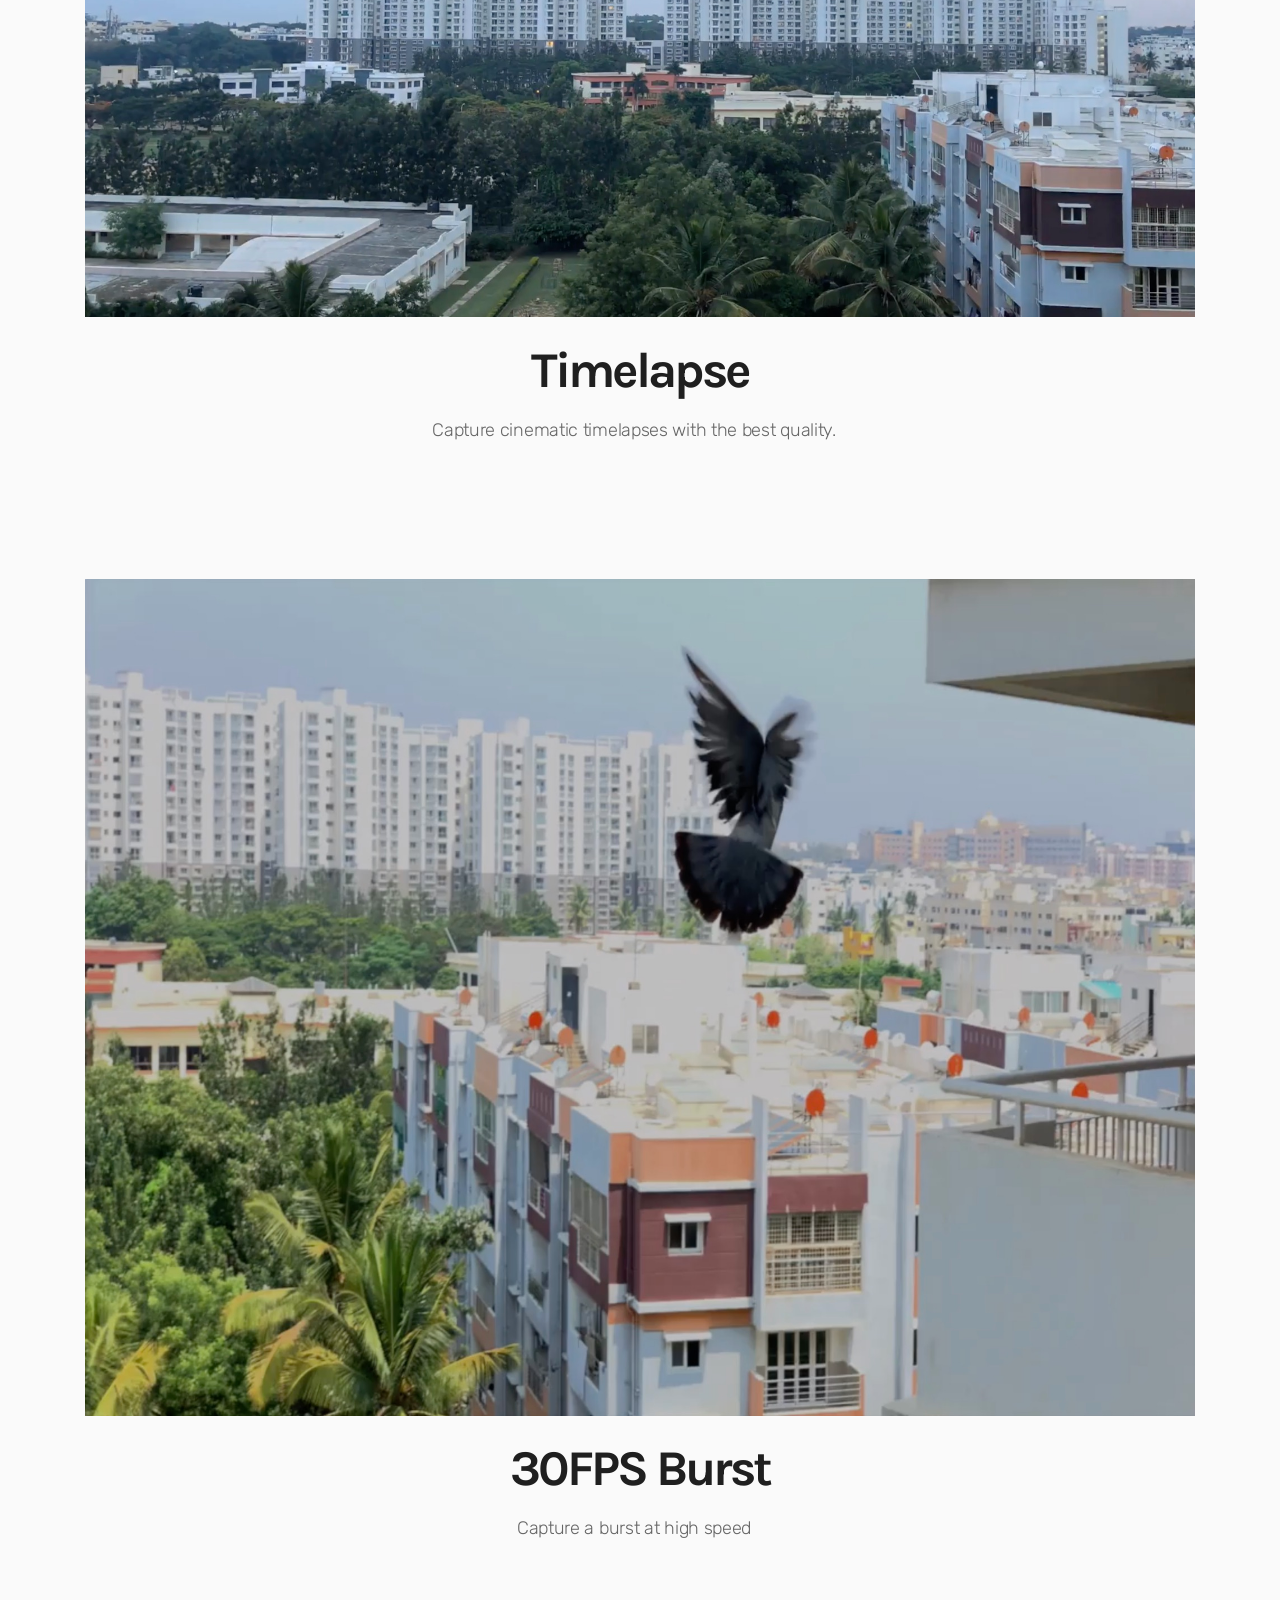
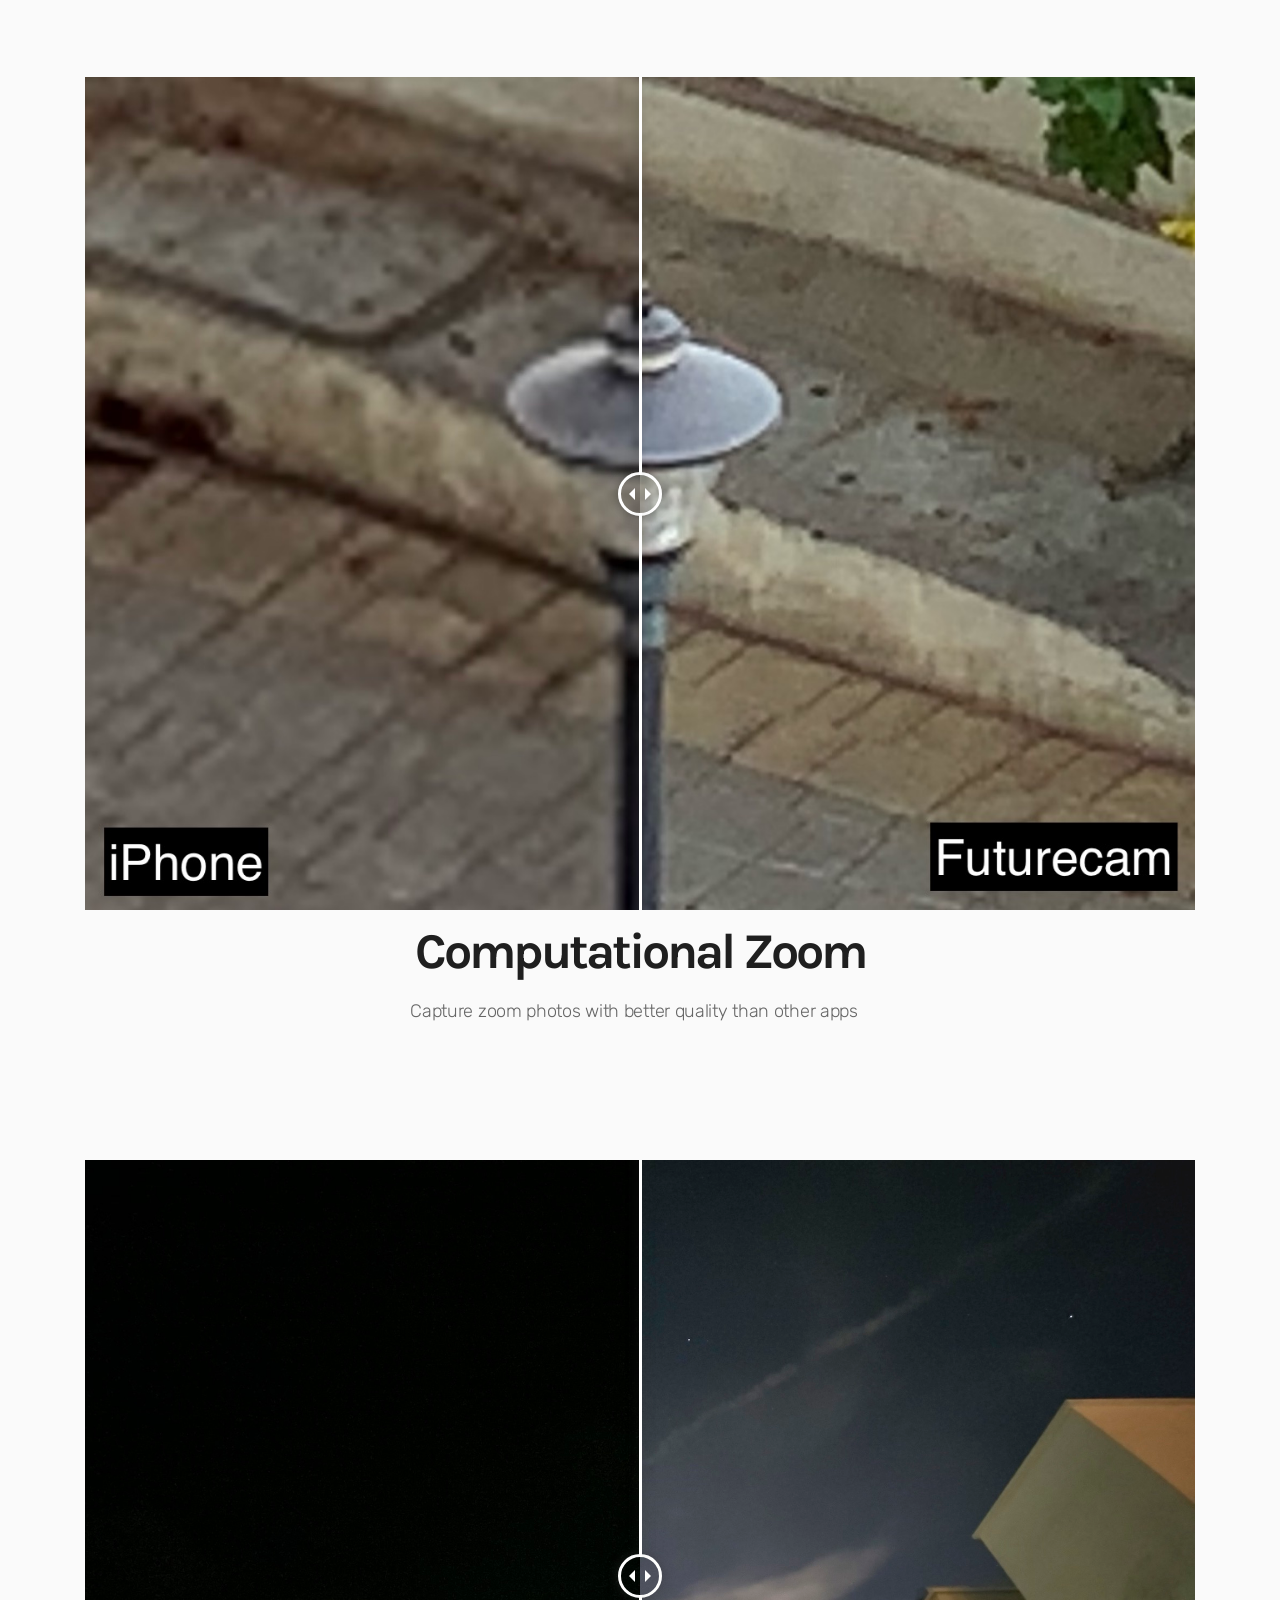
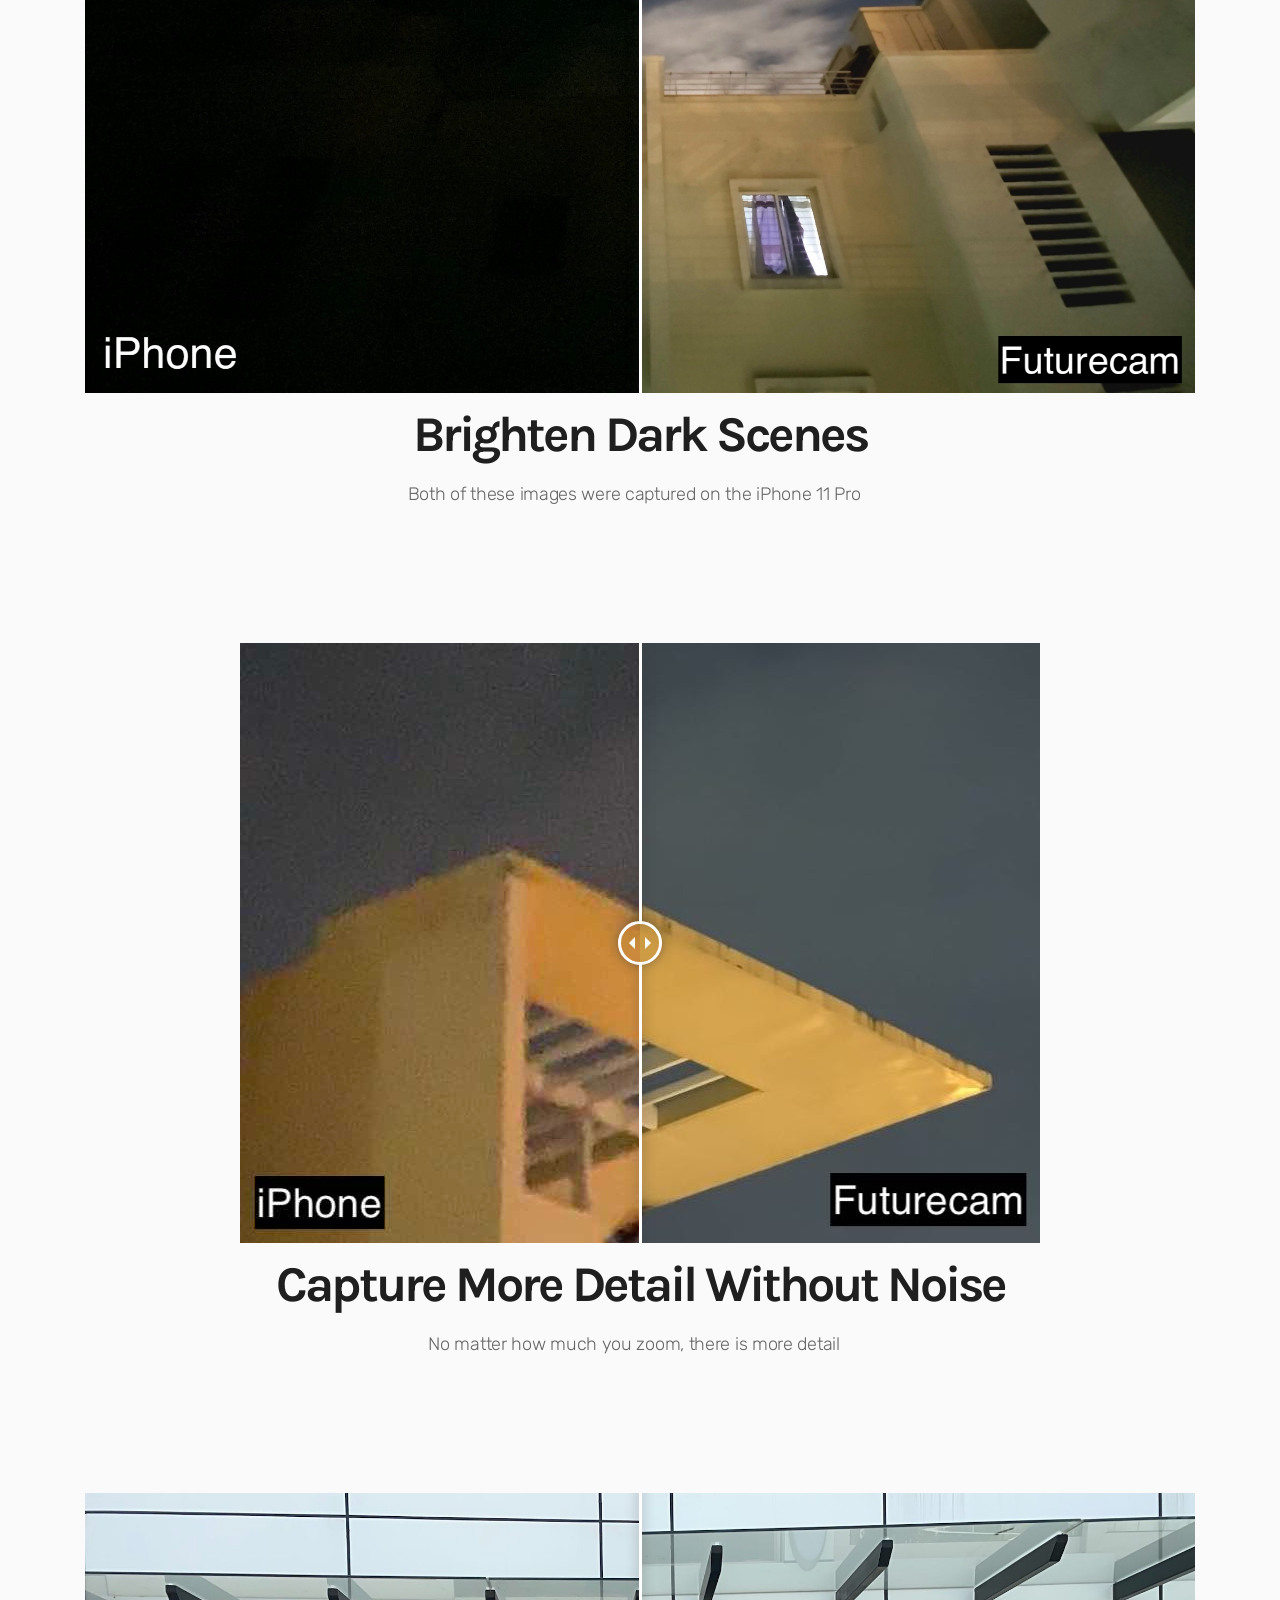
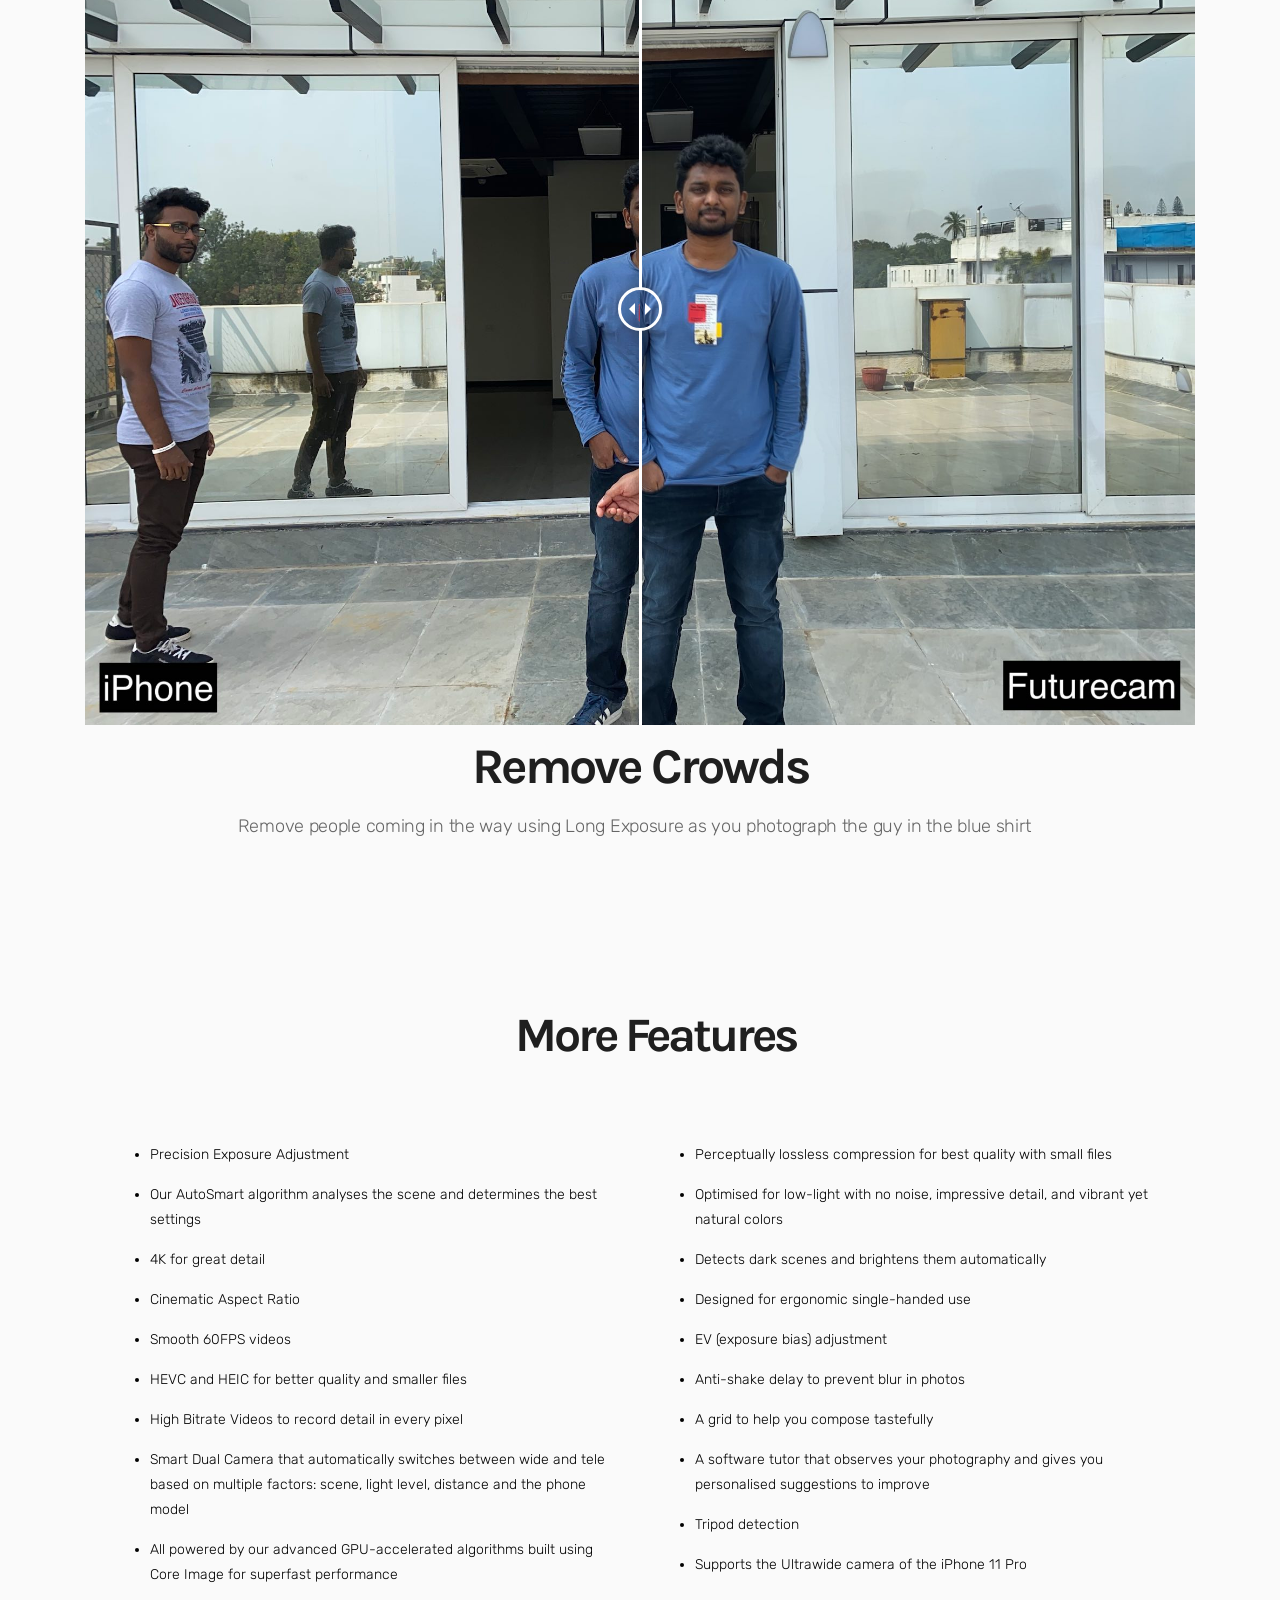
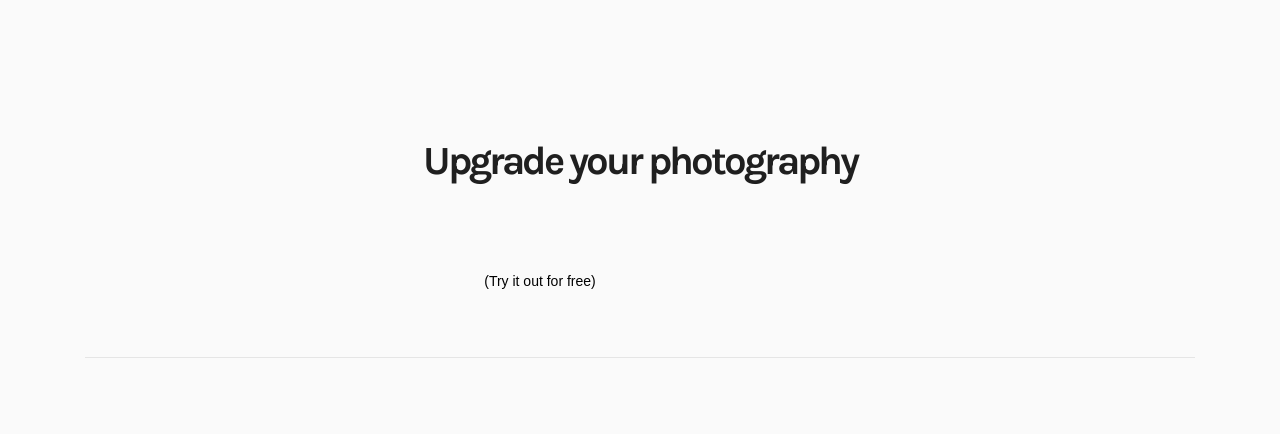
==== commit 936f35f6: "Added favicon; Deleted unnecessary images" ====
--- a/src/index.html
+++ b/src/index.html
@@ -5,6 +5,10 @@
     <meta name="viewport" content="width=device-width, initial-scale=1.0">
     <meta http-equiv="X-UA-Compatible" content="ie=edge">
     <title>Futurecam</title>
+
+    <link rel="shortcut icon" href="image/favicon.ico" type="image/x-icon">
+    <link rel="icon" href="image/favicon.ico" type="image/x-icon">
+
     <!-- Plugins CSS -->
     <link rel="stylesheet" href="./plugins/bootstrap-4.3.1/css/bootstrap.min.css">
     <link rel="stylesheet" href="./plugins/meanmenu/meanmenu.css">
--- a/src/css/style.css
+++ b/src/css/style.css
@@ -484,6 +484,7 @@
 
 .apple-store img {
   /* padding-top: 12px; */
+  width: 100%;
 }
 
 .hero-left-content .hero-btns .google-play {
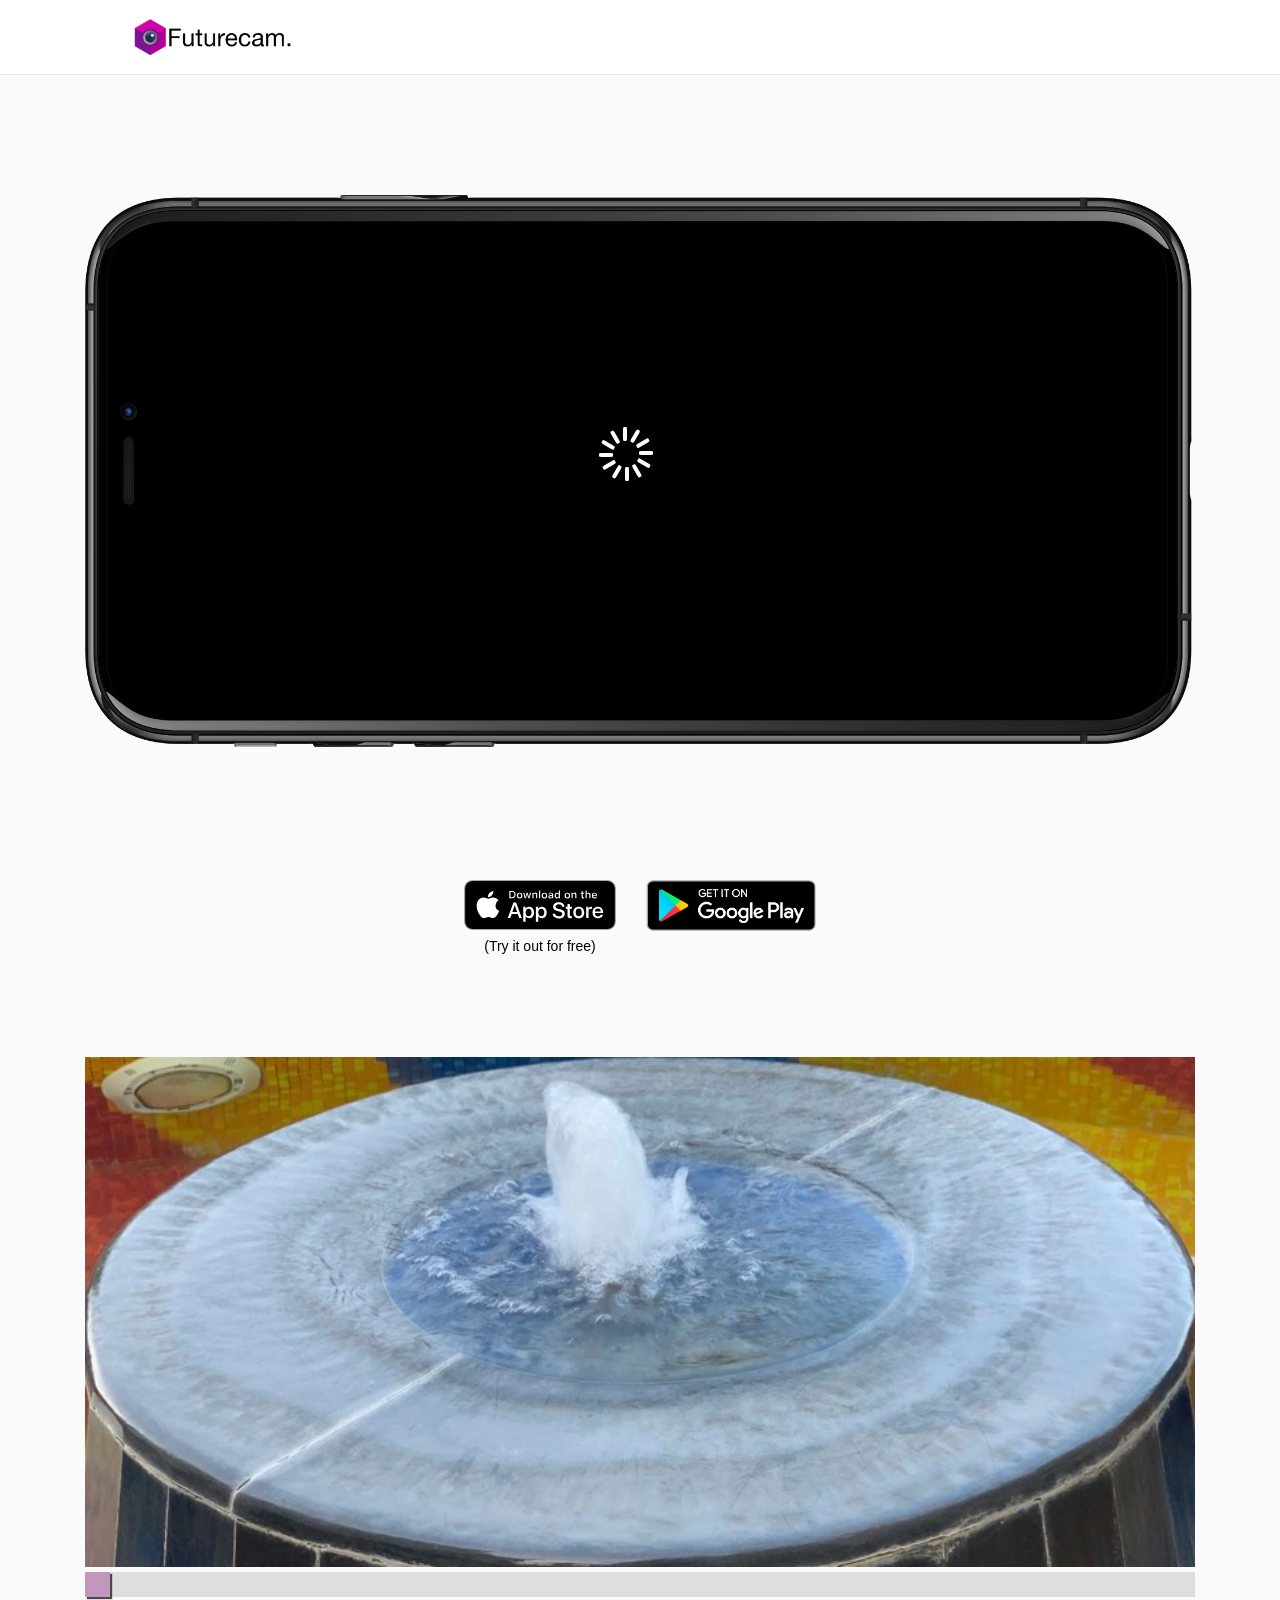
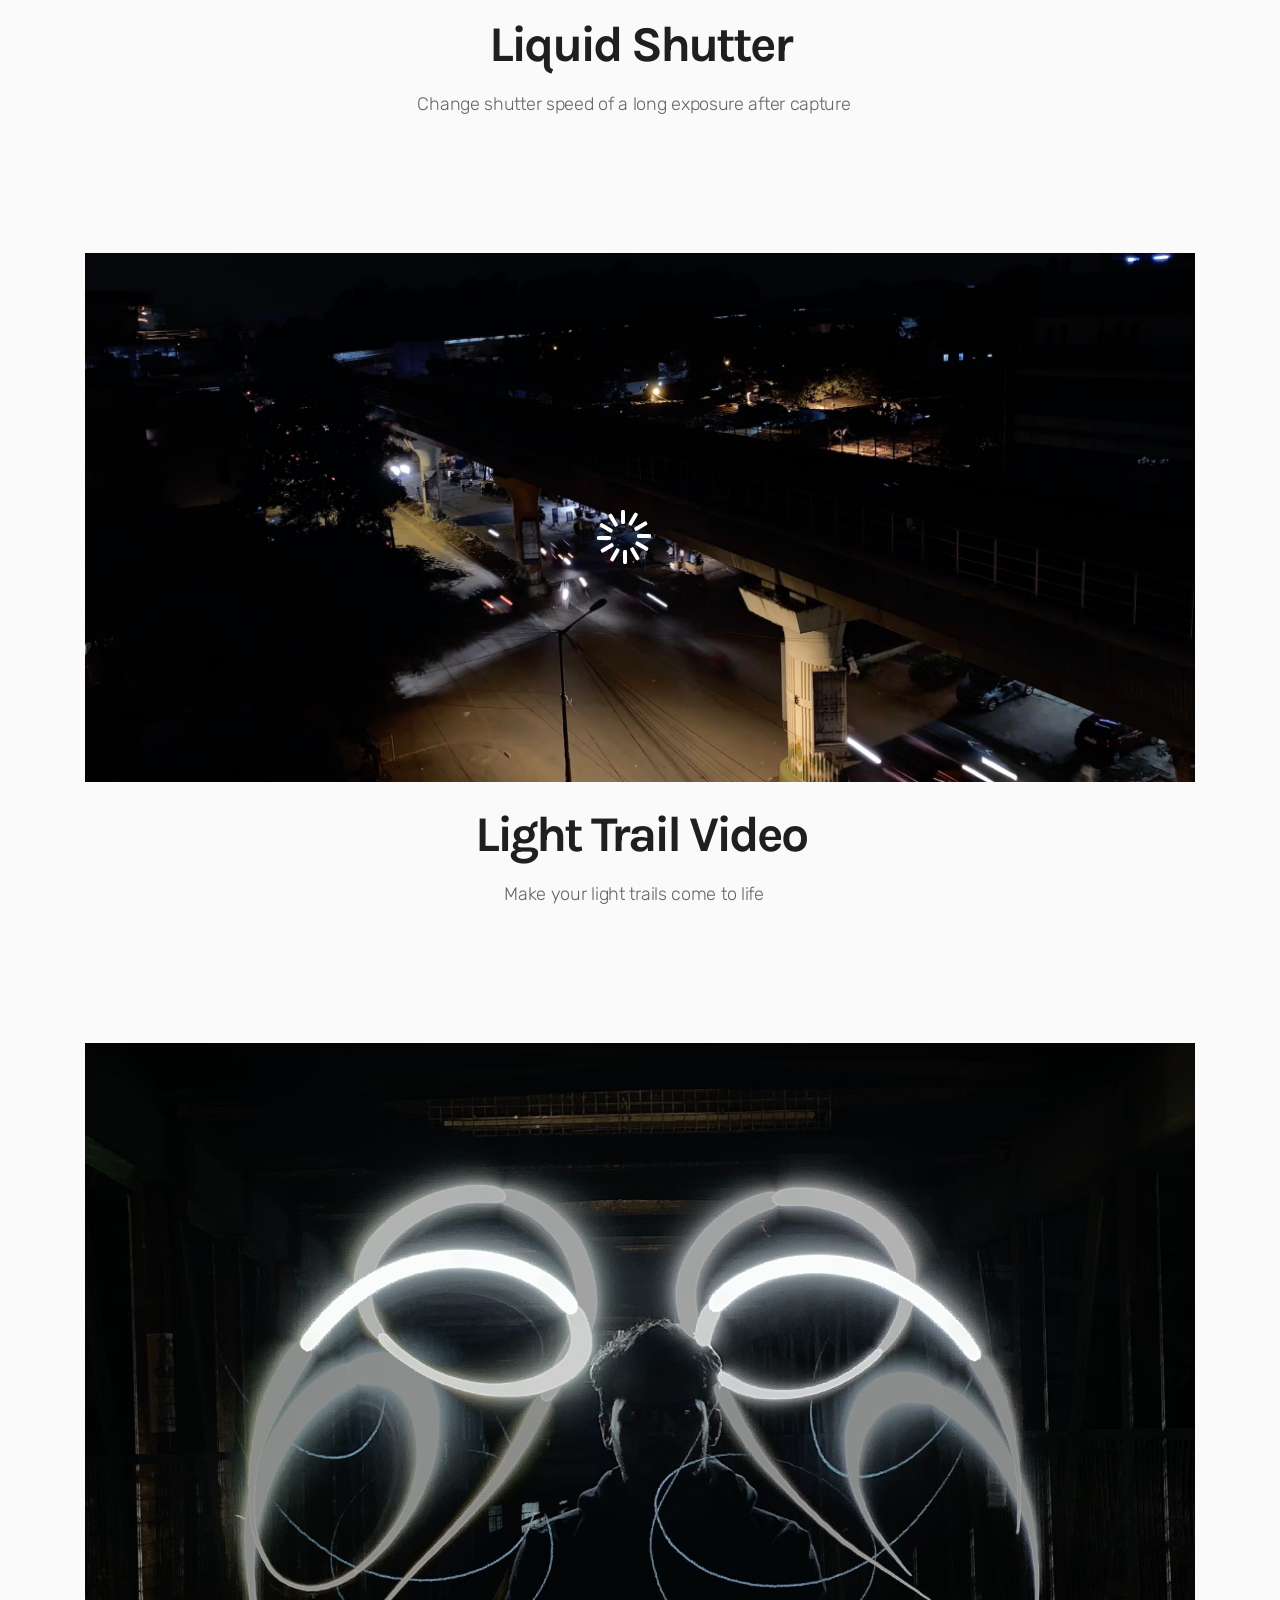
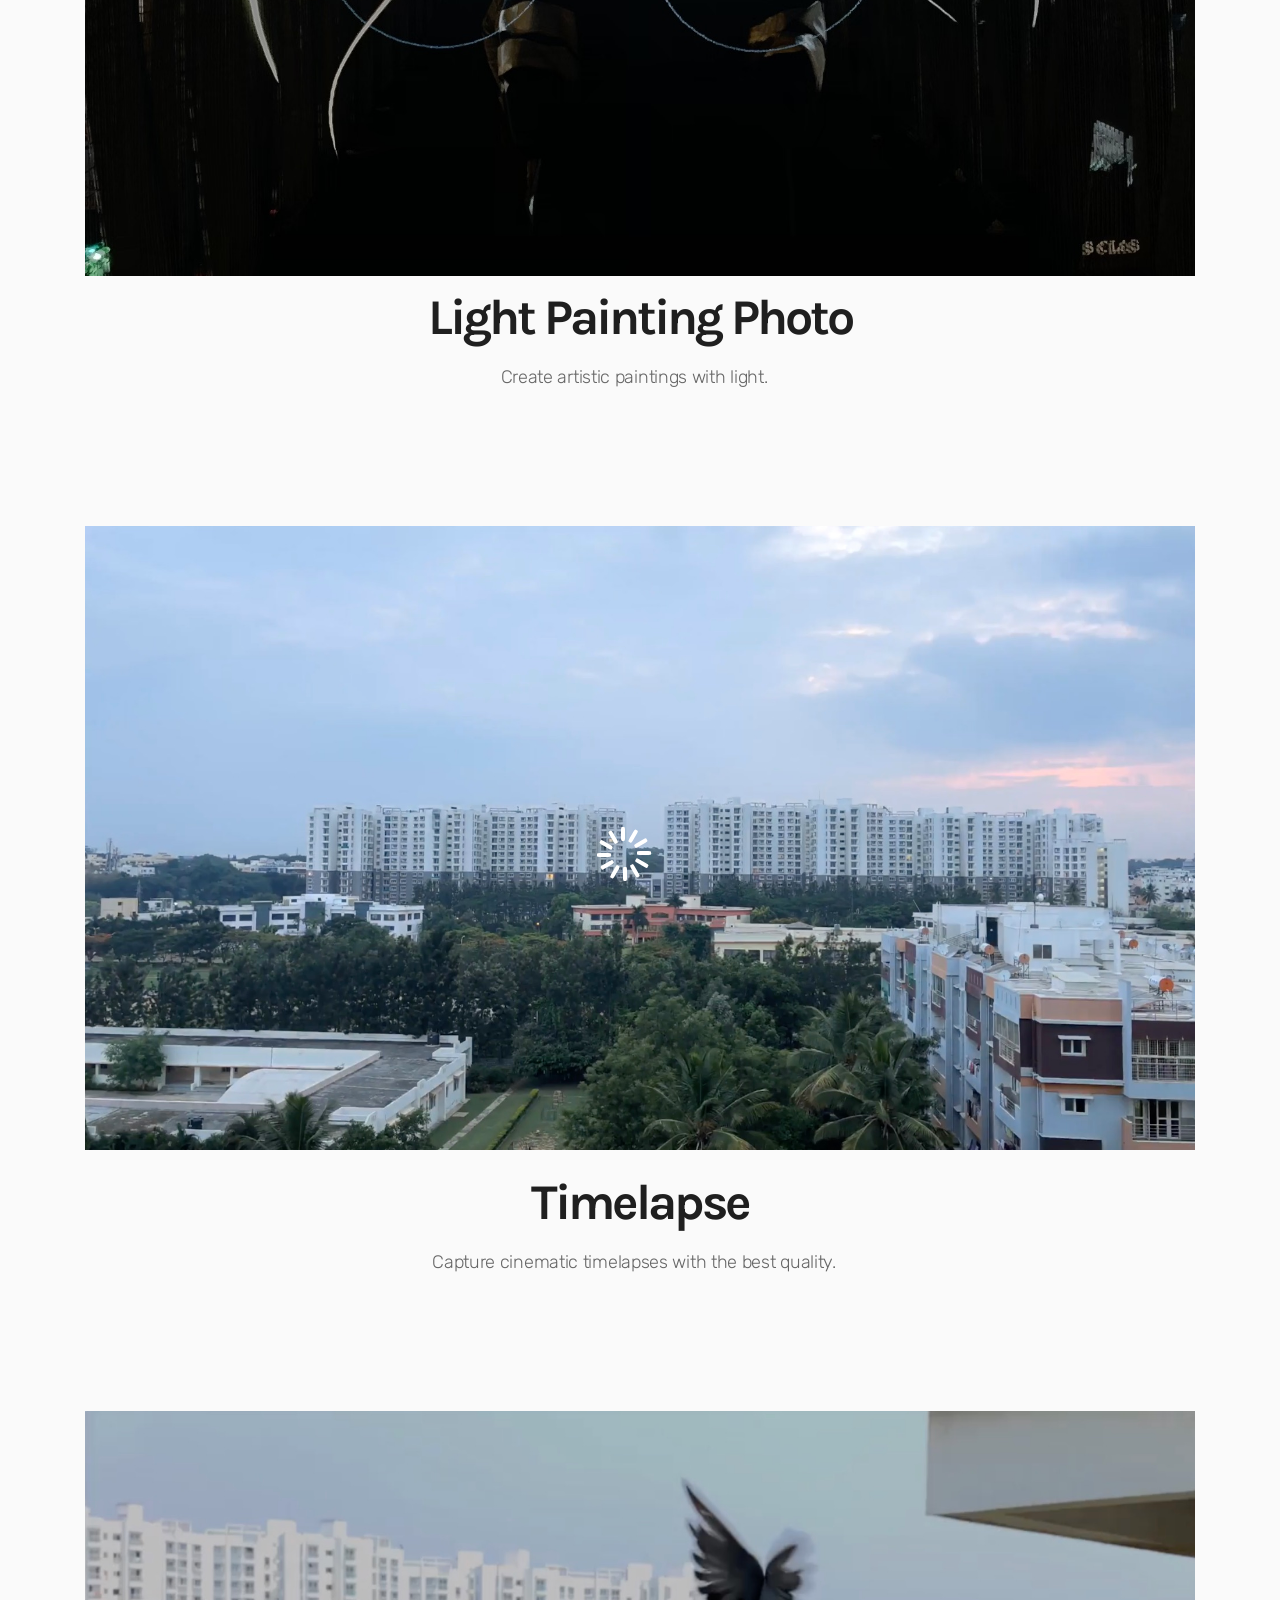
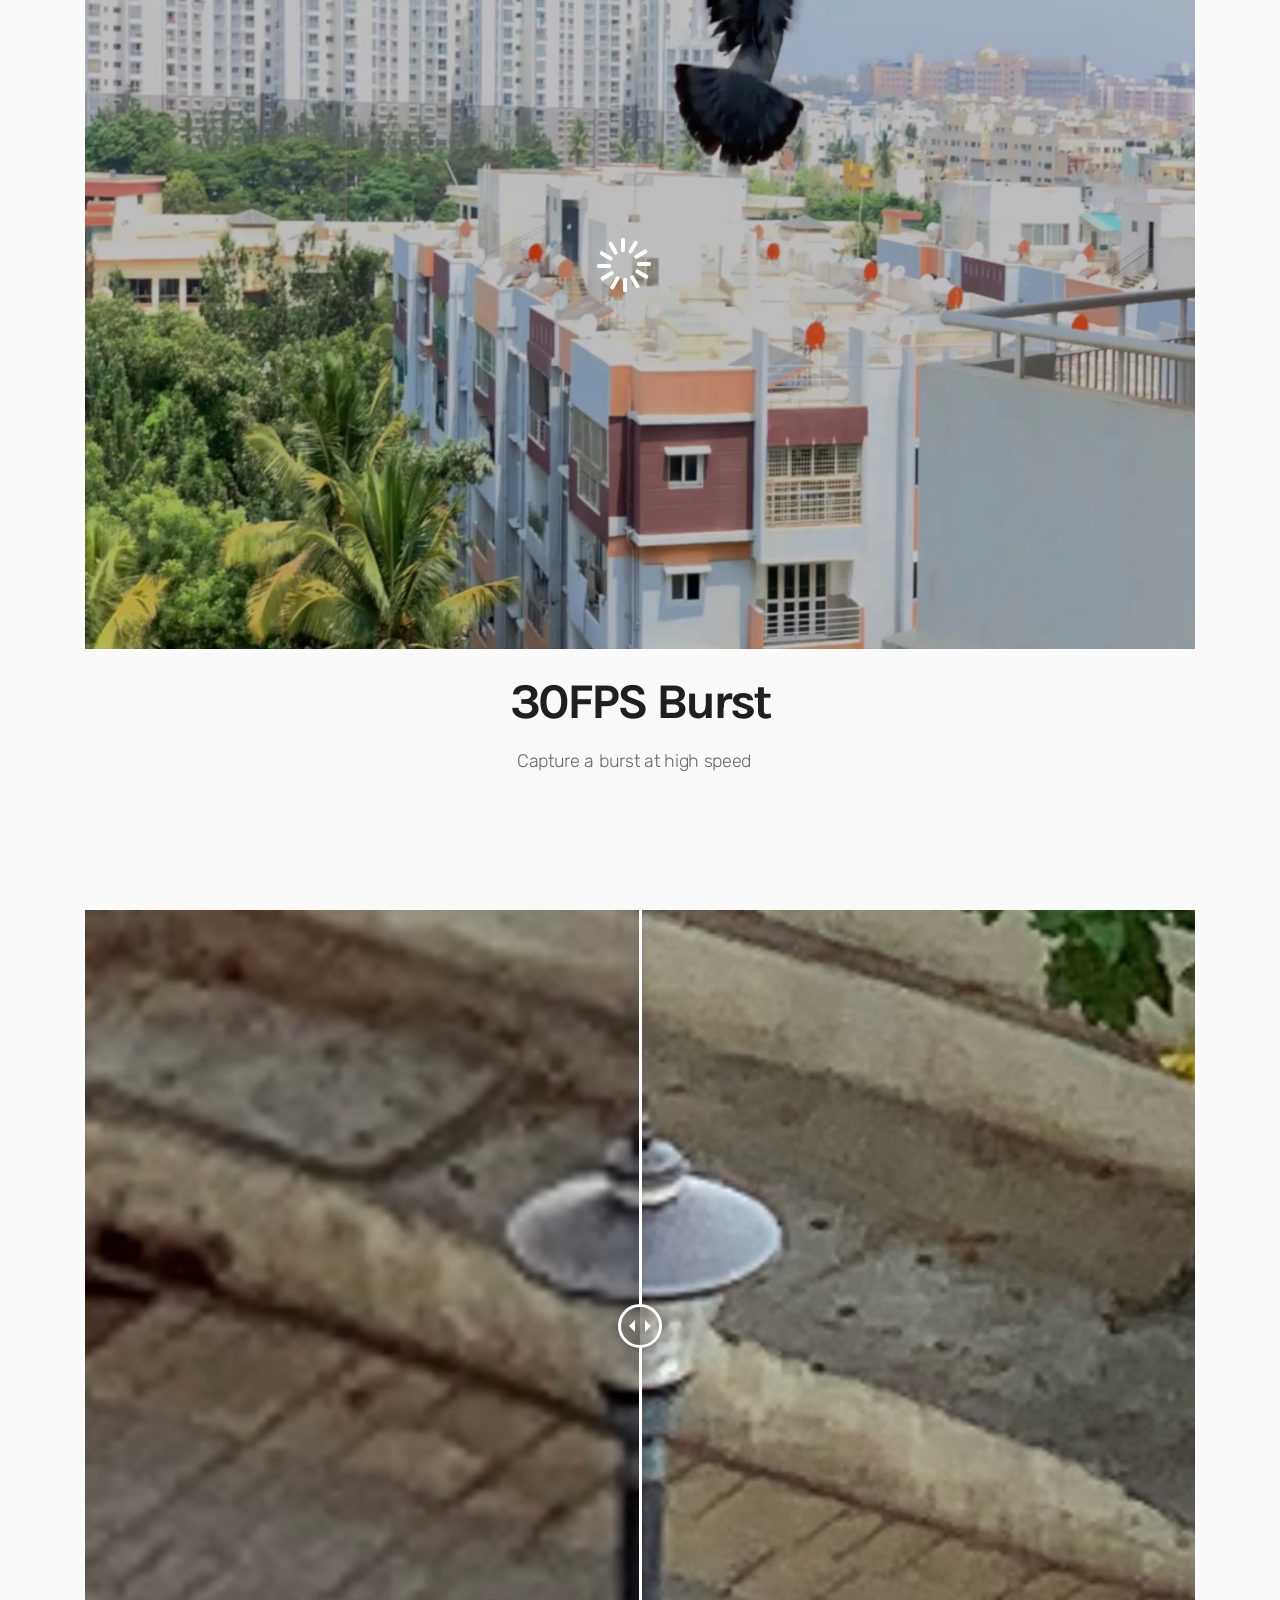
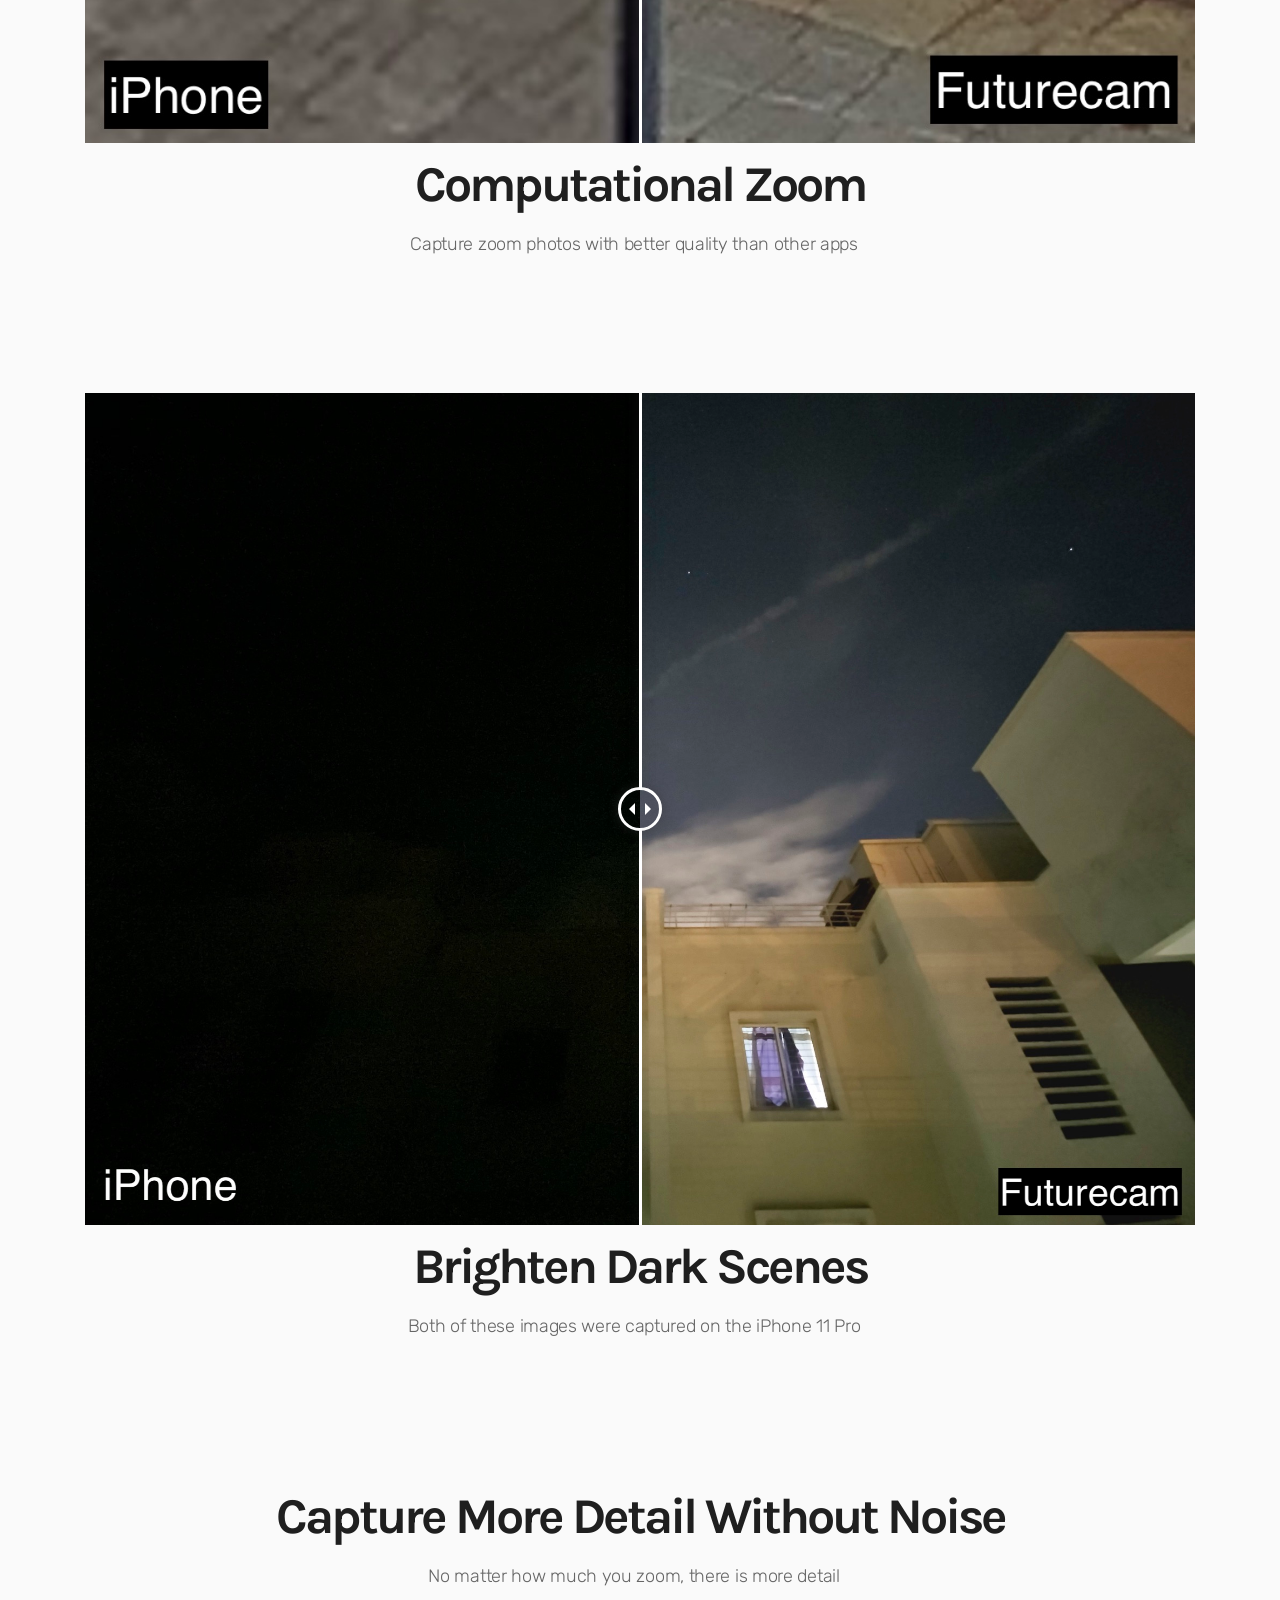
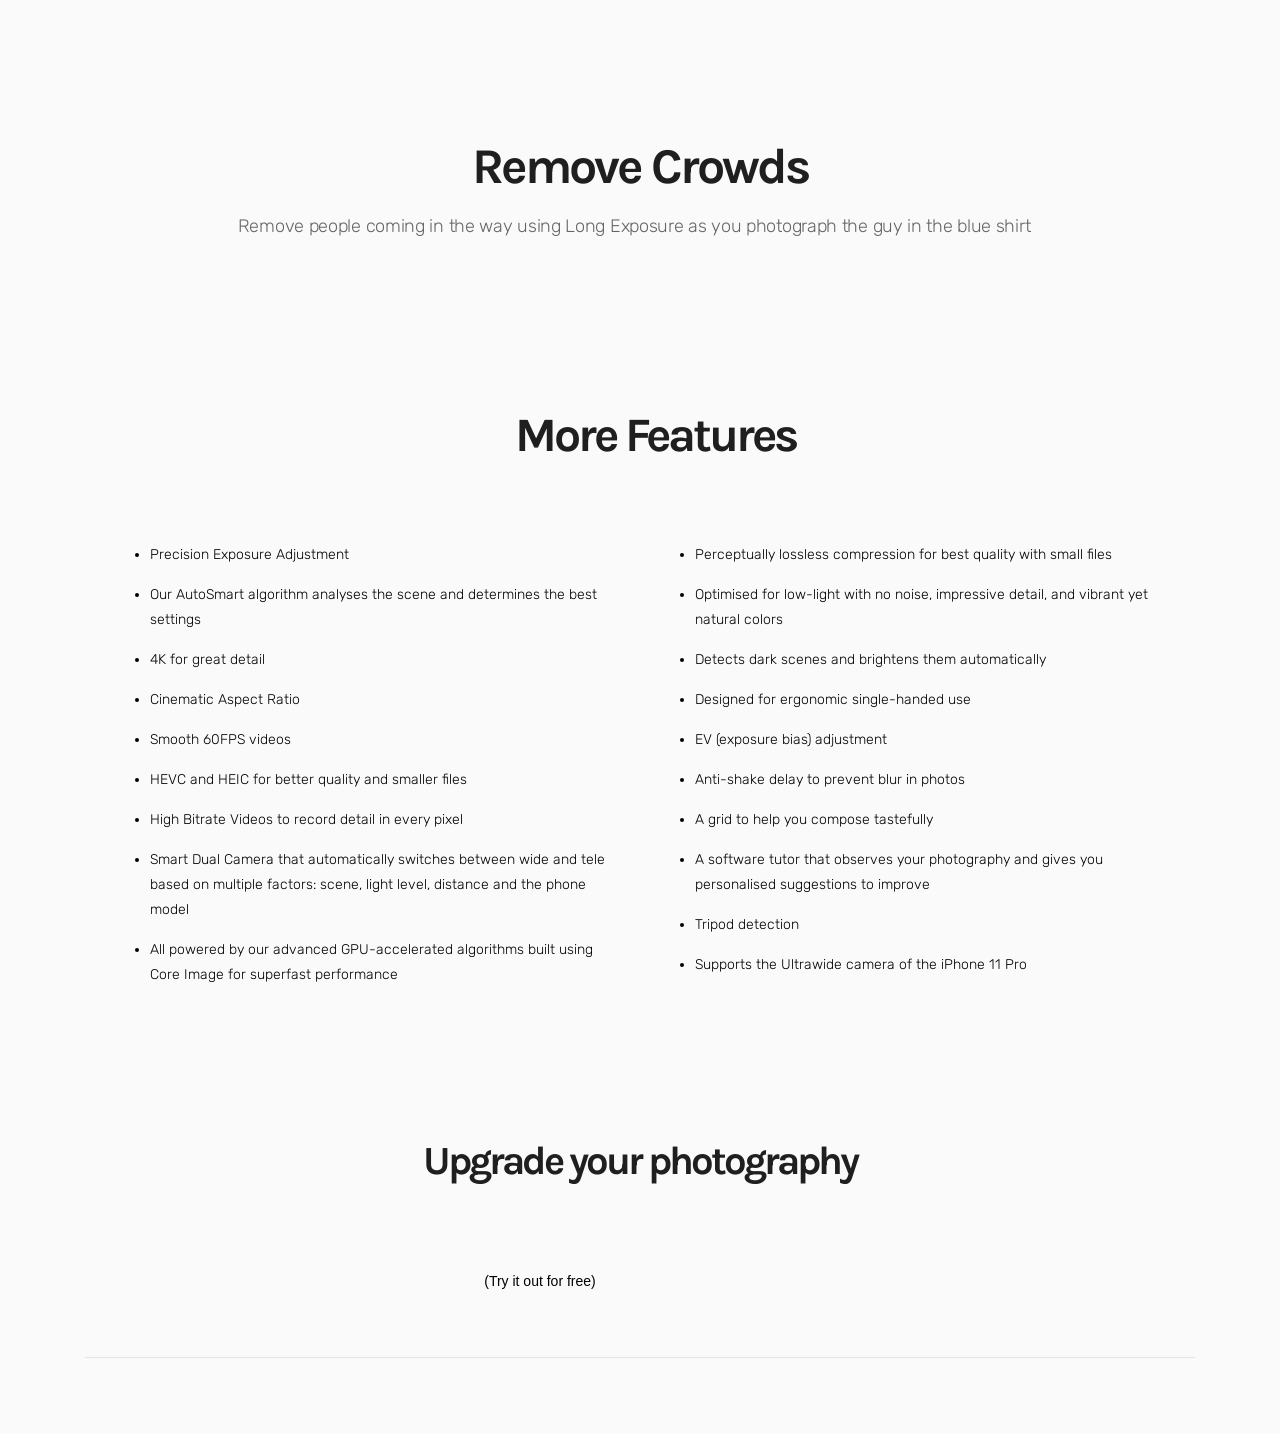
==== commit 31da489c: "Added loading spinners to videos" ====
--- a/src/index.html
+++ b/src/index.html
@@ -70,8 +70,8 @@
                 <div class="row d-flex justify-content-center">
                     <div class="col-md-12 order-md-2 order-lg-1">
                             <div class="hero-image">
-                                <!-- <img src="image/iphone-xs-mockup.png" alt=""> -->
-                                <video autoplay loop playsinline muted preload>
+                                <div id="appPreviewSpinner" class="lds-spinner"><div></div><div></div><div></div><div></div><div></div><div></div><div></div><div></div><div></div><div></div><div></div><div></div></div>
+                                <video autoplay loop playsinline muted preload onloadeddata="document.getElementById('appPreviewSpinner').style.display='none';">
                                     <source src="videos/appPreview.mp4"
                                             type="video/mp4">
                                 </video>
@@ -140,7 +140,8 @@
                     <div class="row">
                             <div class="order-lg-1 col-md-12">
                                     <div class="light-trail-media">
-                                        <video class="lazy" autoplay loop muted playsinline poster="image/lightTrailVideo.jpg">
+                                        <div id="lightTrailSpinner" class="lds-spinner"><div></div><div></div><div></div><div></div><div></div><div></div><div></div><div></div><div></div><div></div><div></div><div></div></div>
+                                        <video class="lazy" autoplay loop muted playsinline poster="image/lightTrailVideo.jpg" onloadeddata="document.getElementById('lightTrailSpinner').style.display='none';">
                                             <source data-src="videos/lighttrail.mp4"
                                                     type="video/mp4">
                                         </video>
@@ -187,7 +188,8 @@
                 <div class="row">
                         <div class="col-md-12 order-1 order-md-1">
                                 <div class="timelapse-video text-center">
-                                    <video class="lazy" autoplay loop muted playsinline poster="image/timelapse.jpg">
+                                    <div id="timelapseSpinner" class="lds-spinner"><div></div><div></div><div></div><div></div><div></div><div></div><div></div><div></div><div></div><div></div><div></div><div></div></div>
+                                    <video class="lazy" autoplay loop muted playsinline poster="image/timelapse.jpg" onloadeddata="document.getElementById('timelapseSpinner').style.display='none';">
                                         <source data-src="videos/timelapse.mp4"
                                                 type="video/mp4">
                                     </video>
@@ -212,7 +214,8 @@
                 <div class="row d-flex justify-content-center">
                         <div class="col-md-12 order-1 order-md-1">
                                 <div class="burst-video text-center">
-                                    <video class="lazy" autoplay loop muted playsinline poster="image/burst.jpg">
+                                    <div id="burstSpinner" class="lds-spinner"><div></div><div></div><div></div><div></div><div></div><div></div><div></div><div></div><div></div><div></div><div></div><div></div></div>
+                                    <video class="lazy" autoplay loop muted playsinline poster="image/burst.jpg" onloadeddata="document.getElementById('burstSpinner').style.display='none';">
                                         <source data-src="videos/burst.mp4"
                                                 type="video/mp4">
                                     </video>
@@ -456,14 +459,15 @@
     <script src="js/liquid-shutter.js"></script>
     <script src="js/lazysizes.min.js"></script>
     <script>
-            $(window).on("load", function(){
-                $(".twentytwenty-container").twentytwenty();
-            });
-
-            document.addEventListener('lazyloaded', function(e){
-                $(window).trigger("resize");
-            });
-        </script>  
+        
+        $(window).on("load", function(){
+            $(".twentytwenty-container").twentytwenty();
+        });
+
+        document.addEventListener('lazyloaded', function(e){
+            $(window).trigger("resize");
+        });
+    </script>  
     
 </body>
 </html>
--- a/src/css/style.css
+++ b/src/css/style.css
@@ -1103,4 +1103,118 @@
   color: #666666;
   margin-bottom: 0;
 }
-/*# sourceMappingURL=style.css.map */+/*# sourceMappingURL=style.css.map */
+
+.lds-spinner {
+  color: official;
+  display: inline-block;
+  top: 31%;
+  left: 46%;
+  position: absolute;
+  width: 60px;
+  height: 60px;
+  z-index: 9999;
+}
+.lds-spinner div {
+  transform-origin: 30px 30px;
+  animation: lds-spinner 1.2s linear infinite;
+}
+.lds-spinner div:after {
+  content: " ";
+  display: block;
+  position: absolute;
+  top: 3px;
+  left: 27px;
+  width: 4px;
+  height: 14px;
+  border-radius: 20%;
+  background: #fff;
+}
+.lds-spinner div:nth-child(1) {
+  transform: rotate(0deg);
+  animation-delay: -1.1s;
+}
+.lds-spinner div:nth-child(2) {
+  transform: rotate(30deg);
+  animation-delay: -1s;
+}
+.lds-spinner div:nth-child(3) {
+  transform: rotate(60deg);
+  animation-delay: -0.9s;
+}
+.lds-spinner div:nth-child(4) {
+  transform: rotate(90deg);
+  animation-delay: -0.8s;
+}
+.lds-spinner div:nth-child(5) {
+  transform: rotate(120deg);
+  animation-delay: -0.7s;
+}
+.lds-spinner div:nth-child(6) {
+  transform: rotate(150deg);
+  animation-delay: -0.6s;
+}
+.lds-spinner div:nth-child(7) {
+  transform: rotate(180deg);
+  animation-delay: -0.5s;
+}
+.lds-spinner div:nth-child(8) {
+  transform: rotate(210deg);
+  animation-delay: -0.4s;
+}
+.lds-spinner div:nth-child(9) {
+  transform: rotate(240deg);
+  animation-delay: -0.3s;
+}
+.lds-spinner div:nth-child(10) {
+  transform: rotate(270deg);
+  animation-delay: -0.2s;
+}
+.lds-spinner div:nth-child(11) {
+  transform: rotate(300deg);
+  animation-delay: -0.1s;
+}
+.lds-spinner div:nth-child(12) {
+  transform: rotate(330deg);
+  animation-delay: 0s;
+}
+@keyframes lds-spinner {
+  0% {
+    opacity: 1;
+  }
+  100% {
+    opacity: 0;
+  }
+}
+
+#lightTrailSpinner, #timelapseSpinner {
+  top: 47%;
+}
+
+#burstSpinner {
+  top: 50%;
+}
+
+
+@media (max-width: 768px) {
+  .lds-spinner {
+    top: 25%;
+    left: 41%;
+    width: 40px;
+    height: 40px;
+  }
+  .lds-spinner div:after {
+    top: 17px;
+    left: 29px;
+    width: 2px;
+    height: 7px;
+  }
+
+  #lightTrailSpinner, #timelapseSpinner {
+    top: 37%;
+  }
+
+  #burstSpinner {
+    top: 40%;
+  }
+}
